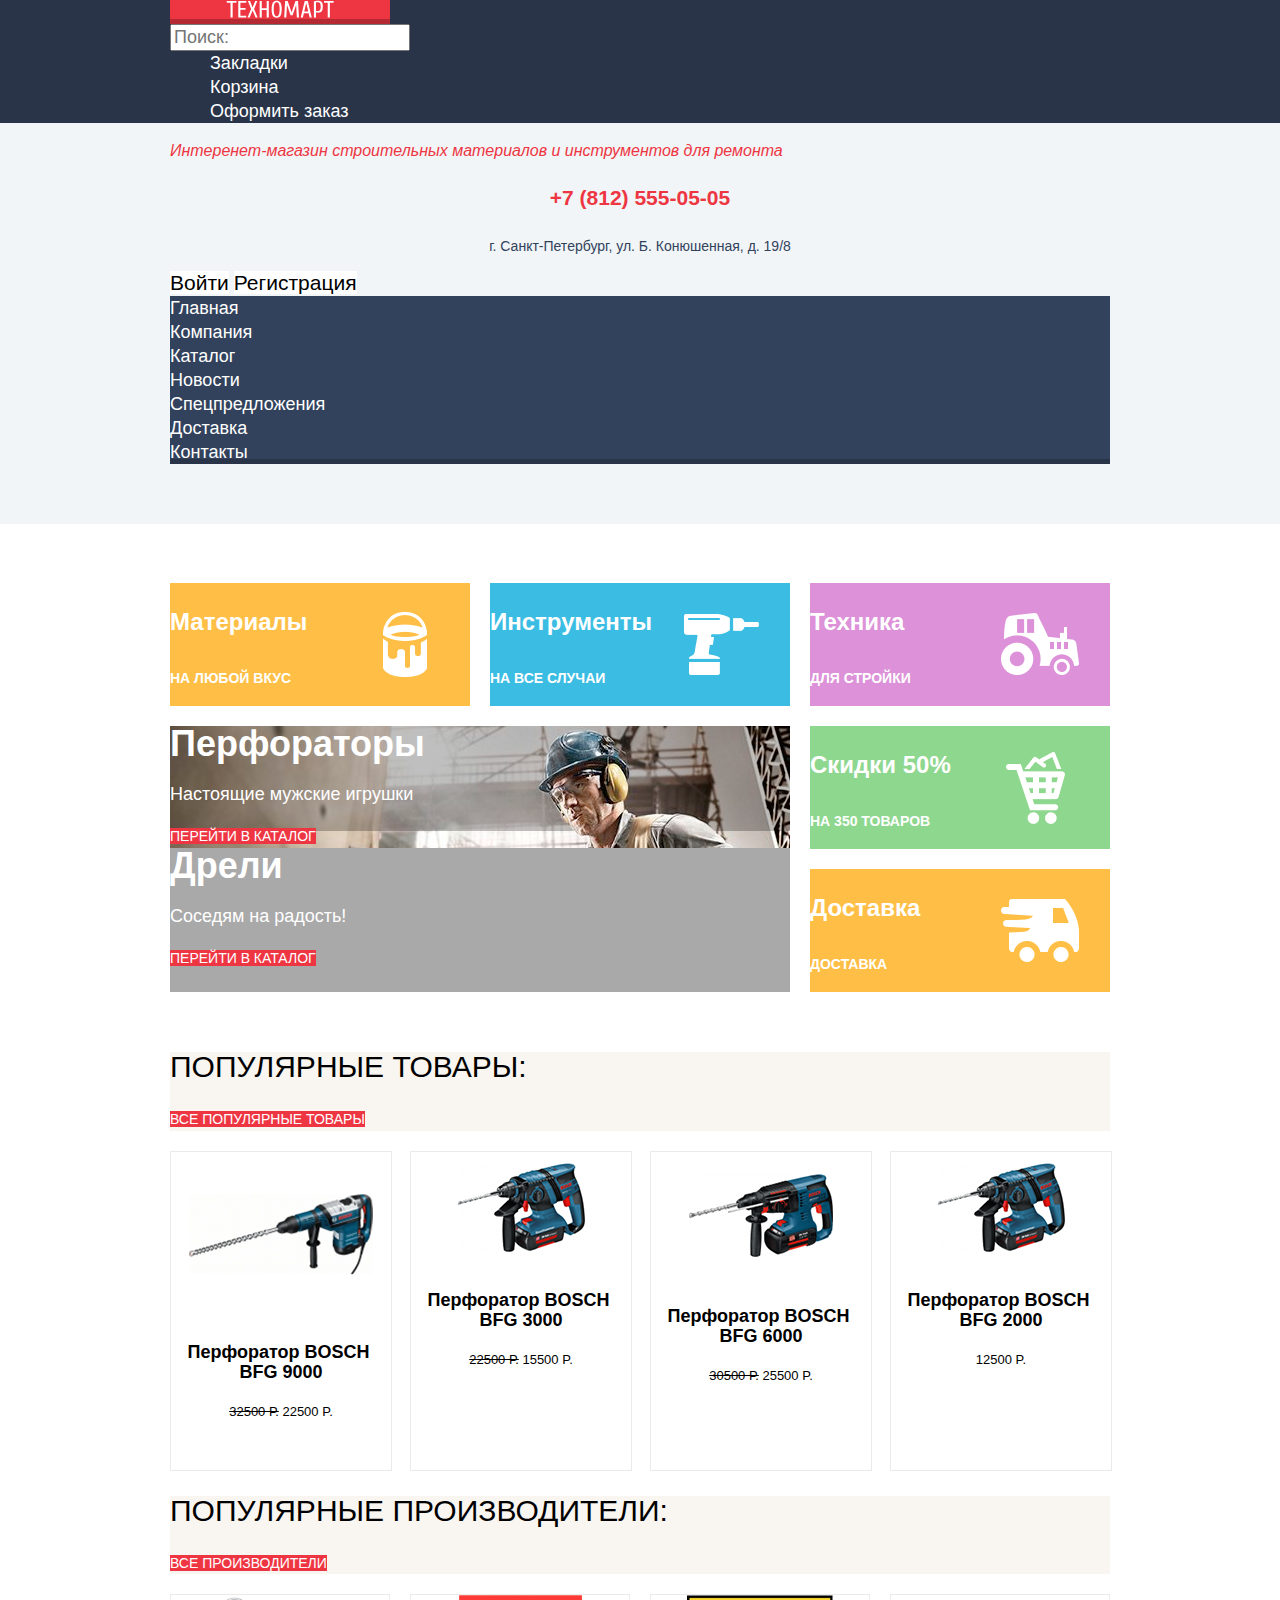
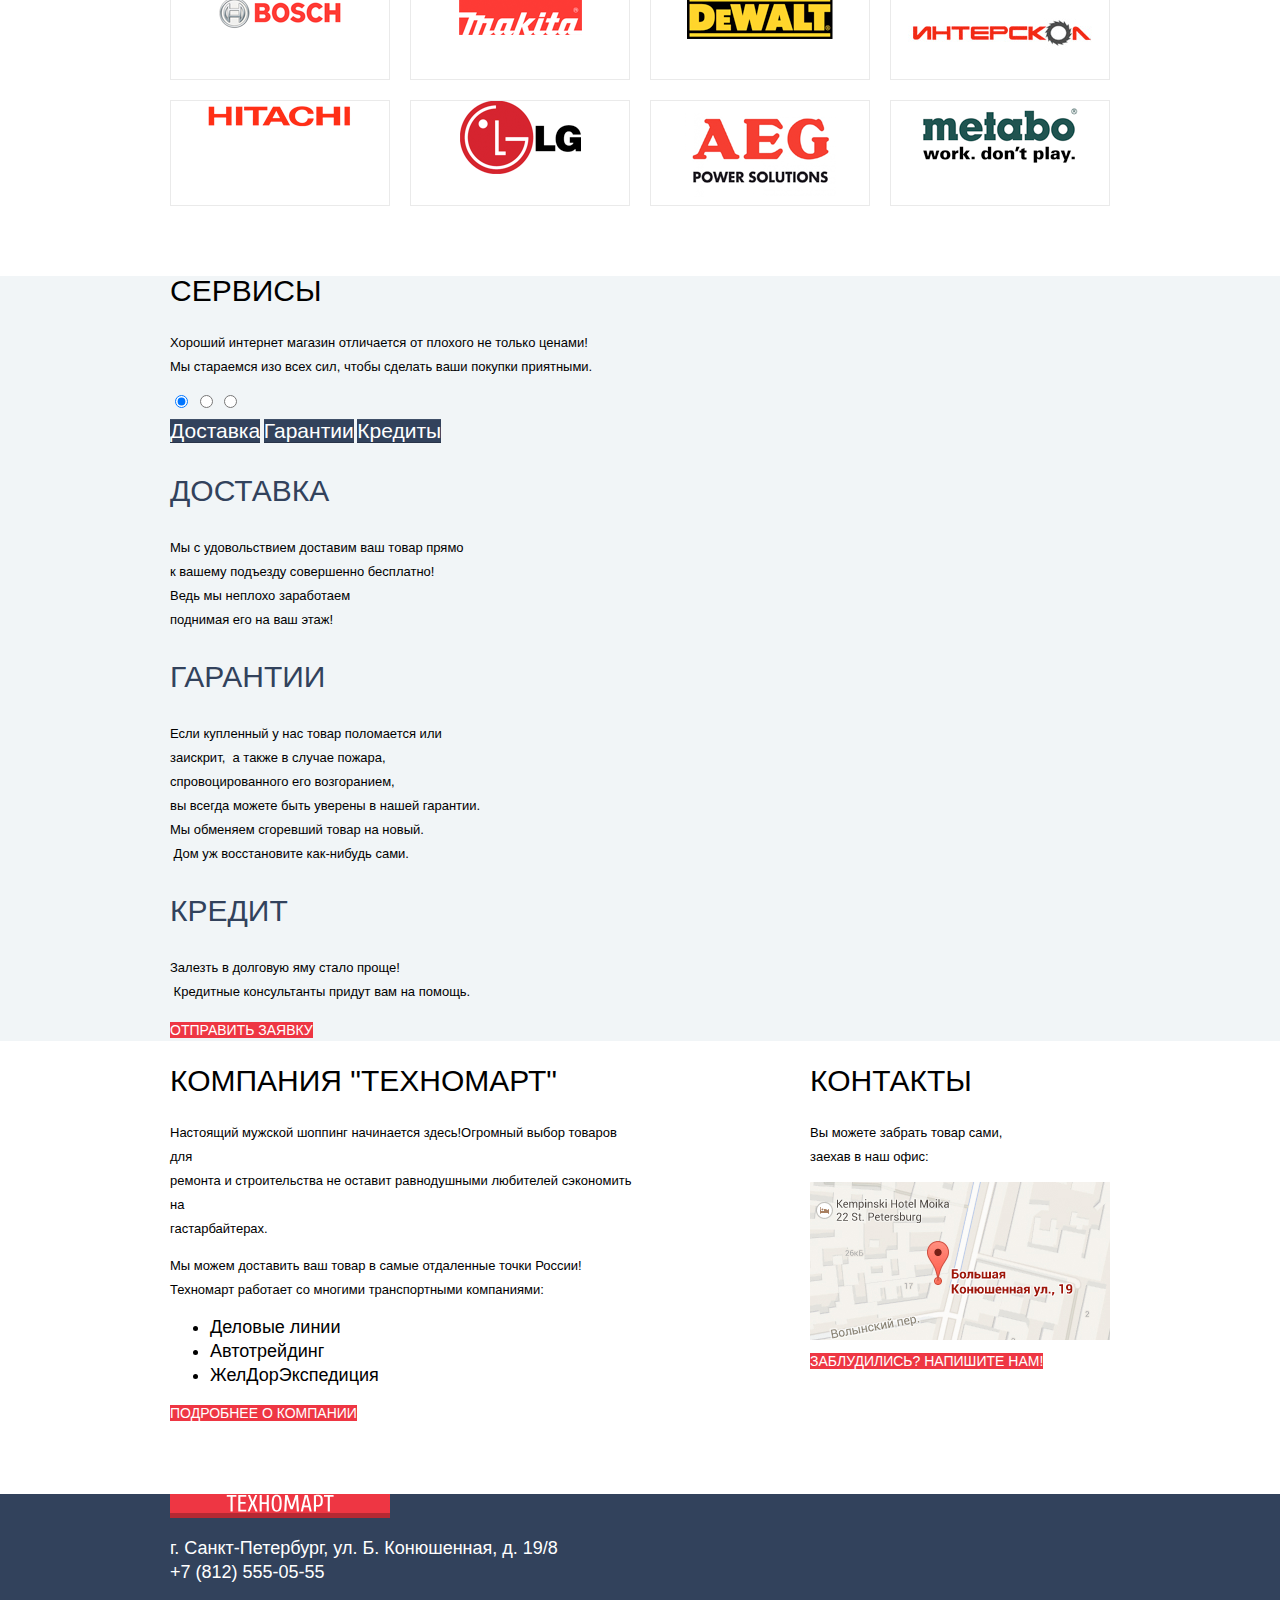
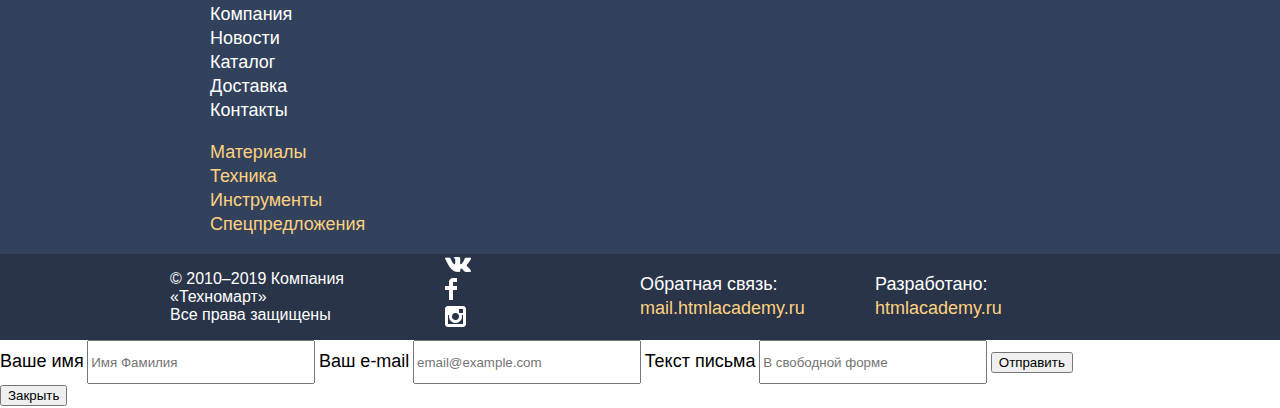
==== index.html @ 9e3b26fb "Сетка на гридах" ====
<!DOCTYPE html>
<html class="page" lang="ru">
  <head>
    <meta charset="utf-8">
    <title> HTML-Academy.Техномарт</title> 
    <link rel="stylesheet" href="https://fonts.google.com/specimen/Cuprum?query=cuprum#standard-styles">
    <link rel="stylesheet" href="https://fonts.google.com/specimen/PT+Sans?query=pt+sans">
    <link rel="stylesheets" href="css/normalize.css">

    <link rel="stylesheet" href="css/style.css">
  </head>
  <body class="page-body">
    <header class="main-header">

      <div class="top-header-bar">
        <div header class="top-header-block container">
          <div class="logo-wrapper">
           <a href="" class="logo"><img src="img/logo.svg" width="108" height="18" alt="Логотип магазина"></a>
          </div>
          <form class action="#" method="get">
            <input class="header-search" type="text" name="search" placeholder="Поиск:">
          </form>
          <ul class="order-list"> 
            <li class="order-item bookmarks"><a href="">Закладки</a></li>
            <li class="order-item basket"><a href="">Корзина</a></li>
            <li class="order-item order-button"><a href="">Оформить заказ</a></li>
           </ul>
        </div> 
      </div>    
      
      <div class="middle-bottom-header-bar">
        <div class= "container">
            <div class="header-heading">
              <p>Интеренет-магазин строительных материалов и инструментов для ремонта</p></div>
            <div class="phone-number">
              <p>+7 (812) 555-05-05</p></div>
            <div class="adress">
              <p>г. Санкт-Петербург, ул. Б. Конюшенная, д. 19/8</p></div>
            <div class="user-block">
              <a class="user-account user-login" href="">Войти</a>  
              <a class="user-account" href="">Регистрация</a> 
            </div>
          </div>

      <div class="main-navigation-bar">
        <nav class="main-navigation container">
          <ul class="navigation-list">
            <li><a href="">Главная</a></li>
            <li><a href="">Компания</a></li>
            <li><a href="catalog.html">Каталог</a></li>
            <li><a href="">Новости</a></li>
            <li><a href="">Спецпредложения</a></li> 
            <li><a href="">Доставка</a></li>
            <li><a href="">Контакты</a></li>
          </ul> 
        </nav>
      </div>
    </header>
    
    <main class="index-container">
      <h1 class="visually-hidden">Интернет-магазин строительных материалов и инструментов для ремонта "Техномарт"</h1>
     
      <section class="container">
         <ul class="promo-list">
            <li class="promo-box promo-materials"><p>Материалы</p> <a class="button transparent-button" href="">На любой вкус</a></li>  
            <li class="promo-box promo-instruments"><p>Инструменты</p> <a class="button transparent-button" href="">На все случаи</a></li> 
            <li class="promo-box  promo-technics"><p>Техника</p> <a class="button transparent-button" href="">Для стройки</a></li>
           
            <li class="slider-box"> 
            
                <!--<input type="radio"  id="slide-1" value="rock-drill" name="promo-slide" checked>
                <input type="radio" id="slide-2" value="drill" name="promo-slide">-->
                <ul class="slider-list">
                  <li class="slide slide-1">
                    <span class="slide-heading">Перфораторы</span>
                    <p>Настоящие мужские игрушки</p>
                    <a href="catalog.html" class="button red-button">Перейти в каталог</a>  
                  </li>
                  <li class="slide slide-2"> 
                    <span class="slide-heading">Дрели</span>
                    <p>Соседям на радость!</p>
                    <a href="catalog.html" class="button red-button">Перейти в каталог</a>
                  </li>
                </ul>
                <div class="slider-switch">
                  <label class="slider-switch-1" for="slide-1"></label>
                  <label class="slider-switch-2" for="slide-2"></label>
                </div>
                <div class="slider-arrow">
                  <label class="slader-arrow-1 right" for="slide-2"></label>
                  <label class="slider-arrow-2 left" for="slide-1"></label>
                </div>
            </li>
          
            
            <li class="promo-box promo-discounts"><p>Скидки 50%</p><a class="button transparent-button" href="">На 350 товаров</a></li>
           <li class="promo-box promo-delivery"><p>Доставка</p><a class="button transparent-button" href="">Доставка</a></li>
          </ul>
      

      </section>
      

      <section class="container">

          <div class="popular">
            <h2 class="section-heading">Популярные товары:</h2>  
            <a class="button red-button" href="">Все популярные товары</a> 
          </div>

          <ul class="product-list">  
            <li class="product-item">

              <div class="image-block">
                <img src="img/bosch9000.png" width="184" height="164" alt="Перфоратор BOSCH  BFG 9000">
              </div>
              <div class="description-block">
                <p>Перфоратор BOSCH  BFG 9000</p>
              </div>
              <span class="old-price"><s>32500 Р.</s></span>  
              <span class="new-price">22500 P.</span> 
            </li>

        

            <li class="product-item">            
              <div class="image-block">
                <img src="img/bosch3000.png" width="127" height="112" alt="Перфоратор BOSCH  BFG 3000">
              </div>
              <div class="description-block">
              <p>Перфоратор BOSCH  BFG 3000</p>  
              </div>
              <span class="old-price"><s>22500 Р.</s></span>  
              <span class="new-price">15500 P.</span>
            </li>


            <li class="product-item">
              <div class="image-block">
                <img src="img/bosch6000.png" width="144" height="128" alt="Перфоратор BOSCH  BFG 6000">
              </div>
              <div class="description-block">
                <p>Перфоратор BOSCH  BFG 6000</p>
              </div>
              <span class="old-price"><s>30500 Р.</s></span>
              <span class="new-price">25500 P.</span>
            </li>


            <li class="product-item">
              <div class="image-block">
                <img src="img/bosch2000.png" width="127" height="112" alt="Перфоратор BOSCH  BFG 2000">
              </div>
              <div class="description-block">
                <p>Перфоратор BOSCH  BFG 2000</p> 
              </div>
              <span class="old price"></span>
              <span class="new-price">12500 P.</span>
                </div>
                
            <div class="product-pop-up">
               <a class="button button-buy" href="">Купить</a> 
               <a class="button button-bookmarks" href="">В закладки</a>
            </div>
              </li>
            </ul>
          </div>
        </section>

          <section>
            
            <div class="popular container">
              <h2 class="section-heading">Популярные производители:</h2>  
              <a href="" class="button red-button">Все производители</a> 
            </div >

          
            <ul class="manufacturers-list">
              <li class="manufacturers-item"> 
                <a  href="">
                <img src="img/bosch.png" width="" height="" alt="BOSCH ">  
                </a>
              </li>
              <li class="manufacturers-item">
                <a href="">
                <img src="img/makita.png" width="" height="" alt="Makita">  
                </a>
              </li>
              <li class="manufacturers-item"> 
                <a href=""> 
                <img src="img/dewalt.png" width="" height="" alt="DeWALT"></a> 
              </li>
              <li class="manufacturers-item">
                <a href="">
                <img src="img/interskol.png" width="" height="" alt="ИНТЕРСКОЛ">  
                </a>
              </li>
              <li class="manufacturers-item">
                <a href="#">
                <img src="img/hitachi.png" width="" height="" alt="HITACHI">  
                </a>
              </li>
              <li class="manufacturers-item">
                <a href="">
                <img src="img/lg.png" width="" height="" alt="LG">  
                </a>
              </li>
              <li class="manufacturers-item">
                <a href="">
                <img src="img/aeg.png" width="" height="" alt="AEG">  
                </a>
              </li>
              <li class="manufacturers-item">
                <a href="">
                <img src="img/metabo.png" width="" height="" alt="metabo"></a>  
              </li>
            </ul>
        </section>


        <section>

          <div class="services-bar">
          <div class="services container">

            <h2 class="section-heading">Сервисы</h2> 
            <p class=>Хороший интернет магазин отличается от плохого не только ценами!<br> Мы стараемся изо всех сил, чтобы сделать ваши покупки приятными.
             </p>



            <div class="service-switch">

              <input name="service" type="radio" id="switch-1" value="delivery" checked>
              <input name="service" type="radio" id="switch-2" value="guarantee">
              <input name="service" type="radio" id="switch-3" value="credit">
            </div>
            <div class="service-name">
              <label for="switch-1">Доставка</label>
              <label for="switch-2">Гарантии</label>
              <label for="switch-3">Кредиты</label>
            </div>

           
            <div class="service-active">
             <div class="service-click delivery-click">
                <h3>Доставка</h3>
                <p>
                Мы с удовольствием доставим ваш товар прямо<br> к вашему подъезду совершенно бесплатно!<br>Ведь мы неплохо заработаем<br> поднимая его на ваш этаж!</p>
              </div>
             <div class="service-click guarantee-click">
                <h3>Гарантии</h3>
                <p>
                Если купленный у нас товар поломается или<br> заискрит,  а также в случае пожара,<br> спровоцированного его возгоранием,<br>  вы всегда можете быть уверены в нашей гарантии.<br> Мы обменяем сгоревший товар на новый.<br>  Дом уж восстановите как-нибудь сами.</p>
              </div>
              <div class="service-click credit-Click">
                <h3>Кредит</h3>
                <p>
                Залезть в долговую яму стало проще!<br>  Кредитные консультанты придут вам на помощь.</p>
                <a class="button red-button" href="" class="">Отправить заявку</a> 
              </div>
              </div>
            </div>
            </div>
         </section>


        <section class="company-information">

          <div class="about-company">
            <h2 class="section-heading">Компания "Техномарт"</h2> 
             <p> Настоящий мужской шоппинг начинается здесь!Огромный выбор товаров для<br> ремонта и строительства не оставит равнодушными любителей сэкономить на<br>гастарбайтерах.
             </p>

             <p>Мы можем доставить ваш товар в самые отдаленные точки России!<br>Техномарт работает со многими транспортными компаниями:
             </p>
            <ul class="transport-partners-list">
              <li>Деловые линии</li>
              <li>Автотрейдинг</li>
              <li>ЖелДорЭкспедиция</li>
            </ul>
            <a class="button red-button" href="">Подробнее о компании</a> 
          </div>

          <div class="contact-company">
              <h2 class="section-heading">Контакты</h2>
              <p>Вы можете забрать товар сами,<br>заехав в наш офис:</p>
              <a href=""> 
                 <img src="img/map.jpg" width="300" height="158" alt="Большая Конюшенная ул., д.19">
              </a>
              <div class="feedback-wrapper">
                 <a class="button red-button" href="#feedback.html">Заблудились? Напишите нам!</a> 
              </div>
          </div>
      </section>

      </main>

      <footer class="main-footer">
        <div class="top-footer-bar">
        <div class="top-footer container">

        <div class="logo-wrapper">
           <a href="" class="logo"><img src="img/logo.svg" width="108" height="18" alt="Логотип магазина"></a>
        </div>

        <div class="contacts-footer">
          <p> г. Санкт-Петербург, ул. Б. Конюшенная, д. 19/8<br>+7 (812) 555-05-55</p>
        </div>
        <div class="navigation-footer-white">
          <ul class="navigation-footer-list">
           <li><a href="">Компания</a></li>
           <li><a href="">Новости</a></li>
            <li><a href="catalog.html">Каталог</a></li>
            <li><a href="">Доставка</a></li>
            <li><a href="">Контакты</a></li>
          </ul>
        </div>
        <div class="navigation-footer-yellow">
          <ul class="navigation-footer-list">
             <li><a class="yellow-link" href="">Материалы</a></li> 
             <li><a class="yellow-link" href="">Техника</a></li>
             <li><a class="yellow-link" href="">Инструменты</a></li> 
             <li><a class="yellow-link" href="">Спецпредложения</a></li> 
            </ul>
          </div>
        </div>
        <div class="bottom-footer-bar">
        <div class="bottom-footer container">
          <div class="copyright">
            <p>© 2010–2019 Компания «Техномарт» <br>Все права защищены</p>
          </div>

          <div class="socials">
            <ul class="social-list">
              <li><a class="social-button" href=""><img src="img/icon-vk.png" alt="Вконтакте"></a></li> 
              <li><a class="social-button" href=""><img src="img/icon-fb.png" width="12" height="22" alt="Фейсбук">
                <!--<span class="visually-hidden">Фейсбук</span>--></a></li>
              <li><a class="social-button" href=""><img src="img/icon-insta.png" width="21" height="21" alt="Инстаграм"></a></li>
            </ul>
          </div>

          <div class="feedback-link">
            <p>Обратная связь:</p>  
            <a class="yellow-link" href="">mail.htmlacademy.ru</a>
           </div>
          <div class="designed-by">
            <p>Разработано:</p>
            <a class="yellow-link" href="https://htmlacademy.ru/intensive/htmlcss">htmlacademy.ru</a>
          </div>
        </div>
      </div>
    </footer>

   

    <!--div class="modal modal-map"-->
    

   <div class="modal modal-feedback">
                    <form class="feedback-form" type="file" action="" method="post">
                      <label for="user-name">Ваше имя</label>
                      <input class="feedback-field" type="text" id="user-name" name="user" placeholder="Имя Фамилия">
                      <label for="user-email">Ваш e-mail</label>
                      <input class="feedback-field" id="user-email" type="email" name="user" placeholder="email@example.com">
                      <label for="user-text">Текст письма</label>
                      <input class="feedback-field" id="user-text" type="text" name="user" placeholder="В свободной форме">
                      <button class="modal-close" type="button">Отправить</button>
                    </form>
                     <button type="button">Закрыть</button>
              </div>
          </section>
    </main>


</body>
</html>
---- css/style.css ----
/*Fonts*/
 /*@font-face {
	font-family:"PT Sans ";
	font-style:
	font-weight;
	src: local("PT Sans"),
	url ()
	font-dispay:
	;*/


:root {
	--basic-red: #ee3643;
	--basic-green: #63a63e;
	--basic-cian-blue: #32425C;
	--black: #000000;
	--white: #ffffff;
	--special-yellow: #ffbf47;
	--special-blue: #3bbce3;
	--special-lilac: #dc91d8 ;
	--special-lightgreen: #8ed78f;
	--special-red: #bA2732;
	--dark-cyan-blue: #293449;
	--border-grey: #eaeaea;
	--background-linen: #f9f5f0;
	--light-grey: #a9a9a9;
	--extra-light-grey: #c5c5c5;
	--super-extra-light-grey: #e5e5e5;
	--basic-background: #f1f5f7;
	--dark-grey: #888888;
	--special-light-yellow: #ffd180;
	--extra-dark-cyan-blue: #293449;
	--slider-background: rgba(0, 0, 0, 0.0001);
	--logo-shadow-red: rgba(0, 0, 0, 0.24);
	--beige: #f7f3ec;
	--super-extra-dark-blue: #212a3a;
	--almost-white-grey :#f2f6f8;
	/*#ABABAB*/
}
body,
html {
  min-width: 1200px;
  margin: 0;
  padding: 0;
  font-family: Cuprum, Arial, sans-serif;
  font-size: 13px;
  line-height: 24px;
  font-weight: 400px;
  font-style: normal;
  color: var(--black);
  background-color: var(--white);
  background-position: top center;
  background-repeat: no-repeat;
}

a {
	text-decoration: none;
	color: var(--white);
}

img {
  max-width: 100%;
  height: auto;
}

/*Grid*/

.page {
  height: 100%;
}

.page-body {
  min-height: 100%;
  display: grid;
  grid-template-rows: min-content 1fr min-content; 
  align-content: start;
}

.page-catalog-body {
	min-height: 100%;
	display: grid;
	grid-template-rows: min-content 1fr min-content;
	align-content: start;

}

.container {
	width: 940px;
	margin: 0 auto;
	padding: 0 10;

}

/*Styles*/

/*Кнопки*/

.button {
	font-family: Cuprum, Arial, sans-serif;
	font-size: 14px;
	line-height: 18px;
 	text-align: center;
  	vertical-align: middle;
  	text-transform: uppercase;
  	color: var(--white);
  	border: none;
}

.red-button {
	background-color: var(--basic-red);
}

.red-button:hover { 
	background-color: var(--special-red);

}
 /*Заголовки*/ 


 .section-heading {
 	font-family: inherit;
	font-style: normal;
	font-weight: normal;
	font-size: 30px;
	line-height: 30px;
	text-transform: uppercase;
}

.visually-hidden {
	visibility: hidden;
}


 /*Header*/

.main-header {
	padding-bottom: 60px;
 	font-size: 18px;
	font-weight: normal;
	background-color: var(--basic-background);
}


.top-header-bar {
  background-color: var(--extra-dark-cyan-blue);
}

.top-header-block {
	display: grid;
	background-color: var(--extra-dark-cyan-blue);
	color: white;
}

.logo-wrapper {
	width: 220px;
	text-align: center;
	background-color: var(--basic-red);
	box-shadow: inset 0px -5px 0px var(--logo-shadow-red);
}
 

.header-search {
	/*width: 271px;
	height: 42px;
	background: var(--extra-dark-cyan-blue) url("../img/icon-search.png") no-repeat 17px 13px;
	padding-left: 42px;
	border: none;*/
	font-size: 18px;
	color: var(--white);
}

.order-list {
	list-style: none;
	margin: 0;
}

.order-item {
	/*display: inline-block;
	text-align: center;
	vertical-align: middle;
	width: 150px;
	height: 42px;
	border: none*/
}

/*:before*/
.bookmarks {
	/*background: url("../img/bookmarks-icon.png") no-repeat 20px center;*/
}

.basket {
	/*background: url("../img/basket-icon.png") no-repeat 20px center;*/
}

.order-button {
	/*background-color: var(--basic-green);*/
}

.user-account {
	background-color: var(--white);
	/*padding-top: 12px;*/
}

/*.user-login:after {
	content:"";
	display: "block";
	width: 14,17px;
	height: 17px;
	position: absolute;
	background-image: white url("../img/icon-login.png") no-repeat 14px center;*/
}

.middle-bottom-header-bar {
	background-color: var(--basic-background);
}

.header-heading {
	/*width: 197px;*/
	font-size: 16px;
	font-weight: normal;
	font-style: italic;
	color: var(--basic-red);
	line-height: 23px; 
}

.phone-number {
	/*width: 270px;*/
	font-weight: bold;
	font-size: 21px;
	line-height: 30px;
	color: var(--basic-red);
	text-align: center;
	background: inherit; /*url*/
	/*border: 3px solid var(--white);*/
}

.adress {
	/*width: 250px;*/
	font-size: 14px;
	line-height: 24px;
	color: var(--basic-cian-blue);
	text-align: center;
}

/*.user-block {
	display: flex;
	justify-content: 
}
*/

.user-account {
	background-color: var(--white); /*user-login url no repeat */
	color: var(--black);
	font-size: 21px;
	line-height: 21px;
}

.main-navigation-bar {
	background-color: var(--basic-background)
}


.main-navigation {
	background: var(--basic-cian-blue);
	box-shadow: inset 0px -5px 0px #293449; /*************/
	line-height: 24px;
 
 }

.navigation-list {
  list-style: none;
  margin: 0;
  padding: 0;
}


/*MAIN*/

/*.container {
 	width: 940px;
  	margin: 0 auto;
  	padding: 0 10px;
}*/


/*Промо*/

.promo-list {
	display: grid;
	grid-template-columns: 300px 300px 300px;
	grid-template-rows: 123px 123px 123px;
	grid-gap: 20px;
	list-style: none;
  	padding:0;
  	margin-bottom: 60px;
	color: var(--white);
  	width: 940px;
}

.promo-box {
	width: 300px;
	height: 123px;
	font-size: 24px;
	font-weight: bold;
	line-height: 30px;
}


.transparent-button a {
	width: 135px;
	height: 38px;
	background-color: var(--white);
	mix-blend-mode: normal;
	opacity: 0.3;
}

/*.transparent-button a:hover { 
	background-color: var(--extra-light-grey);
	opacity: 0.3;
}

.transparent-button a:active {

}*/

.promo-materials {
	background: var(--special-yellow) url("../img/materials-icon.png") no-repeat 213px center;
}

/*new::after {
	
	}*/

.promo-instruments {
	background: var(--special-blue) url("../img/instruments-icon.png") no-repeat 194px center;
}


/*Слайдер */

.slider-list {
	list-style: none;
	margin: 0;
	padding:0;
}

.slider-box {
	/*height: 266px;*/
	grid-column-start: 1;
	grid-column-end: 3;
	grid-row-start: 2;
	grid-row-end: 4;
	background-color: var(--light-grey);
}

/*input[type="radio"] {
	visibility: hidden;
}

.slide-list {
	list-style: none;
	width: inherit;
	height: inherit;
	position: relative;
}
*/
.slide-1 {
	width: inherit;
	height: 100%;
	background: var(--light-grey) url("../img/slider-rock-drill.jpg") no-repeat;
}

/*.slide-2 {
	background: var(--light-grey) url() no-repeat;
*/

.slide-heading {
	font-weight: bold;
	font-size: 36px;
	line-height: 36px;
}

.slide p {
	font-weight: normal;
	font-size: 18px;
	line-height: 24px;
}

.promo-technics {
	background: var(--special-lilac) url("../img/technics-icon.png") no-repeat 191px center;
}


.promo-discounts {
	grid-column: 3;
	grid-row: 2;
	background: var(--special-lightgreen) url("../img/discounts-icon.png") no-repeat 196px center;
}

.promo-delivery {
	grid-column: 3;
	grid-row: 3; 
	background: var(--special-yellow) url("../img/delivery-icon.png") no-repeat 191px center;
}


.popular {
	margin-bottom: 20px;
	/*height: 89px;*/
	background-color: var(--background-linen);
}


/*.popular h2 {
	font-style: normal;
	font-weight: normal;
	font-size: 30px;
	line-height: 30px;
}
*/

/*Карточки популярные товары*/



.product-list {                  
	display: grid;
  	grid-template-columns: 220px 220px 220px 220px;
  	column-gap: 20px;
  	width: 940px;
	margin: 0 auto;
  	padding: 0;
  	list-style: none;
}

.product-item {
	width: 220px;
	height: 318px;
	background-color: inherit;
	text-align: center;
	border: 1px solid var(--border-grey);
}

.description-block p {
	font-family: "PT Sans", Arial, sans-serif;
	font-style: normal;
	font-weight: bold;
	font-size: 18px;
	line-height: 20px;
}

.image-block {
	
}


/*Список производителей*/

.manufacturers-list {
	display: grid;
	grid-template-columns: repeat(4, 220px);
	width: 940px;
	margin:  auto;
	padding: 0;
	margin-bottom: 70px;
	grid-gap: 20px;
	list-style: none;
}

.manufacturers-item {
	/*width: 220px;
	height: 145px;*/
	border: 1px solid var(--border-grey);
	text-align: center;
	background-color: rgba(0, 0, 0, 0.0001); /*в  кастомные свойства*/
}

.manufacturers-item:hover {
	background-color: var(--white);
	border: none;
}

/*Servises*/

.services-bar {
	background-color: var(--basic-background);
}

.services {
	background-color: var(--basic-background);
}

/*.services h2 {
	font-style: normal;
	font-weight: normal;
	font-size: 30px;
	line-height: 30px;
	text-transform: uppercase;
	color: black;
}*/

.services p {
	font-family: "PT Sans", Arial, sans-serif;
	color: black;
}

.service-name label {
	width: 240px;
	height: 61px;
	font-size: 21px;
	background: var(--basic-cian-blue);
	box-shadow: 0px 1px 0px #293449, inset 0px 1px 0px #405069;line-height: 30px;
	color: white;
}

.service-click h3 {
	font-style: normal;
	font-weight: normal;
	font-size: 30px;
	line-height: 30px;
	text-transform: uppercase;
	color: var(--basic-cian-blue);
}


/*Company-information section*/

.company-information  {
	display: grid;
	grid-template-columns: 1fr 1fr;
	width: 940px;
	margin: auto;
	font-family: "PT Sans", Arial, sans-serif;
	padding-bottom: 70px;
}

 
.transport-partners-list li {

	font-size: 18px;
	line-height: 24px;
	font-weight: normal;
}

.contact-company {
	justify-self: end;
}


/*Footer*/

.main-footer {
	min-height: 300px;
	color: var(--white);
	background-color: var(--basic-cian-blue);
}

/top-footer/

.top-footer-bar {
	background-color: var(---basic-cian-blue);
}
.top-footer {
	background-color: var(--basic-cian-blue);
	font-size: 18px;
	line-height: 24px;

}

.navigation-footer-list{
	list-style: none;
}

.yellow-link {
	color: var(--special-light-yellow);
}

/*bottom-footer*/


.bottom-footer-bar {
	background-color: var(--extra-dark-cyan-blue); 
}

.bottom-footer {
	display: grid;
	grid-template-columns: 1fr 1fr 1fr 1fr;
	background-color: var(--extra-dark-cyan-blue);
	font-size: 18px;
	line-height: 24px;
}


.copyright {
	width: 230px;
	margin: 0;
	font-size: 16px;
	line-height: 18px;
}

.social-list li {
  list-style: none;
  margin: 0;
 }

 .feedback-link p,
 .designed-by p {
 	margin-bottom: 0;
 
 }

/* Social button */

.social-list{
	list-style: none;
	margin: 0;
	padding: center;
}

/*.social-button {

	text-align: center;
	background-color: var(--super-extra-dark-blue);
	background-position: center;
	display: block;
	width: 44px;
	height: 44px;
	border-radius: 50%;
}

.social-button:hover {
	background-color: red;

}*/


/*Каталог*/
.catalog-bar {
	background-color: var(--white);
}

.catalog-heading {
	font-size: 30px;
	line-height: 30px;
	width: 940px;
	color: var(--basic-cian-blue);
	text-transform: uppercase;
}

.user-link {
	font-size: 16px;
	line-height: 18px;
	text-align: center;
	color: var(--basic-cian-blue);
}


.user-link a:hover {
	color: var(--basic-red);
}

/*GRID for catalog*/

.catalog-container {
	display: grid;
	grid-template-columns: 220px 1fr;
	gap: 20px;
	align-content: start;
}

.breadcrumbs {
	grid-column: 1 / -1;
	height: auto;
  	display: grid;
  	gap: 40px;
  	grid-template-columns: 1fr 1fr 1fr 1fr;

}

.catalog-heading {
	grid-column: 1 / -1;
}

.filter {
 	grid-row: 3/ 6;
 }

 .catalog-list { 
	display: grid;
	grid-gap: 20px;
	grid-template-columns: 220px 220px 220px;
}


.blog {
	grid-column: 1 / -1;

}

/*styles-catalog*/
.catalog-container {
	font-family: "PT Sans", arm sans-serif;
	color: var(--black);
}

.breadcrumbs {
	list-style: none;
	margin: 0;
	padding: 0 ;
 }

.breadcrumbs a {
	color: var(--basic-black);
}

.current a:not([href]) {
 	background-color: var(--basic-black);
}

/*.current-page-heading  {
	grid-column: 1 / 3;
}*/



.catalog-heading {
	background-color: var(--almost-white-grey);
}

.current-page-heading {
	height: 89px;
	margin: 0;
	padding: 0;
	
}

.row-wrapper {
	text-transform: uppercase;
 	background-color: var(--beige);
 	color: var(--black);
 	height: 38px;
}

/*Filter*/

.filter h3,
.sorter h3 {
	font-size: 13px;
 	line-height: 18px;
	padding-left: 20px;
	padding-top: 10px;
	margin: 0;

}

.filter label {
	font-family: "PT Sans", Arial, sans-serif;
	text-transform: uppercase;
	font-size: 15px;
	line-height: 19px;
	
}

.filter fieldset {
  margin: 0;
  margin-bottom: ;
  border: none;
}


.filter legend {
	font-size: 17px;
	line-height: 30px;
	font-weight: 700px;
}

.range-text {
	background-color: var(--beige);
}

.button-filter {
	border: 1px solid var(--super-extra-light-grey);
	background-color: var(--white);
}


/*Sorter*/

.sort-list {
	list-style: none;
	margin: 0;
}

.sort-item {
	color: var(--black);
	border-bottom: 1px solid var(--basic-red);
}

/*.sort-item a:hover*/

.catalog-list {
	list-style: none;
	margin-top: 8px;
	padding: 0;
}

/* Pagination */


.pagination-list {
  list-style: none;
}

.pagination-item a {
  color: var(--black);
  background-color: var(--basic-white);
  border: 1px solid var(--extra-light-grey);
 }

.pagination-item a:focus {
	border-color: var(--basic-red)
}

/*.pagination-current {
  background-color: var(--basic-red);
}*/

/*Article*/

.blog {
	background-color: var(--basic-background);
	font-family: "PT Sans", Arial, sans-serif;
}




/*Modal*/
/*.modal-feedback {
	/*visibility: hidden;
	width: 620px;
	height: 430px;*/


.modal-feedback label {
	font-size: 18px;
	line-height: 24px;
}

.feedback-field {
	width: 220px;
	height: 38px;
	font-family: "PT Sans", Arial, sans-serif;
}
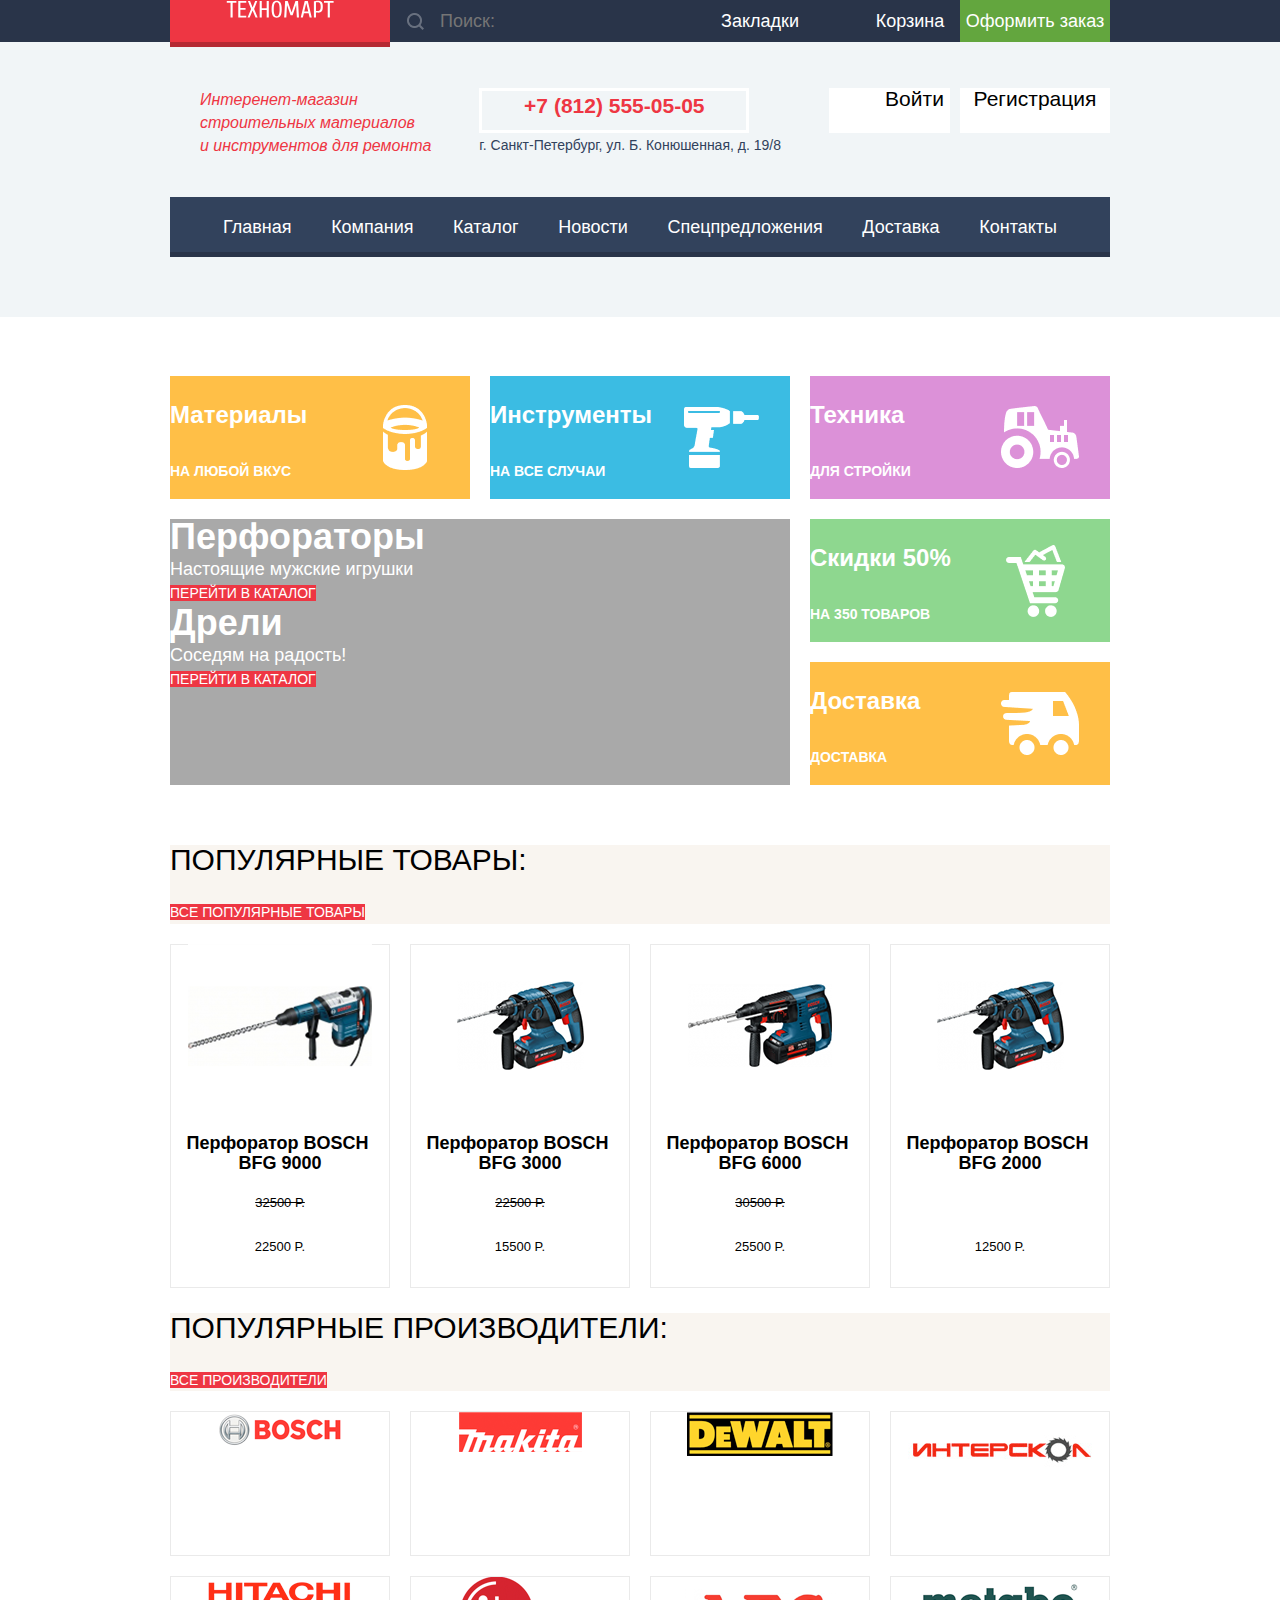
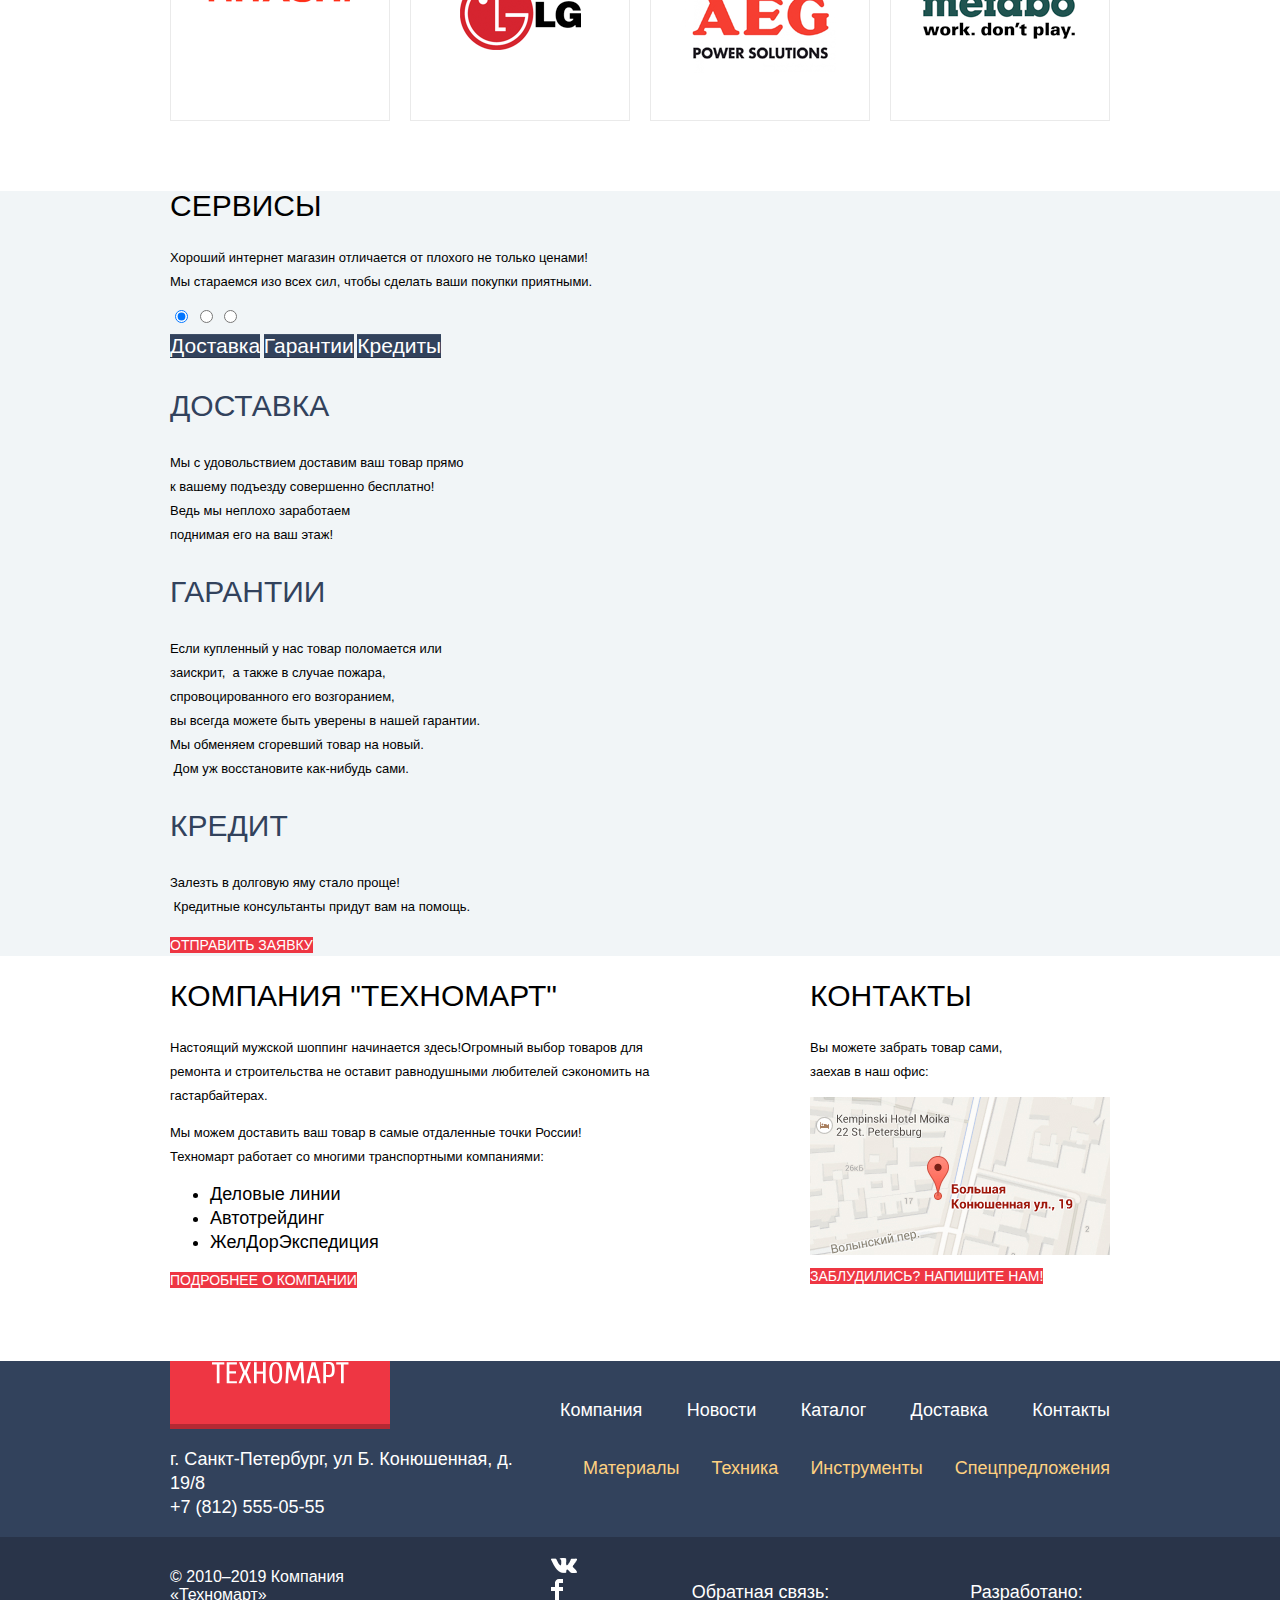
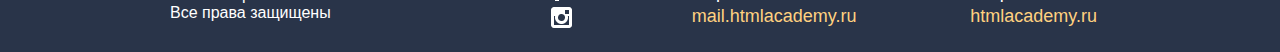
==== commit d35371b8: "Сетка на флексах" ====
--- a/index.html
+++ b/index.html
@@ -17,7 +17,7 @@
           <div class="logo-wrapper">
            <a href="" class="logo"><img src="img/logo.svg" width="108" height="18" alt="Логотип магазина"></a>
           </div>
-          <form class action="#" method="get">
+          <form class="search" action="#" method="get">
             <input class="header-search" type="text" name="search" placeholder="Поиск:">
           </form>
           <ul class="order-list"> 
@@ -29,16 +29,17 @@
       </div>    
       
       <div class="middle-bottom-header-bar">
-        <div class= "container">
+         <div class="middle-header-block container">
             <div class="header-heading">
-              <p>Интеренет-магазин строительных материалов и инструментов для ремонта</p></div>
-            <div class="phone-number">
-              <p>+7 (812) 555-05-05</p></div>
-            <div class="adress">
-              <p>г. Санкт-Петербург, ул. Б. Конюшенная, д. 19/8</p></div>
+              <p>Интеренет-магазин<br>строительных материалов<br> и инструментов для ремонта</p>
+            </div>
+            <div class="contacts-header">
+              <p class="phone-number">+7 (812) 555-05-05</p>
+              <p class="adress">г. Санкт-Петербург, ул. Б. Конюшенная, д. 19/8</p>
+            </div>
             <div class="user-block">
               <a class="user-account user-login" href="">Войти</a>  
-              <a class="user-account" href="">Регистрация</a> 
+              <a class="user-account user-registration" href="">Регистрация</a>
             </div>
           </div>
 
@@ -52,6 +53,8 @@
             <li><a href="">Спецпредложения</a></li> 
             <li><a href="">Доставка</a></li>
             <li><a href="">Контакты</a></li>
+
+
           </ul> 
         </nav>
       </div>
@@ -82,14 +85,14 @@
                     <a href="catalog.html" class="button red-button">Перейти в каталог</a>
                   </li>
                 </ul>
-                <div class="slider-switch">
+                <!--<div class="slider-switch">
                   <label class="slider-switch-1" for="slide-1"></label>
                   <label class="slider-switch-2" for="slide-2"></label>
                 </div>
                 <div class="slider-arrow">
                   <label class="slader-arrow-1 right" for="slide-2"></label>
                   <label class="slider-arrow-2 left" for="slide-1"></label>
-                </div>
+                </div>-->
             </li>
           
             
@@ -110,33 +113,30 @@
 
           <ul class="product-list">  
             <li class="product-item">
-
               <div class="image-block">
                 <img src="img/bosch9000.png" width="184" height="164" alt="Перфоратор BOSCH   BFG 9000">
               </div>
               <div class="description-block">
-                <p>Перфоратор BOSCH +                <p class="product-title">Перфоратор BOSCH   BFG 9000</p>
-              </div>
-              <span class="old-price"><s>32500 Р.</s></span>  
-              <span class="new-price">22500 P.</span> 
+                <p class="old-price"><s>32500 Р.</s></p>  
+                <span class="new-price">22500 P.</span> 
+              </div>
             </li>
 
-        
-
-            <li class="product-item">            
+           <li class="product-item">            
               <div class="image-block">
                 <img src="img/bosch3000.png" width="127" height="112" alt="Перфоратор BOSCH   BFG 3000">
               </div>
               <div class="description-block">
-              <p>Перфоратор BOSCH +                 <p class="product-title">Перфоратор BOSCH   BFG 3000</p>  
-              </div>
-              <span class="old-price"><s>22500 Р.</s></span>  
-              <span class="new-price">15500 P.</span>
-            </li>
+                 <p class="old-price"><s>22500 Р.</s></p>  
+                 <span class="new-price">15500 P.</span>
+              </div>
+           </li>
 
 
             <li class="product-item">
@@ -145,11 +145,11 @@
  BFG 6000">
               </div>
               <div class="description-block">
-                <p>Перфоратор BOSCH +                <p class="product-title">Перфоратор BOSCH   BFG 6000</p>
-              </div>
-              <span class="old-price"><s>30500 Р.</s></span>
-              <span class="new-price">25500 P.</span>
+                <p class="old-price"><s>30500 Р.</s></p>
+                <span class="new-price">25500 P.</span>
+              </div>
             </li>
 
 
@@ -159,18 +159,19 @@
  BFG 2000">
               </div>
               <div class="description-block">
-                <p>Перфоратор BOSCH +                <p class="product-title">Перфоратор BOSCH   BFG 2000</p> 
-              </div>
-              <span class="old price"></span>
-              <span class="new-price">12500 P.</span>
-                </div>
+                <p class="old-price visually-hidden">12500 P.</p>
+                <span class="new-price">12500 P.</span>
+              </div>
+            </li>
+
                 
-            <div class="product-pop-up">
+            <!--<div class="product-pop-up">
                <a class="button button-buy" href="">Купить</a> 
                <a class="button button-bookmarks" href="">В закладки</a>
-            </div>
-              </li>
+            </div>-->
+        
             </ul>
           </div>
         </section>
@@ -310,31 +311,37 @@
 
       <footer class="main-footer">
         <div class="top-footer-bar">
-        <div class="top-footer container">
-
-        <div class="logo-wrapper">
-           <a href="" class="logo"><img src="img/logo.svg" width="108" height="18" alt="Логотип магазина"></a>
-        </div>
-
-        <div class="contacts-footer">
-          <p> г. Санкт-Петербург, ул. Б. Конюшенная, д. 19/8<br>+7 (812) 555-05-55</p>
-        </div>
-        <div class="navigation-footer-white">
-          <ul class="navigation-footer-list">
-           <li><a href="">Компания</a></li>
-           <li><a href="">Новости</a></li>
-            <li><a href="catalog.html">Каталог</a></li>
-            <li><a href="">Доставка</a></li>
-            <li><a href="">Контакты</a></li>
-          </ul>
-        </div>
-        <div class="navigation-footer-yellow">
-          <ul class="navigation-footer-list">
-             <li><a class="yellow-link" href="">Материалы</a></li> 
-             <li><a class="yellow-link" href="">Техника</a></li>
-             <li><a class="yellow-link" href="">Инструменты</a></li> 
-             <li><a class="yellow-link" href="">Спецпредложения</a></li> 
-            </ul>
+          <div class="top-footer container">
+            <div class="top-footer-left">
+              <div class="logo-wrapper footer-logo">
+                  <a href="" class="logo logo-footer"><img src="img/logo.svg" width="138" height="23" alt="Логотип магазина"></a>
+              </div>
+
+              <div class="contacts-footer">
+                  <p> г. Санкт-Петербург, ул Б. Конюшенная, д. 19/8<br>+7 (812) 555-05-55</p>
+              </div>
+            </div>
+            
+            <div class="top-footer-right">
+              <div class="navigation-footer-white">
+                  <ul class="navigation-footer-list white-list">
+                     <li><a href="">Компания</a></li>
+                     <li><a href="">Новости</a></li>
+                     <li><a href="catalog.html">Каталог</a></li>
+                     <li><a href="">Доставка</a></li>
+                     <li><a href="">Контакты</a></li>
+
+                  </ul>
+              </div>
+                <div class="navigation-footer-yellow">
+                  <ul class="navigation-footer-list yellow-list">
+                    <li><a class="yellow-link" href="">Материалы</a></li> 
+                    <li><a class="yellow-link" href="">Техника</a></li>
+                    <li><a class="yellow-link" href="">Инструменты</a></li> 
+                    <li><a class="yellow-link" href="">Спецпредложения</a></li>
+                  </ul>
+              </div>
+             </div>
           </div>
         </div>
         <div class="bottom-footer-bar">
@@ -370,7 +377,7 @@
     <!--div class="modal modal-map"-->
     
 
-   <div class="modal modal-feedback">
+   <!--<div class="modal modal-feedback">
                     <form class="feedback-form" type="file" action="" method="post">
                       <label for="user-name">Ваше имя</label>
                       <input class="feedback-field" type="text" id="user-name" name="user" placeholder="Имя Фамилия">
@@ -382,8 +389,8 @@
                     </form>
                      <button type="button">Закрыть</button>
               </div>
-          </section>
-    </main>
+          </section>-->
+  
 
 
 </body>
--- a/css/style.css
+++ b/css/style.css
@@ -65,12 +65,7 @@
 
 /*Grid*/
 
-.page {
-  height: 100%;
-}
-
 .page-body {
-  min-height: 100%;
   display: grid;
   grid-template-rows: min-content 1fr min-content; 
   align-content: start;
@@ -84,17 +79,62 @@
 
 }
 
+.promo-list {
+	display: grid;
+	grid-template-columns: 300px 300px 300px;
+	grid-template-rows: 123px 123px 123px;
+	grid-gap: 20px;
+}
+
+.slider-box {
+	grid-column-start: 1;
+	grid-column-end: 3;
+	grid-row-start: 2;
+	grid-row-end: 4;
+}
+
+.promo-discounts {
+	grid-column: 3;
+	grid-row: 2;
+}
+
+.promo-delivery {
+	grid-column: 3;
+	grid-row: 3; 
+}
+
+.product-list {                  
+	display: grid;
+  	grid-template-columns: 220px 220px 220px 220px;
+  	grid-gap: 20px;
+ }
+
+
+/*.manufacturers-list {
+	display: grid;
+	grid-template-columns: repeat(4, 220px);
+	grid-gap: 20px;
+}
+
+
+*/
+
+/*Styles*/
+.page {
+  height: 100%;
+}
+
+.page-body {
+	min-height: 100%;
+}
+
 .container {
 	width: 940px;
 	margin: 0 auto;
 	padding: 0 10;
-
-}
-
-/*Styles*/
-
-/*Кнопки*/
-
+}
+
+  /*buttons*/
 .button {
 	font-family: Cuprum, Arial, sans-serif;
 	font-size: 14px;
@@ -115,9 +155,7 @@
 
 }
  /*Заголовки*/ 
-
-
- .section-heading {
+.section-heading {
  	font-family: inherit;
 	font-style: normal;
 	font-weight: normal;
@@ -142,17 +180,22 @@
 
 
 .top-header-bar {
-  background-color: var(--extra-dark-cyan-blue);
-}
+  	background-color: var(--extra-dark-cyan-blue);
+ 	height: 42px;
+ }
 
 .top-header-block {
-	display: grid;
-	background-color: var(--extra-dark-cyan-blue);
+	display: flex;
+	justify-content: start;
+	background-color: var(--basic-background);
+	min-height: 42px;
 	color: white;
+	padding: 0;
 }
 
 .logo-wrapper {
 	width: 220px;
+	height: 47px;
 	text-align: center;
 	background-color: var(--basic-red);
 	box-shadow: inset 0px -5px 0px var(--logo-shadow-red);
@@ -160,46 +203,127 @@
  
 
 .header-search {
-	/*width: 271px;
+	width: 220px;
 	height: 42px;
+	padding: 0;
+	padding-left: 50px;
 	background: var(--extra-dark-cyan-blue) url("../img/icon-search.png") no-repeat 17px 13px;
-	padding-left: 42px;
-	border: none;*/
+	border: none;
 	font-size: 18px;
 	color: var(--white);
 }
 
+
 .order-list {
+	display: flex;
+	justify-content: flex-start;
 	list-style: none;
+	height: 42px;
 	margin: 0;
-}
-
-.order-item {
-	/*display: inline-block;
+	padding: 0;
+ }
+
+.order-item  {
+	width: 100px;
+	border: none;
+	background-color: var(--extra-dark-cyan-blue);
+	margin: 0;
+	padding-top: 9px;
 	text-align: center;
-	vertical-align: middle;
+}
+
+.bookmarks {
+	padding-left: 50px;
+	/*background: url("../img/bookmarks-icon.png") no-repeat;*/
+}
+
+.basket {
+	padding-left: 50px;	
+	/*background: url("../img/basket-icon.png") no-repeat 20px center;*/
+}
+
+.order-button {
 	width: 150px;
-	height: 42px;
-	border: none*/
-}
-
-/*:before*/
-.bookmarks {
-	/*background: url("../img/bookmarks-icon.png") no-repeat 20px center;*/
-}
-
-.basket {
-	/*background: url("../img/basket-icon.png") no-repeat 20px center;*/
-}
-
-.order-button {
-	/*background-color: var(--basic-green);*/
+	background-color: var(--basic-green);
+
+}
+
+.middle-bottom-header-bar {
+	background-color: var(--basic-background);
+}
+
+.middle-header-block {
+	display: flex;
+	justify-content: space-between;
+	margin-top: 46px;
+	margin-bottom: 40px;
+}
+
+.header-heading p,
+.contacts-header p,
+.phone-number p,
+.adress p {
+	padding: 0;
+	margin: 0;
+}
+
+.header-heading {
+	font-size: 16px;
+	font-weight: normal;
+	font-style: italic;
+	color: var(--basic-red);
+	line-height: 23px; 
+	margin-left: 30px;
+}
+
+.phone-number {
+	width: 264px;
+	height: 39px;
+	font-weight: bold;
+	align-self: center;
+	font-size: 21px;
+	line-height: 30px;
+	color: var(--basic-red);
+	text-align: center;
+	background: inherit; /*url*/
+	border: 3px solid var(--white);
+}
+
+.adress {
+	font-size: 14px;
+	line-height: 24px;
+	color: var(--basic-cian-blue);
+	margin-top: 3px;
+}
+
+
+
+.user-block {
+	display: flex;
+	justify-content: space-between;
+	position: relative;
+	text-align: center;
+	height: 45px;
 }
 
 .user-account {
 	background-color: var(--white);
-	/*padding-top: 12px;*/
-}
+	vertical-align: middle;
+	color: var(--black);
+	font-size: 21px;
+	line-height: 21px;
+}
+
+.user-login {
+	width: 71px;
+	padding-left: 50px;
+	margin-right: 10px;
+}
+
+.user-registration {
+	width: 150px;
+}
+	
 
 /*.user-login:after {
 	content:"";
@@ -208,93 +332,54 @@
 	height: 17px;
 	position: absolute;
 	background-image: white url("../img/icon-login.png") no-repeat 14px center;*/
-}
-
-.middle-bottom-header-bar {
-	background-color: var(--basic-background);
-}
-
-.header-heading {
-	/*width: 197px;*/
-	font-size: 16px;
-	font-weight: normal;
-	font-style: italic;
-	color: var(--basic-red);
-	line-height: 23px; 
-}
-
-.phone-number {
-	/*width: 270px;*/
-	font-weight: bold;
-	font-size: 21px;
-	line-height: 30px;
-	color: var(--basic-red);
-	text-align: center;
-	background: inherit; /*url*/
-	/*border: 3px solid var(--white);*/
-}
-
-.adress {
-	/*width: 250px;*/
-	font-size: 14px;
-	line-height: 24px;
-	color: var(--basic-cian-blue);
-	text-align: center;
-}
-
-/*.user-block {
-	display: flex;
-	justify-content: 
-}
-*/
-
-.user-account {
-	background-color: var(--white); /*user-login url no repeat */
-	color: var(--black);
-	font-size: 21px;
-	line-height: 21px;
-}
-
-.main-navigation-bar {
+
+
+
+
+
+/*.main-navigation-bar {
 	background-color: var(--basic-background)
-}
+}*/
 
 
 .main-navigation {
+	width: 940px;
 	background: var(--basic-cian-blue);
 	box-shadow: inset 0px -5px 0px #293449; /*************/
 	line-height: 24px;
- 
+	min-height: 60px;
+	text-align: center;
+  }
+
+
+
+.navigation-list {
+	display: flex;
+	flex-direction: row;
+	justify-content: space-between;
+	align-items: center;
+	flex-wrap: wrap;
+  	list-style: none;
+  	margin: 0;
+  	padding-left: 0;
+  	margin-left: 53px;
+  	margin-right: 53px;
+  	min-height: 60px;
  }
 
-.navigation-list {
-  list-style: none;
-  margin: 0;
-  padding: 0;
-}
-
-
-/*MAIN*/
-
-/*.container {
- 	width: 940px;
-  	margin: 0 auto;
-  	padding: 0 10px;
+/*.navigation-list li {
+	flex-grow: 1;
 }*/
 
 
 /*Промо*/
 
 .promo-list {
-	display: grid;
-	grid-template-columns: 300px 300px 300px;
-	grid-template-rows: 123px 123px 123px;
-	grid-gap: 20px;
 	list-style: none;
-  	padding:0;
+	padding: 0;
   	margin-bottom: 60px;
 	color: var(--white);
-  	width: 940px;
+  	min-width: 940px;
 }
 
 .promo-box {
@@ -305,7 +390,6 @@
 	line-height: 30px;
 }
 
-
 .transparent-button a {
 	width: 135px;
 	height: 38px;
@@ -339,19 +423,17 @@
 /*Слайдер */
 
 .slider-list {
+	width: 620px;
+	height: 266px;
 	list-style: none;
 	margin: 0;
-	padding:0;
+	padding: 0;
 }
 
 .slider-box {
-	/*height: 266px;*/
-	grid-column-start: 1;
-	grid-column-end: 3;
-	grid-row-start: 2;
-	grid-row-end: 4;
 	background-color: var(--light-grey);
 }
+
 
 /*input[type="radio"] {
 	visibility: hidden;
@@ -363,7 +445,8 @@
 	height: inherit;
 	position: relative;
 }
-*/
+
+
 .slide-1 {
 	width: inherit;
 	height: 100%;
@@ -381,6 +464,8 @@
 }
 
 .slide p {
+	padding: 0;
+	margin: 0;
 	font-weight: normal;
 	font-size: 18px;
 	line-height: 24px;
@@ -392,14 +477,10 @@
 
 
 .promo-discounts {
-	grid-column: 3;
-	grid-row: 2;
 	background: var(--special-lightgreen) url("../img/discounts-icon.png") no-repeat 196px center;
 }
 
 .promo-delivery {
-	grid-column: 3;
-	grid-row: 3; 
 	background: var(--special-yellow) url("../img/delivery-icon.png") no-repeat 191px center;
 }
 
@@ -423,25 +504,28 @@
 
 
 
-.product-list {                  
-	display: grid;
-  	grid-template-columns: 220px 220px 220px 220px;
-  	column-gap: 20px;
-  	width: 940px;
+.product-list { 
+	width: 940px;
 	margin: 0 auto;
   	padding: 0;
   	list-style: none;
 }
-
+ 
 .product-item {
-	width: 220px;
-	height: 318px;
+	display: grid; 
+	grid-template-rows: 170px 1fr;
+	width: 218px;
+	min-height: 318px;
 	background-color: inherit;
 	text-align: center;
 	border: 1px solid var(--border-grey);
 }
 
-.description-block p {
+.image-block {
+	align-self: center;
+}
+
+.product-title {
 	font-family: "PT Sans", Arial, sans-serif;
 	font-style: normal;
 	font-weight: bold;
@@ -449,30 +533,37 @@
 	line-height: 20px;
 }
 
-.image-block {
-	
+.new-price {
+	display: flex;
+	justify-content: center;
+	align-items: center;
+	height: 38px;
+	/*background-color: var(--basic-red);*/
+	margin-bottom: 21px;
+	margin-left: 
 }
 
 
 /*Список производителей*/
 
 .manufacturers-list {
-	display: grid;
-	grid-template-columns: repeat(4, 220px);
+	display: flex;
+	justify-content: space-between;
+	flex-wrap: wrap;
 	width: 940px;
 	margin:  auto;
 	padding: 0;
-	margin-bottom: 70px;
-	grid-gap: 20px;
+	margin-bottom: 50px;
 	list-style: none;
 }
 
 .manufacturers-item {
-	/*width: 220px;
-	height: 145px;*/
+	width: 218px;
+	height: 143px;
 	border: 1px solid var(--border-grey);
 	text-align: center;
 	background-color: rgba(0, 0, 0, 0.0001); /*в  кастомные свойства*/
+	margin-bottom: 20px;
 }
 
 .manufacturers-item:hover {
@@ -509,7 +600,8 @@
 	height: 61px;
 	font-size: 21px;
 	background: var(--basic-cian-blue);
-	box-shadow: 0px 1px 0px #293449, inset 0px 1px 0px #405069;line-height: 30px;
+	box-shadow: 0px 1px 0px #293449, inset 0px 1px 0px #405069;
+	line-height: 30px;
 	color: white;
 }
 
@@ -525,9 +617,14 @@
 
 /*Company-information section*/
 
+
+
 .company-information  {
-	display: grid;
-	grid-template-columns: 1fr 1fr;
+	/*display: grid;
+	grid-template-columns: 1fr 1fr;*/
+	display: flex;
+	justify-content: space-between;
+	flex-wrap: wrap;
 	width: 940px;
 	margin: auto;
 	font-family: "PT Sans", Arial, sans-serif;
@@ -536,40 +633,83 @@
 
  
 .transport-partners-list li {
-
 	font-size: 18px;
 	line-height: 24px;
-	font-weight: normal;
-}
-
-.contact-company {
-	justify-self: end;
-}
+}
+
+
 
 
 /*Footer*/
 
 .main-footer {
-	min-height: 300px;
 	color: var(--white);
 	background-color: var(--basic-cian-blue);
-}
-
-/top-footer/
+
+}
+
+/*top-footer*/
 
 .top-footer-bar {
 	background-color: var(---basic-cian-blue);
-}
+
+}
+
 .top-footer {
+	/*display: grid;
+	grid-template-columns: 1fr 1fr;*/
+	display: flex;
+	justify-content: space-between;
 	background-color: var(--basic-cian-blue);
 	font-size: 18px;
 	line-height: 24px;
-
-}
-
-.navigation-footer-list{
-	list-style: none;
-}
+	font-style: normal;
+}
+
+.top-footer-left {
+	
+}
+
+.footer-logo {
+	height: 68px;
+}
+  
+.adress-footer {
+	width: 321px;
+	font-weight: 400px;
+	padding: 0;
+	margin: 0;
+}
+
+
+.navigation-footer-list {
+	display: flex;
+	justify-content: space-between;
+	flex-wrap: wrap;
+	list-style: none; 
+	width: 550px;
+	margin: 0 ;
+	padding: auto;
+}
+
+.white-list {
+	margin-top: 37px;
+	margin-bottom: 34px;
+
+
+}
+
+.yellow-list { 
+	width: 527px;
+	margin-right: 0;
+	margin-left: 23px;
+
+}
+
+/*.navigation-footer-list li {
+	flex-grow: 1;
+
+}*/
 
 .yellow-link {
 	color: var(--special-light-yellow);
@@ -580,49 +720,39 @@
 
 .bottom-footer-bar {
 	background-color: var(--extra-dark-cyan-blue); 
-}
-
-.bottom-footer {
-	display: grid;
-	grid-template-columns: 1fr 1fr 1fr 1fr;
+
+}
+
+.bottom-footer  {
+	/*display: grid;
+	grid-template-columns: 1fr 1fr 1fr 1fr;*/
+	display: flex;
+	flex-direction: row;
+	justify-content: space-between;
+	align-items: center;
 	background-color: var(--extra-dark-cyan-blue);
 	font-size: 18px;
 	line-height: 24px;
 }
 
-
 .copyright {
-	width: 230px;
+	width: 227px;
 	margin: 0;
 	font-size: 16px;
 	line-height: 18px;
-}
-
-.social-list li {
-  list-style: none;
-  margin: 0;
- }
-
- .feedback-link p,
- .designed-by p {
- 	margin-bottom: 0;
- 
- }
-
-/* Social button */
-
-.social-list{
+	font-weight: normal;
+}
+
+.social-list {
+
 	list-style: none;
-	margin: 0;
-	padding: center;
-}
+}
+
 
 /*.social-button {
-
+	display: block;
 	text-align: center;
 	background-color: var(--super-extra-dark-blue);
-	background-position: center;
-	display: block;
 	width: 44px;
 	height: 44px;
 	border-radius: 50%;
@@ -630,14 +760,26 @@
 
 .social-button:hover {
 	background-color: red;
-
 }*/
 
+.feedback-link p,
+.designed-by p {
+ 	margin-bottom: 0;
+ }
+
+.designed-by {
+ 	margin-right: 13px;
+ }
+
+
+
+
+
 
 /*Каталог*/
-.catalog-bar {
+/*.catalog-bar {
 	background-color: var(--white);
-}
+}*/
 
 .catalog-heading {
 	font-size: 30px;
@@ -750,7 +892,6 @@
 	padding-left: 20px;
 	padding-top: 10px;
 	margin: 0;
-
 }
 
 .filter label {
@@ -786,12 +927,25 @@
 
 /*Sorter*/
 
+.sorter{
+	display: flex;
+	justify-content: space-between;
+	width: 700px;
+}
+
 .sort-list {
+	display: flex;
+	flex-direction: row;
+	justify-content: space-between;
 	list-style: none;
-	margin: 0;
+	outline: 5px solid rgba(0, 255, 0, 0.3);
+  outline-offset: -5px;
+
 }
 
 .sort-item {
+
+
 	color: var(--black);
 	border-bottom: 1px solid var(--basic-red);
 }
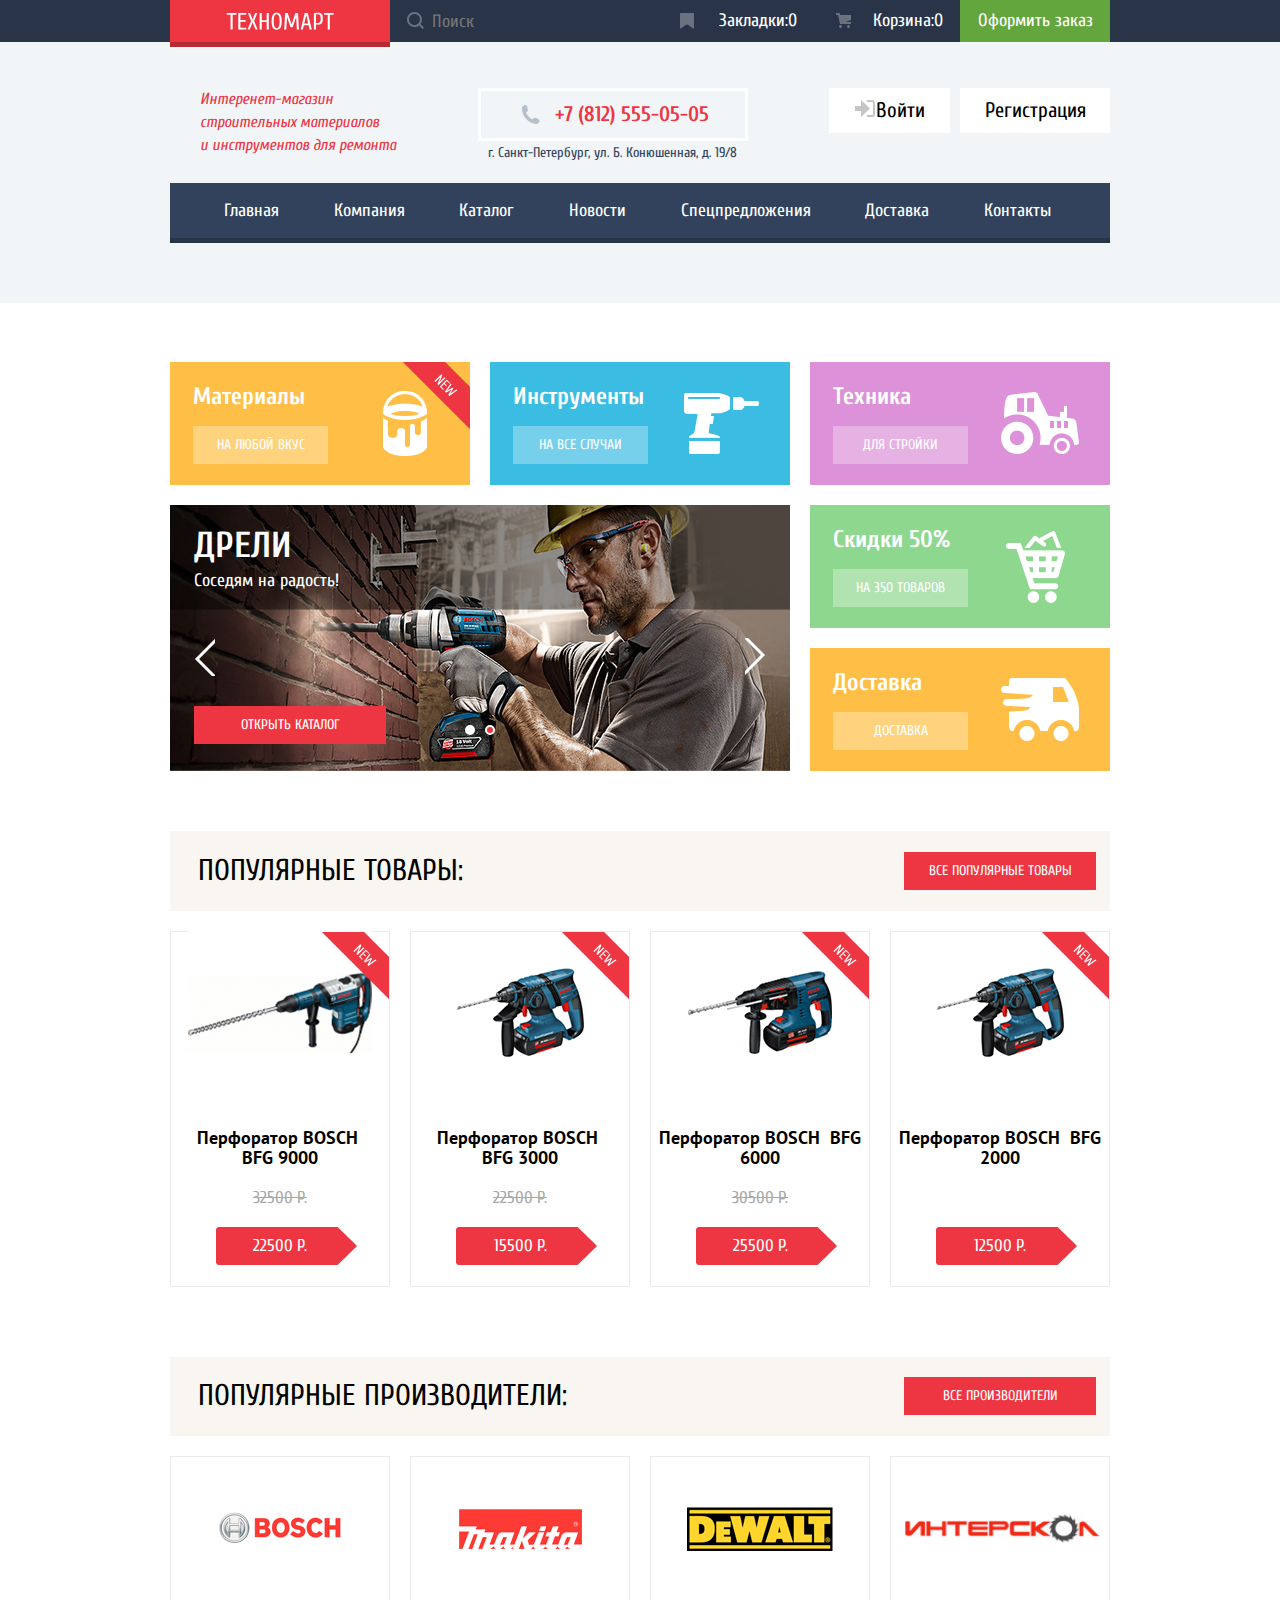
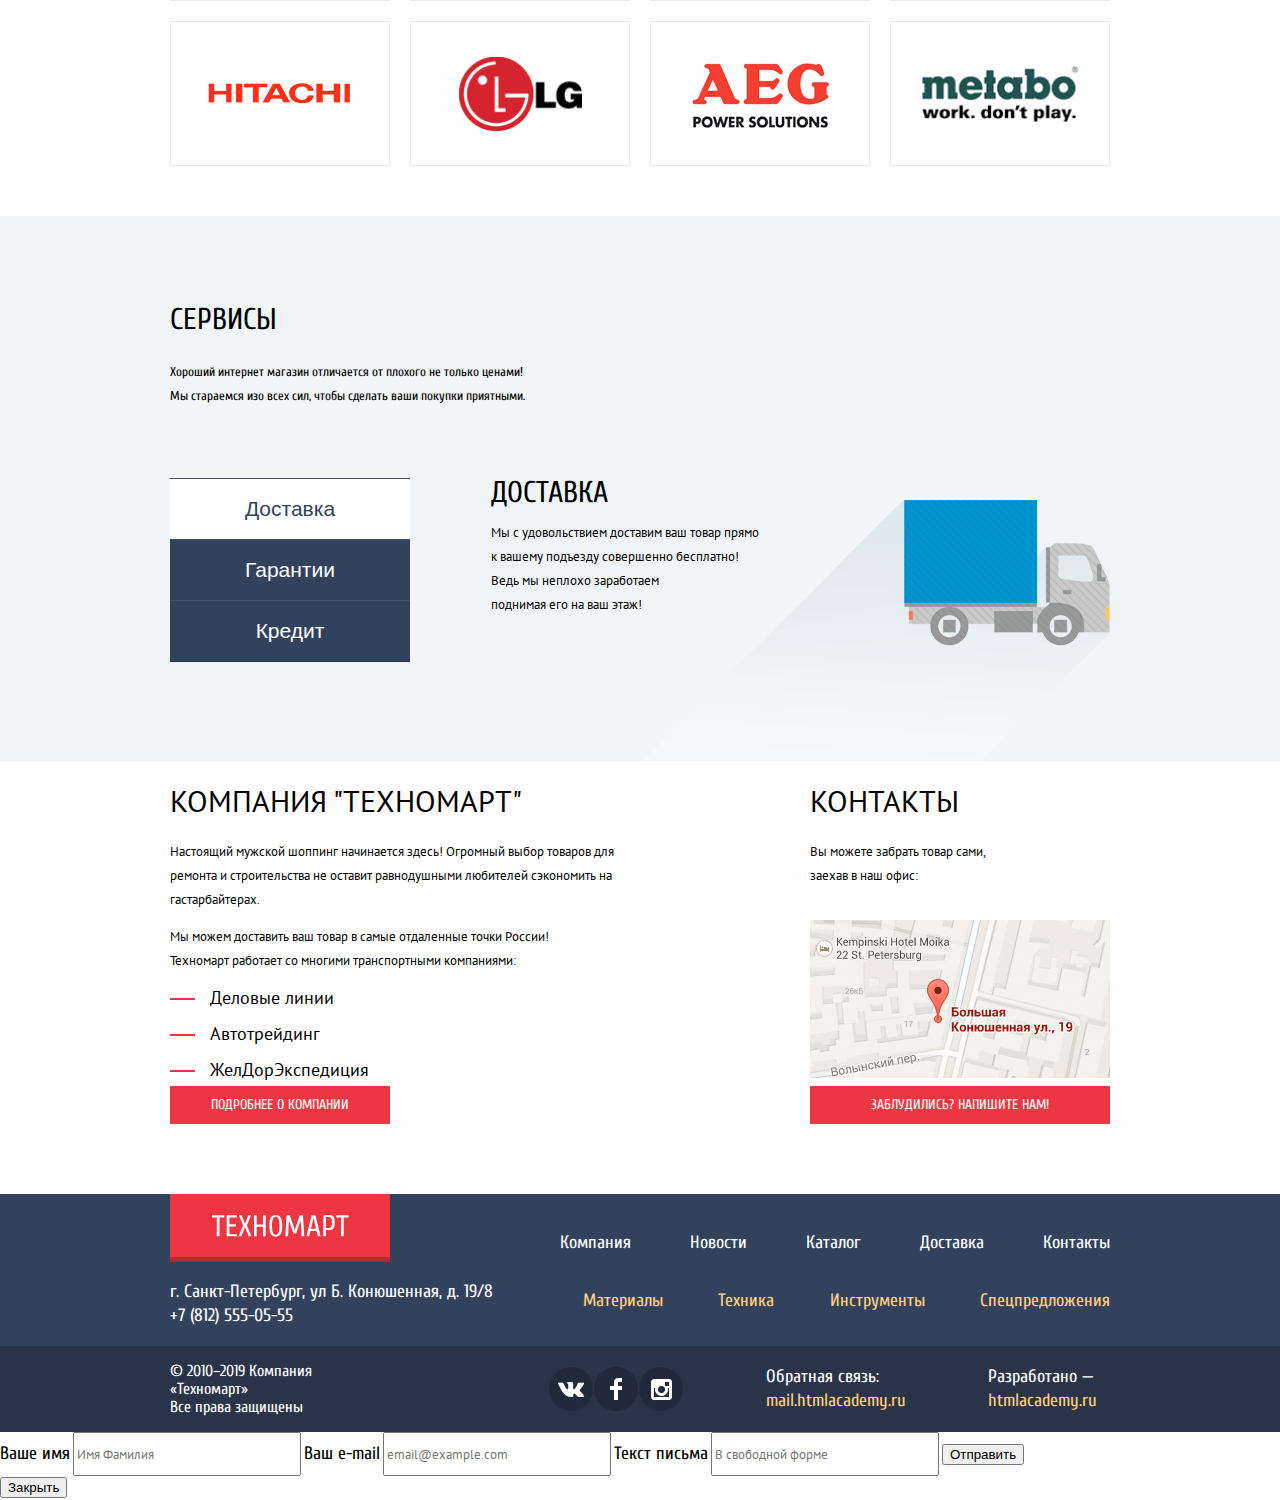
==== commit 64c6afd5: "Графика главной страницы" ====
--- a/index.html
+++ b/index.html
@@ -3,26 +3,31 @@
   <head>
     <meta charset="utf-8">
     <title> HTML-Academy.Техномарт</title> 
-    <link rel="stylesheet" href="https://fonts.google.com/specimen/Cuprum?query=cuprum#standard-styles">
-    <link rel="stylesheet" href="https://fonts.google.com/specimen/PT+Sans?query=pt+sans">
-    <link rel="stylesheets" href="css/normalize.css">
-
+    <link href="https://fonts.googleapis.com/css2?family=Cuprum:ital,wght@0,400;0,700;1,400&display=swap" rel="stylesheet">
+    <link href="https://fonts.googleapis.com/css2?family=PT+Sans:wght@400;700&display=swap" rel="stylesheet">
+    <link rel="stylesheet" href="css/normalize.css">
     <link rel="stylesheet" href="css/style.css">
   </head>
-  <body class="page-body">
+  <body class="page-catalog-body">
     <header class="main-header">
 
       <div class="top-header-bar">
         <div header class="top-header-block container">
+          
           <div class="logo-wrapper">
            <a href="" class="logo"><img src="img/logo.svg" width="108" height="18" alt="Логотип магазина"></a>
-          </div>
-          <form class="search" action="#" method="get">
-            <input class="header-search" type="text" name="search" placeholder="Поиск:">
+         </div>
+          
+          <form class="search-form" action="#" method="get"> 
+              <input class="header-search" type="search" id="search" placeholder="Поиск">
+              <label for="search" class="search-icon"><svg width="17" height="17" viewBox="0 0 17 17" fill="none" xmlns="http://www.w3.org/2000/svg">
+<path fill-rule="evenodd" clip-rule="evenodd" d="M13.458 12.044L17 15.586L15.586 17L12.044 13.458C10.782 14.421 9.21 15 7.5 15C3.35786 15 0 11.6421 0 7.5C0 3.35786 3.35786 0 7.5 0C11.6421 0 15 3.35786 15 7.5C15.0001 9.14309 14.4581 10.7403 13.458 12.044ZM7.5 2C4.467 2 2 4.467 2 7.5C2.00331 10.5362 4.4638 12.9967 7.5 13C10.532 13 13 10.532 13 7.5C13 4.467 10.532 2 7.5 2Z" fill="white"/>
+</svg>
+            </label>
           </form>
           <ul class="order-list"> 
-            <li class="order-item bookmarks"><a href="">Закладки</a></li>
-            <li class="order-item basket"><a href="">Корзина</a></li>
+            <li class="order-item"><a class="bookmarks" href="">Закладки:0</a></li>
+            <li class="order-item"><a class="basket" href="">Корзина:0</a></li>
             <li class="order-item order-button"><a href="">Оформить заказ</a></li>
            </ul>
         </div> 
@@ -34,30 +39,35 @@
               <p>Интеренет-магазин<br>строительных материалов<br> и инструментов для ремонта</p>
             </div>
             <div class="contacts-header">
-              <p class="phone-number">+7 (812) 555-05-05</p>
+              <div class="phone-number">
+              <p>+7 (812) 555-05-05</p></div>
               <p class="adress">г. Санкт-Петербург, ул. Б. Конюшенная, д. 19/8</p>
             </div>
             <div class="user-block">
-              <a class="user-account user-login" href="">Войти</a>  
+              <a class="user-account user-login" href="">
+                  <svg width="21" height="17" viewBox="0 0 21 17" fill="none" xmlns="http://www.w3.org/2000/svg">
+                   <path d="M14.875 8.5L6 0V6H0V11H6V17L14.875 8.5Z" fill="#C5C5C5"/>
+                   <path d="M16.986 15.01H11.959V17H16.986C19.164 17 19.99 15.19 20.015 13.974V3.028C19.99 1.811 19.164 0 16.986 0H11.959V1.99H16.986C17.825 1.99 17.978 2.671 17.996 3.047V13.951C17.979 14.327 17.825 15.01 16.986 15.01Z" fill="#C5C5C5"/>
+                  </svg>Войти</a>  
               <a class="user-account user-registration" href="">Регистрация</a>
             </div>
           </div>
-
-      <div class="main-navigation-bar">
+        
+
+
         <nav class="main-navigation container">
           <ul class="navigation-list">
-            <li><a href="">Главная</a></li>
-            <li><a href="">Компания</a></li>
-            <li><a href="catalog.html">Каталог</a></li>
-            <li><a href="">Новости</a></li>
-            <li><a href="">Спецпредложения</a></li> 
-            <li><a href="">Доставка</a></li>
-            <li><a href="">Контакты</a></li>
-
-
-          </ul> 
+            <li class="navigation-item"><a class="nav-button" href="">Главная</a></li>
+            <li class="navigation-item"><a href="">Компания</a></li>
+            <li class="navigation-item"><a href="catalog.html">Каталог</a></li>
+            <li class="navigation-item"><a href="">Новости</a></li>
+            <li class="navigation-item"><a href="">Спецпредложения</a></li> 
+            <li class="navigation-item"><a href="">Доставка</a></li>
+            <li class="navigation-item"><a href="">Контакты</a></li>
+         </ul> 
         </nav>
-      </div>
+    
+    </div>
     </header>
     
     <main class="index-container">
@@ -65,31 +75,43 @@
      
       <section class="container">
          <ul class="promo-list">
-            <li class="promo-box promo-materials"><p>Материалы</p> <a class="button transparent-button" href="">На любой вкус</a></li>  
+            <li class="promo-box promo-materials">
+              <p>Материалы</p> 
+              <a class="button transparent-button" href="">На любой вкус</a>
+            </li>  
             <li class="promo-box promo-instruments"><p>Инструменты</p> <a class="button transparent-button" href="">На все случаи</a></li> 
             <li class="promo-box  promo-technics"><p>Техника</p> <a class="button transparent-button" href="">Для стройки</a></li>
            
             <li class="slider-box"> 
             
-                <!--<input type="radio"  id="slide-1" value="rock-drill" name="promo-slide" checked>
-                <input type="radio" id="slide-2" value="drill" name="promo-slide">-->
+                
                 <ul class="slider-list">
                   <li class="slide slide-1">
-                    <span class="slide-heading">Перфораторы</span>
-                    <p>Настоящие мужские игрушки</p>
-                    <a href="catalog.html" class="button red-button">Перейти в каталог</a>  
+                    <div class="text-slider">
+                      <h3 class="slide-heading">Перфораторы</h3>
+                      <p>Настоящие мужские игрушки</p>
+                    </div>
                   </li>
-                  <li class="slide slide-2"> 
-                    <span class="slide-heading">Дрели</span>
-                    <p>Соседям на радость!</p>
-                    <a href="catalog.html" class="button red-button">Перейти в каталог</a>
+                  <li class="slide slide-2 slide-current"> 
+                    <div class="text-slider">
+                       <h3 class="slide-heading">Дрели</h3>
+                       <p>Соседям на радость!</p>
+                    </div>
+                     
                   </li>
                 </ul>
-                <!--<div class="slider-switch">
-                  <label class="slider-switch-1" for="slide-1"></label>
-                  <label class="slider-switch-2" for="slide-2"></label>
+
+               <div class="catalog-button">
+                  <a href="catalog.html" class="button red-button slider-button">Открыть каталог</a> 
+               </div>
+
+                <div class="slider-controls">
+                  <button type="button"  aria-label="Перфораторы"></button>
+                  <button type="button" class="current" aria-label="Дрели"></button>
                 </div>
-                <div class="slider-arrow">
+
+                
+                <!--<div class="slider-arrow">
                   <label class="slader-arrow-1 right" for="slide-2"></label>
                   <label class="slider-arrow-2 left" for="slide-1"></label>
                 </div>-->
@@ -119,9 +141,13 @@
               </div>
               <div class="description-block">
                 <p class="product-title">Перфоратор BOSCH - BFG 9000</p>
+<br> BFG 9000</p>
                 <p class="old-price"><s>32500 Р.</s></p>  
                 <span class="new-price">22500 P.</span> 
+              </div>
+              <div class="product-pop-up">
+                <button class="modal-button button-buy" type="button">Купить</button> 
+                <button class="modal-button button-bookmarks" type="button">В закладки</button>
               </div>
             </li>
 
@@ -132,10 +158,15 @@
               </div>
               <div class="description-block">
                  <p class="product-title">Перфоратор BOSCH - BFG 3000</p>  
+<br> BFG 3000</p>  
                  <p class="old-price"><s>22500 Р.</s></p>  
                  <span class="new-price">15500 P.</span>
               </div>
+              <div class="product-pop-up">
+                <button class="modal-button button-buy" type="button">Купить</button> 
+                <button class="modal-button button-bookmarks" type="button">В закладки</button>
+              </div>
+          
            </li>
 
 
@@ -150,6 +181,10 @@
                 <p class="old-price"><s>30500 Р.</s></p>
                 <span class="new-price">25500 P.</span>
               </div>
+              <div class="product-pop-up">
+                <button class="modal-button button-buy" type="button">Купить</button> 
+                <button class="modal-button button-bookmarks" type="button">В закладки</button>
+              </div>
             </li>
 
 
@@ -159,70 +194,71 @@
  BFG 2000">
               </div>
               <div class="description-block">
-                <p class="product-title">Перфоратор BOSCH +                  <p class="product-title">Перфоратор BOSCH   BFG 2000</p> 
-                <p class="old-price visually-hidden">12500 P.</p>
-                <span class="new-price">12500 P.</span>
-              </div>
-            </li>
-
+                  <p class="old-price visually-hidden">12500 P.</p>
+                  <span class="new-price">12500 P.</span>
+              </div>
+              <div class="product-pop-up">
+                <button class="modal-button button-buy" type="button">Купить</button> 
+                <button class="modal-button button-bookmarks" type="button">В закладки</button>
+              </div>
+
+             </li>
+          </ul>
                 
-            <!--<div class="product-pop-up">
-               <a class="button button-buy" href="">Купить</a> 
-               <a class="button button-bookmarks" href="">В закладки</a>
-            </div>-->
-        
-            </ul>
+             
+          
           </div>
         </section>
 
-          <section>
+          <section class="container">
             
-            <div class="popular container">
+            <div class="popular">
               <h2 class="section-heading">Популярные производители:</h2>  
               <a href="" class="button red-button">Все производители</a> 
-            </div >
+            </div>
 
           
             <ul class="manufacturers-list">
               <li class="manufacturers-item"> 
                 <a  href="">
-                <img src="img/bosch.png" width="" height="" alt="BOSCH +                <img src="img/bosch.png" width="126" height="37" alt="BOSCH  ">  
                 </a>
               </li>
               <li class="manufacturers-item">
                 <a href="">
-                <img src="img/makita.png" width="" height="" alt="Makita">  
+                <img src="img/makita.png" width="123" height="40" alt="Makita">  
                 </a>
               </li>
               <li class="manufacturers-item"> 
                 <a href=""> 
-                <img src="img/dewalt.png" width="" height="" alt="DeWALT"></a> 
+                <img src="img/dewalt.png" width="146" height="44" alt="DeWALT"></a> 
               </li>
               <li class="manufacturers-item">
                 <a href="">
-                <img src="img/interskol.png" width="" height="" alt="ИНТЕРСКОЛ">  
+                <img src="img/interskol.png" width="220" height="75" alt="ИНТЕРСКОЛ">  
                 </a>
               </li>
               <li class="manufacturers-item">
                 <a href="#">
-                <img src="img/hitachi.png" width="" height="" alt="HITACHI">  
+                <img src="img/hitachi.png" width="169" height="31" alt="HITACHI">  
                 </a>
               </li>
               <li class="manufacturers-item">
                 <a href="">
-                <img src="img/lg.png" width="" height="" alt="LG">  
+                <img src="img/lg.png" width="123" height="40" alt="LG">  
                 </a>
               </li>
               <li class="manufacturers-item">
                 <a href="">
-                <img src="img/aeg.png" width="" height="" alt="AEG">  
+                <img src="img/aeg.png" width="151" height="96" alt="AEG">  
                 </a>
               </li>
               <li class="manufacturers-item">
                 <a href="">
-                <img src="img/metabo.png" width="" height="" alt="metabo"></a>  
+                <img src="img/metabo.png" width="206" height="73" alt="metabo"></a>  
               </li>
             </ul>
         </section>
@@ -231,66 +267,60 @@
         <section>
 
           <div class="services-bar">
-          <div class="services container">
+          <div class="service-block container">
 
             <h2 class="section-heading">Сервисы</h2> 
             <p class=>Хороший интернет магазин отличается от плохого не только ценами!<br> Мы стараемся изо всех сил, чтобы сделать ваши покупки приятными.
              </p>
 
-
-
-            <div class="service-switch">
-
-              <input name="service" type="radio" id="switch-1" value="delivery" checked>
-              <input name="service" type="radio" id="switch-2" value="guarantee">
-              <input name="service" type="radio" id="switch-3" value="credit">
-            </div>
-            <div class="service-name">
-              <label for="switch-1">Доставка</label>
-              <label for="switch-2">Гарантии</label>
-              <label for="switch-3">Кредиты</label>
-            </div>
-
-           
-            <div class="service-active">
-             <div class="service-click delivery-click">
+           <div class="service-box">
+
+            <div class="service-controls">
+              <button type="button" class="current">Доставка</button>
+              <button type="button">Гарантии</button>
+              <button type="button">Кредит</button>
+            </div>
+
+            <ul class="slider-list service-list">
+             <li class="slide-service slide-delivery slide-current">
                 <h3>Доставка</h3>
                 <p>
                 Мы с удовольствием доставим ваш товар прямо<br> к вашему подъезду совершенно бесплатно!<br>Ведь мы неплохо заработаем<br> поднимая его на ваш этаж!</p>
-              </div>
-             <div class="service-click guarantee-click">
+              </li>
+             <li class="slide-service slide-guarantee">
                 <h3>Гарантии</h3>
                 <p>
                 Если купленный у нас товар поломается или<br> заискрит,   а также в случае пожара,<br> спровоцированного его возгоранием,<br>  вы всегда можете быть уверены в нашей гарантии.<br> Мы обменяем сгоревший товар на новый.<br>   Дом уж восстановите как-нибудь сами.</p>
-              </div>
-              <div class="service-click credit-Click">
+              </li>
+              <li class="slide-service slide-credit">
                 <h3>Кредит</h3>
                 <p>
                 Залезть в долговую яму стало проще!<br>   Кредитные консультанты придут вам на помощь.</p>
                 <a class="button red-button" href="" class="">Отправить заявку</a> 
-              </div>
-              </div>
+              </li>
+              </ul>
+            </div>
             </div>
             </div>
          </section>
 
 
-        <section class="company-information">
+        <section class="company-information container">
 
           <div class="about-company">
             <h2 class="section-heading">Компания "Техномарт"</h2> 
-             <p> Настоящий мужской шоппинг начинается здесь!Огромный выбор товаров для<br> ремонта и строительства не оставит равнодушными любителей сэкономить на<br>гастарбайтерах.
+             <p> Настоящий мужской шоппинг начинается здесь! Огромный выбор товаров для<br> ремонта и строительства не оставит равнодушными любителей сэкономить на<br>гастарбайтерах.
              </p>
 
              <p>Мы можем доставить ваш товар в самые отдаленные точки России!<br>Техномарт работает со многими транспортными компаниями:
              </p>
-            <ul class="transport-partners-list">
-              <li>Деловые линии</li>
-              <li>Автотрейдинг</li>
-              <li>ЖелДорЭкспедиция</li>
+            <ul class="transport-list">
+              <li class="transport-icon">Деловые линии</li>
+              <li class="transport-icon">Автотрейдинг</li>
+              <li class="transport-icon">ЖелДорЭкспедиция</li>
             </ul>
             <a class="button red-button" href="">Подробнее о компании</a> 
           </div>
@@ -323,24 +353,23 @@
             </div>
             
             <div class="top-footer-right">
-              <div class="navigation-footer-white">
+        
                   <ul class="navigation-footer-list white-list">
                      <li><a href="">Компания</a></li>
                      <li><a href="">Новости</a></li>
                      <li><a href="catalog.html">Каталог</a></li>
                      <li><a href="">Доставка</a></li>
                      <li><a href="">Контакты</a></li>
-
                   </ul>
-              </div>
-                <div class="navigation-footer-yellow">
+           
+            
                   <ul class="navigation-footer-list yellow-list">
                     <li><a class="yellow-link" href="">Материалы</a></li> 
                     <li><a class="yellow-link" href="">Техника</a></li>
                     <li><a class="yellow-link" href="">Инструменты</a></li> 
                     <li><a class="yellow-link" href="">Спецпредложения</a></li>
                   </ul>
-              </div>
+             
              </div>
           </div>
         </div>
@@ -354,8 +383,7 @@
           <div class="socials">
             <ul class="social-list">
               <li><a class="social-button" href=""><img src="img/icon-vk.png" alt="Вконтакте"></a></li> 
-              <li><a class="social-button" href=""><img src="img/icon-fb.png" width="12" height="22" alt="Фейсбук">
-                <!--<span class="visually-hidden">Фейсбук</span>--></a></li>
+              <li><a class="social-button" href=""><img src="img/icon-fb.png" width="12" height="22" alt="Фейсбук"></a></li>
               <li><a class="social-button" href=""><img src="img/icon-insta.png" width="21" height="21" alt="Инстаграм"></a></li>
             </ul>
           </div>
@@ -365,7 +393,7 @@
             <a class="yellow-link" href="">mail.htmlacademy.ru</a>
            </div>
           <div class="designed-by">
-            <p>Разработано:</p>
+            <p>Разработано &mdash;</p>
             <a class="yellow-link" href="https://htmlacademy.ru/intensive/htmlcss">htmlacademy.ru</a>
           </div>
         </div>
@@ -377,7 +405,7 @@
     <!--div class="modal modal-map"-->
     
 
-   <!--<div class="modal modal-feedback">
+       <div class="modal modal-feedback">
                     <form class="feedback-form" type="file" action="" method="post">
                       <label for="user-name">Ваше имя</label>
                       <input class="feedback-field" type="text" id="user-name" name="user" placeholder="Имя Фамилия">
@@ -388,8 +416,7 @@
                       <button class="modal-close" type="button">Отправить</button>
                     </form>
                      <button type="button">Закрыть</button>
-              </div>
-          </section>-->
+        
   
 
 
--- a/css/style.css
+++ b/css/style.css
@@ -13,13 +13,15 @@
 	--basic-red: #ee3643;
 	--basic-green: #63a63e;
 	--basic-cian-blue: #32425C;
+	--almost-black-blue: #161D29;
 	--black: #000000;
 	--white: #ffffff;
 	--special-yellow: #ffbf47;
 	--special-blue: #3bbce3;
 	--special-lilac: #dc91d8 ;
 	--special-lightgreen: #8ed78f;
-	--special-red: #bA2732;
+	--special-hover-red: #ca2c37;
+	--special-active-red: #bA2732;
 	--dark-cyan-blue: #293449;
 	--border-grey: #eaeaea;
 	--background-linen: #f9f5f0;
@@ -34,18 +36,25 @@
 	--logo-shadow-red: rgba(0, 0, 0, 0.24);
 	--beige: #f7f3ec;
 	--super-extra-dark-blue: #212a3a;
-	--almost-white-grey :#f2f6f8;
+	--almost-white-grey: #f2f6f8;
 	/*#ABABAB*/
-}
+	--slider-opacity: rgba(0, 0, 0, 0.25);
+	--grass: #367315;
+	--salad: #5FBB2D;
+	--dirty-grass: #518534;
+	--login-grey: #3D546F;
+	--black-shadow: rgba(0, 0, 0, 0.15);
+}
+
 body,
 html {
   min-width: 1200px;
   margin: 0;
   padding: 0;
-  font-family: Cuprum, Arial, sans-serif;
+  font-family: "Cuprum", Arial, sans-serif;
   font-size: 13px;
   line-height: 24px;
-  font-weight: 400px;
+  font-weight: 400;
   font-style: normal;
   color: var(--black);
   background-color: var(--white);
@@ -72,7 +81,6 @@
 }
 
 .page-catalog-body {
-	min-height: 100%;
 	display: grid;
 	grid-template-rows: min-content 1fr min-content;
 	align-content: start;
@@ -109,22 +117,13 @@
   	grid-gap: 20px;
  }
 
-
-/*.manufacturers-list {
-	display: grid;
-	grid-template-columns: repeat(4, 220px);
-	grid-gap: 20px;
-}
-
-
-*/
-
 /*Styles*/
 .page {
   height: 100%;
 }
 
-.page-body {
+.page-body,
+.page-catalog-body {
 	min-height: 100%;
 }
 
@@ -134,13 +133,18 @@
 	padding: 0 10;
 }
 
+
   /*buttons*/
 .button {
+	display: flex; 
+	align-items: center;
+	justify-content: center;
 	font-family: Cuprum, Arial, sans-serif;
 	font-size: 14px;
 	line-height: 18px;
- 	text-align: center;
-  	vertical-align: middle;
+	height: 38px;
+	font-weight: normal;
+ 	font-style: normal;
   	text-transform: uppercase;
   	color: var(--white);
   	border: none;
@@ -151,10 +155,17 @@
 }
 
 .red-button:hover { 
-	background-color: var(--special-red);
-
-}
+	background-color: var(--special-hover-red);
+}
+
+.red-button:active {
+	background-color: var(--special-active-red);
+}
+
+
+
  /*Заголовки*/ 
+
 .section-heading {
  	font-family: inherit;
 	font-style: normal;
@@ -182,41 +193,97 @@
 .top-header-bar {
   	background-color: var(--extra-dark-cyan-blue);
  	height: 42px;
+ 	margin-bottom: 46px;
  }
 
 .top-header-block {
-	display: flex;
-	justify-content: start;
+
+	display: flex;
 	background-color: var(--basic-background);
-	min-height: 42px;
 	color: white;
 	padding: 0;
 }
 
 .logo-wrapper {
+	
 	width: 220px;
 	height: 47px;
 	text-align: center;
-	background-color: var(--basic-red);
+	background: var(--basic-red);
 	box-shadow: inset 0px -5px 0px var(--logo-shadow-red);
 }
- 
+
+.logo img{
+	
+	padding: 12px 56px 17px 56px;
+	
+}
+/*.logo::before {
+	content: "";
+	display: block;
+	position: absolute;
+	width: 220px;
+	height: 47px;
+	text-align: center;
+	background: var(--basic-red);
+	box-shadow: inset 0px -5px 0px var(--logo-shadow-red);
+}*/
+
+.logo img:active {
+	background-color: var(--special-active-red);
+}
+
+.search-form {
+	position: relative;
+}
 
 .header-search {
-	width: 220px;
+	display: block;
 	height: 42px;
-	padding: 0;
-	padding-left: 50px;
-	background: var(--extra-dark-cyan-blue) url("../img/icon-search.png") no-repeat 17px 13px;
+	width: 270px;
+	padding: 0;
+	padding-left: 42px;
+	background-color: var(--extra-dark-cyan-blue);
 	border: none;
 	font-size: 18px;
+	font-family: inherit;
 	color: var(--white);
-}
+	cursor: pointer;
+}
+
+.search-icon {
+	position: absolute;
+  	top: 12px;
+  	left: 17px;
+  	opacity: 30%;
+ }
+
+.search-form:hover {
+	fill: red;
+	
+}
+
+
+/*.header-search::before {
+	content: "";
+  	position: absolute;
+  	top: 12px;
+  	left: 17px;
+  	width: 11px;
+  	height: 11px;
+  	background-image: url("../img/icon-search.svg");
+  	background-repeat: no-repeat;
+  	background-position:
+}
+*/
+
+
+
 
 
 .order-list {
 	display: flex;
-	justify-content: flex-start;
+	width: 450px;
 	list-style: none;
 	height: 42px;
 	margin: 0;
@@ -224,28 +291,77 @@
  }
 
 .order-item  {
-	width: 100px;
+	display: flex;
+	width: 150px;
+	align-items: center;
+	justify-content: center;
 	border: none;
 	background-color: var(--extra-dark-cyan-blue);
-	margin: 0;
-	padding-top: 9px;
 	text-align: center;
 }
 
-.bookmarks {
-	padding-left: 50px;
-	/*background: url("../img/bookmarks-icon.png") no-repeat;*/
-}
-
-.basket {
-	padding-left: 50px;	
-	/*background: url("../img/basket-icon.png") no-repeat 20px center;*/
+
+.bookmarks::before {
+  content: "";
+  position: absolute;
+  width: 14px;
+  height: 16px;
+  left: 20px;
+  top: 13px;
+  background: url("../img/bookmarks-icon.svg") no-repeat 0 0;
+  opacity: 30%;
+
+}
+
+.basket::before {
+  content: "";
+  position: absolute;
+  width: 15px;
+  height: 15px;
+  left: 26px;
+  top: 13px;
+  background: url("../img/basket-icon.svg") no-repeat 0 0;
+  opacity: 30%;
+
+}
+
+.bookmarks,
+.basket  {
+	position: relative;
+	width: 105px;
+	padding: 9px 0 9px 45px;
+}
+
+.bookmarks:hover::before,
+.basket:hover::before {
+	opacity: 1;
+}
+
+.bookmarks:active {
+	background-color: var(--almost-black-blue);
+}
+
+.basket:active {
+	opacity: 30%;
 }
 
 .order-button {
 	width: 150px;
 	background-color: var(--basic-green);
-
+}
+
+.order-button a{
+	display: block;
+	width: 100%;
+	padding: 9px 0px 9px 0px;
+}
+
+.order-button a:hover {
+	background-color: var(--salad);
+}
+
+.order-button a:active {
+	opacity: 50%;
 }
 
 .middle-bottom-header-bar {
@@ -255,7 +371,6 @@
 .middle-header-block {
 	display: flex;
 	justify-content: space-between;
-	margin-top: 46px;
 	margin-bottom: 40px;
 }
 
@@ -274,19 +389,26 @@
 	color: var(--basic-red);
 	line-height: 23px; 
 	margin-left: 30px;
-}
+	
+}
+
 
 .phone-number {
 	width: 264px;
 	height: 39px;
 	font-weight: bold;
-	align-self: center;
 	font-size: 21px;
 	line-height: 30px;
 	color: var(--basic-red);
-	text-align: center;
-	background: inherit; /*url*/
+	padding-top: 8px;
+	background-image: url("../img/icon-phone.svg");
+	background-repeat: no-repeat;
+	background-position:  40px 50%;
 	border: 3px solid var(--white);
+}
+
+.phone-number p {
+	padding-left: 74px;
 }
 
 .adress {
@@ -294,82 +416,89 @@
 	line-height: 24px;
 	color: var(--basic-cian-blue);
 	margin-top: 3px;
-}
-
-
+	text-align: center;
+}
 
 .user-block {
 	display: flex;
 	justify-content: space-between;
-	position: relative;
-	text-align: center;
 	height: 45px;
 }
 
+.user-block a{
+	background-color: white;
+	color: black;
+}
+
 .user-account {
-	background-color: var(--white);
-	vertical-align: middle;
-	color: var(--black);
 	font-size: 21px;
 	line-height: 21px;
+	font-weight: 400;
+	text-align: center;
+	padding-top: 12px;
 }
 
 .user-login {
-	width: 71px;
-	padding-left: 50px;
+	width: 121px;
 	margin-right: 10px;
-}
+	position: relative;
+}
+
 
 .user-registration {
 	width: 150px;
 }
 	
-
-/*.user-login:after {
-	content:"";
-	display: "block";
-	width: 14,17px;
-	height: 17px;
-	position: absolute;
-	background-image: white url("../img/icon-login.png") no-repeat 14px center;*/
-
-
-
-
-
-/*.main-navigation-bar {
-	background-color: var(--basic-background)
-}*/
+.user-login:hover path {
+	fill: var(--basic-red);
+}
+.user-account:hover {
+	color: var(--basic-red);
+}
+
+.user-account:active {
+	color: var(--extra-light-grey);
+}
+.user-login:active path {
+	fill: var(--extra-light-grey);
+}
+
 
 
 .main-navigation {
-	width: 940px;
 	background: var(--basic-cian-blue);
-	box-shadow: inset 0px -5px 0px #293449; /*************/
-	line-height: 24px;
+	box-shadow: inset 0px -5px 0px var(--extra-dark-cyan-blue); /*************/
 	min-height: 60px;
-	text-align: center;
+	font-size: 18px;
+	font-weight: 400;
   }
 
-
-
 .navigation-list {
 	display: flex;
-	flex-direction: row;
-	justify-content: space-between;
-	align-items: center;
+	justify-content: space-around;
 	flex-wrap: wrap;
   	list-style: none;
-  	margin: 0;
-  	padding-left: 0;
-  	margin-left: 53px;
-  	margin-right: 53px;
-  	min-height: 60px;
+  	padding: 0;
+  	margin-right: 32px;
+  	margin-left: 27px;
  }
 
-/*.navigation-list li {
-	flex-grow: 1;
-}*/
+
+.navigation-item {
+	padding-top: 16px;
+}
+
+.navigation-item a {
+	padding: 16px 20px 20px 20px;
+}
+
+
+.navigation-item a:hover { 
+	background-color: #293449;
+
+}
+
+
 
 
 /*Промо*/
@@ -379,139 +508,243 @@
 	padding: 0;
   	margin-bottom: 60px;
 	color: var(--white);
-  	min-width: 940px;
 }
 
 .promo-box {
 	width: 300px;
 	height: 123px;
+}
+
+.promo-box p {
 	font-size: 24px;
 	font-weight: bold;
 	line-height: 30px;
-}
-
-.transparent-button a {
+	margin: 0;
+	padding: 0;
+	margin-left: 23px;
+	margin-top: 20px;
+	margin-bottom: 14px;
+}
+
+.transparent-button {
 	width: 135px;
-	height: 38px;
-	background-color: var(--white);
-	mix-blend-mode: normal;
-	opacity: 0.3;
-}
-
-/*.transparent-button a:hover { 
+	margin-left: 23px;
+	background-color: rgba(255,255,255,0.3);
+}
+
+.transparent-button {
+	color: white;
+}
+
+.transparent-button:hover {
 	background-color: var(--extra-light-grey);
-	opacity: 0.3;
-}
-
-.transparent-button a:active {
-
-}*/
+}
+
+.transparent-button:active {
+	background-color: var(--light-grey);
+}
+
+
 
 .promo-materials {
+	position: relative;
 	background: var(--special-yellow) url("../img/materials-icon.png") no-repeat 213px center;
 }
 
-/*new::after {
-	
-	}*/
+.promo-materials::after {
+	content: "";
+	position: absolute;
+	background-image: url("../img/new.png");
+	background-repeat: no-repeat;
+	top: 0;
+	right: 0;
+	width: 70px;
+	height: 70px;
+}
 
 .promo-instruments {
 	background: var(--special-blue) url("../img/instruments-icon.png") no-repeat 194px center;
 }
 
+.promo-technics {
+	background: var(--special-lilac) url("../img/technics-icon.png") no-repeat 191px center;
+}
+
+
+.promo-discounts {
+	background: var(--special-lightgreen) url("../img/discounts-icon.png") no-repeat 196px center;
+}
+
+.promo-delivery {
+	background: var(--special-yellow) url("../img/delivery-icon.png") no-repeat 191px center;
+}
+
+
+
+
 
 /*Слайдер */
 
 .slider-list {
+	list-style: none;
+	margin: 0;
+	padding: 0;
+}
+
+.slider-box {
 	width: 620px;
 	height: 266px;
-	list-style: none;
-	margin: 0;
-	padding: 0;
-}
-
-.slider-box {
 	background-color: var(--light-grey);
-}
-
-
-/*input[type="radio"] {
-	visibility: hidden;
-}
-
-.slide-list {
-	list-style: none;
-	width: inherit;
-	height: inherit;
 	position: relative;
 }
 
+.slide {
+	position: absolute;
+	width: 100%;
+	height: 100%;
+}
+
+.text-slider {
+	position: absolute;
+	width: 100%;
+	height: 104px;
+	background-color: var(--slider-opacity);
+}
 
 .slide-1 {
-	width: inherit;
-	height: 100%;
+
 	background: var(--light-grey) url("../img/slider-rock-drill.jpg") no-repeat;
 }
 
-/*.slide-2 {
-	background: var(--light-grey) url() no-repeat;
-*/
+.slide-2 {
+
+	background: var(--light-grey) url(../img/slider-drill.jpg) no-repeat;
+}
 
 .slide-heading {
-	font-weight: bold;
+	font-weight: 700;
 	font-size: 36px;
 	line-height: 36px;
+	margin: 0;
+	margin-left: 24px;
+	margin-top: 23px;
+	padding: 0;
+	text-transform: uppercase;
 }
 
 .slide p {
 	padding: 0;
 	margin: 0;
+	margin-left: 24px;
+	margin-top: 5px;
 	font-weight: normal;
 	font-size: 18px;
 	line-height: 24px;
 }
 
-.promo-technics {
-	background: var(--special-lilac) url("../img/technics-icon.png") no-repeat 191px center;
-}
-
-
-.promo-discounts {
-	background: var(--special-lightgreen) url("../img/discounts-icon.png") no-repeat 196px center;
-}
-
-.promo-delivery {
-	background: var(--special-yellow) url("../img/delivery-icon.png") no-repeat 191px center;
-}
-
+.catalog-button a{
+	position: absolute;
+	width: 192px;
+	left: 24px;
+	bottom: 27px;
+}
+
+.slider-button {
+	padding: 11px 9px:;
+}
+
+
+.slider-controls {
+	position: absolute;
+	bottom: 36px;
+	left: 295px;
+	z-index: 2;
+	display: flex;
+	width: 30px;
+	justify-content: space-between;
+}
+
+.slider-controls button {
+  padding: 0;
+  width: 10px;
+  height: 10px;
+  background-color: var(--white);
+  border: 2px solid var(--white);
+  border-radius: 50%;
+  cursor: pointer;
+}
+
+.slider-controls .current {
+  background-color: var(--basic-red);
+}
+
+.slide {
+  display: none;
+}
+
+.slide-current {
+  display: block;
+}
+
+.slider-box::before,
+.slider-box::after  {
+  content: "";
+  position: absolute;
+  display: block;
+  z-index: 12;
+  background-image: url("../img/icon-left.svg");
+  top: 50%;
+ 
+  background-repeat: no-repeat;
+  width: 21px;
+  height: 38px;
+}
+
+.slider-box::before {
+	left: 24px; 
+}
+
+.slider-box::after {
+	right: 24px;
+	transform: rotate(180deg);
+
+}
 
 .popular {
+	display: flex;
+	justify-content: space-between;
+	align-items: center;
 	margin-bottom: 20px;
 	/*height: 89px;*/
 	background-color: var(--background-linen);
 }
 
-
-/*.popular h2 {
+.popular h2 {
 	font-style: normal;
 	font-weight: normal;
 	font-size: 30px;
 	line-height: 30px;
-}
-*/
-
-/*Карточки популярные товары*/
-
-
+	margin-left: 28px;
+}
+
+.popular .button {
+	margin-right: 14px;
+	width: 192px;
+	
+}
+
+
+/*Карточки*/
 
 .product-list { 
-	width: 940px;
 	margin: 0 auto;
   	padding: 0;
   	list-style: none;
+  	margin-bottom: 70px;
 }
  
 .product-item {
+	position: relative;
 	display: grid; 
 	grid-template-rows: 170px 1fr;
 	width: 218px;
@@ -522,8 +755,32 @@
 }
 
 .image-block {
+	width: 218px;
+	position: relative;
 	align-self: center;
 }
+
+.image-block img {
+	z-index: 20;
+}
+
+.product-item::after {
+	content: "";
+	position: absolute;
+	background-image: url("../img/new.png");
+	background-repeat: no-repeat;
+	top: 0;
+	right: 0;
+	width: 70px;
+	height: 70px;
+	z-index: 3;
+}
+
+/*.new {
+	position: absolute;
+	top: 0;
+	right: 0;
+}*/
 
 .product-title {
 	font-family: "PT Sans", Arial, sans-serif;
@@ -534,84 +791,249 @@
 }
 
 .new-price {
+	position: relative;
 	display: flex;
 	justify-content: center;
 	align-items: center;
 	height: 38px;
-	/*background-color: var(--basic-red);*/
+	color: var(--white);
 	margin-bottom: 21px;
-	margin-left: 
-}
+	margin-left;
+	z-index: 1;
+}
+
+.new-price::before {
+	content: "";
+	position: absolute;
+	background-image: url("../img/Shape.png");
+	background-repeat: no-repeat;
+	width: 141px;
+	height: 38px;
+	left: 45px;
+	z-index: -1;
+}
+
+.old-price,
+.new-price {
+	font-size: 17px;
+	font-weight: 18px;
+}
+
+.old-price {
+	color: var(--light-grey);
+}
+
+.description-block {
+	margin-top: 8px;
+}
+
+/*product-pop-up*/
+.product-pop-up {
+	position: absolute;
+	display: none;
+	z-index: 2;
+	top: 30px;
+	left: 0;
+	text-align: center;
+	height: 100px;
+	width: 218px;
+	background-color: var(--white);
+}
+
+.product-item:hover {
+	box-shadow: 0 4px 20px 0 var(--black-shadow);
+}
+
+.product-item:hover .product-pop-up {
+	display: block;
+
+}
+
+.modal-button {
+	width: 135px;
+	height: 38px;
+	border-radius: 2px;
+	font-style: normal;
+	font-weight: normal;
+	font-size: 14px;
+	line-height: 18px;
+	font-family: Cuprum, Arial, sans-serif;
+	text-transform: uppercase;
+	border: none;
+}
+
+.button-buy {
+	background: var(--basic-green) url("../img/basket-icon.svg") no-repeat 30px 12px;
+	color: var(--white);
+	box-shadow: inset 0px -3px 0px var(--grass);
+	padding-left: 30px;
+	margin-bottom: 10px;
+}
+
+.button-buy:hover,
+.button-buy:focus {
+	background-color: var(--salad);
+}
+
+.button-buy:active {
+	background-color: var(--dirty-grass);
+}
+
+.button-bookmarks {
+	background-color: var(--white);
+	outline: 3px solid var(--basic-green);
+	outline-offset: -3px;
+	color: var(--basic-cian-blue);
+}
+
+.button-bookmarks:hover,
+.button-bookmarks:focus {
+	outline: 3px solid var(--basic-cian-blue);
+}
+
+.button-bookmarks:active {
+	outline: 3px solid var(--dark-grey);
+	color: var(--dark-grey);
+}
+
 
 
 /*Список производителей*/
 
+
 .manufacturers-list {
-	display: flex;
-	justify-content: space-between;
-	flex-wrap: wrap;
-	width: 940px;
-	margin:  auto;
+	display: grid;
+	grid-template-columns: repeat(4, 220px);
+	grid-gap: 20px;
 	padding: 0;
 	margin-bottom: 50px;
 	list-style: none;
 }
 
 .manufacturers-item {
+	position: relative;
 	width: 218px;
 	height: 143px;
 	border: 1px solid var(--border-grey);
-	text-align: center;
-	background-color: rgba(0, 0, 0, 0.0001); /*в  кастомные свойства*/
-	margin-bottom: 20px;
-}
-
-.manufacturers-item:hover {
-	background-color: var(--white);
-	border: none;
-}
-
-/*Servises*/
+	background-color: rgba(0, 0, 0, 0.0001); 
+}
+
+.manufacturers-item a {
+	display: flex;
+	align-items: center;
+	justify-content: center;
+	position: absolute;
+	width: 218px;
+	height: 143px;
+}
+
+.manufacturers-item:hover,
+.manufacturers-item:focus {
+	box-shadow: 0 4px 20px 0 var(--black-shadow);
+}
+
+.manufacturers-item:active {
+	opacity: 10%;
+}
+
+/*Servises-slider*/
 
 .services-bar {
 	background-color: var(--basic-background);
 }
 
-.services {
-	background-color: var(--basic-background);
-}
-
-/*.services h2 {
+.service-block {
+	padding-top: 64px;
+}
+
+.service-box {
+	position: relative;
+	display: flex;
+	justify-content: space-between;
+	flex-wrap: wrap;
+	margin-top: 70px;
+}
+
+.service-list h3 {
 	font-style: normal;
 	font-weight: normal;
 	font-size: 30px;
 	line-height: 30px;
 	text-transform: uppercase;
 	color: black;
-}*/
-
-.services p {
+	margin: 0;
+	padding: 0;
+}
+
+.service-box p {
 	font-family: "PT Sans", Arial, sans-serif;
 	color: black;
 }
 
-.service-name label {
+.service-controls {
+	position: relative;
+	width: 240px;
+	height: 61px;
+}
+
+.service-controls::after {
+	content: "";
+	position: absolute;
+	width: 10px;
+	height: 279px;
+	left: 230px;
+	top: -40px;
+	border-right: rgba(0, 0, 0, 0, 0.01);
+}
+
+.service-controls button {
 	width: 240px;
 	height: 61px;
 	font-size: 21px;
 	background: var(--basic-cian-blue);
 	box-shadow: 0px 1px 0px #293449, inset 0px 1px 0px #405069;
+	border: none;
 	line-height: 30px;
-	color: white;
-}
-
-.service-click h3 {
-	font-style: normal;
-	font-weight: normal;
-	font-size: 30px;
-	line-height: 30px;
-	text-transform: uppercase;
+	color: var(--white);
+}
+
+.service-controls button:hover,
+.service-controls button:focus {
+	background-color: var(--dark-cyan-blue);
+}
+
+
+.service-controls button:active,
+.service-controls .current  {
+	background-color: var(--white);
 	color: var(--basic-cian-blue);
+}
+
+.service-list {
+	width: 619px;
+	height: 283px;
+	list-style: none;
+	margin: 0;
+	padding: 0;
+}
+
+.slide-service {
+	width: 619px;
+	height: 283px;
+	position: absolute;
+	display: none;
+}
+
+.slide-current {
+	display: block;
+}
+
+.slide-delivery {
+	background: url(../img/delivery-background.png) no-repeat right bottom; 
+}
+
+.slide-credit .red-button {
+	width: 220px;
 }
 
 
@@ -622,23 +1044,56 @@
 .company-information  {
 	/*display: grid;
 	grid-template-columns: 1fr 1fr;*/
+	position: relative;
 	display: flex;
 	justify-content: space-between;
 	flex-wrap: wrap;
-	width: 940px;
 	margin: auto;
 	font-family: "PT Sans", Arial, sans-serif;
 	padding-bottom: 70px;
-}
-
+	margin-bottom: 1px;
+}
+
+.company-information h2 {
+	margin-bottom: 24px;
+}
+
+.contact-company p {
+	margin-bottom: 32px;
+}
+
+.transport-list {
+	list-style: none;
+	position: relative;
+	margin-bottom: 20px;
+}
  
-.transport-partners-list li {
+.transport-list li {
 	font-size: 18px;
 	line-height: 24px;
 }
 
-
-
+.transport-icon:not(:last-of-type) {
+	margin-bottom: 12px;
+}
+
+.transport-list li::before {
+  content: "";
+  position: absolute;
+  left: 0px;
+  margin-top: 12px;
+  width: 25px;
+  height: 2px;
+  background-color: var(--basic-red);
+  border: none;
+
+}
+
+.about-company .red-button {
+	position: absolute;
+	bottom: 70px;
+	width: 220px;
+}
 
 /*Footer*/
 
@@ -673,10 +1128,14 @@
 .footer-logo {
 	height: 68px;
 }
+
+.footer-logo img {
+	padding: 20px 41px 25px 41px;
+}
   
 .adress-footer {
 	width: 321px;
-	font-weight: 400px;
+	font-weight: 400;
 	padding: 0;
 	margin: 0;
 }
@@ -703,18 +1162,27 @@
 	width: 527px;
 	margin-right: 0;
 	margin-left: 23px;
-
-}
-
-/*.navigation-footer-list li {
-	flex-grow: 1;
-
-}*/
+}
+
 
 .yellow-link {
 	color: var(--special-light-yellow);
 }
 
+.white-list a:hover,
+.white-list a:focus,
+.yellow-link:hover,
+.yellow-link:focus {
+	text-decoration: underline;
+}
+
+.navigation-footer-list a:active {
+	opacity: 50%;
+	text-decoration: none;
+	mix-blend-mode: normal;
+}
+
+
 /*bottom-footer*/
 
 
@@ -724,12 +1192,10 @@
 }
 
 .bottom-footer  {
-	/*display: grid;
-	grid-template-columns: 1fr 1fr 1fr 1fr;*/
-	display: flex;
-	flex-direction: row;
+	display: flex;
 	justify-content: space-between;
 	align-items: center;
+	flex-wrap: wrap;
 	background-color: var(--extra-dark-cyan-blue);
 	font-size: 18px;
 	line-height: 24px;
@@ -744,14 +1210,23 @@
 }
 
 .social-list {
-
 	list-style: none;
-}
-
-
-/*.social-button {
-	display: block;
-	text-align: center;
+	margin: 0;
+	padding: 0;
+	margin-left: 70px;
+	display: flex;
+	justify-content: space-between;
+	
+}
+
+.social-list li:not(:last-child) {
+	margin-right: 1px;
+}
+
+.social-button {
+	display: flex;
+	justify-content: center;
+	align-items: center;
 	background-color: var(--super-extra-dark-blue);
 	width: 44px;
 	height: 44px;
@@ -760,26 +1235,33 @@
 
 .social-button:hover {
 	background-color: red;
-}*/
+}
+
 
 .feedback-link p,
 .designed-by p {
- 	margin-bottom: 0;
+ 	margin: 0;
+ 	padding: 0;
  }
 
 .designed-by {
  	margin-right: 13px;
+
  }
 
-
-
-
+.feedback-link a:active,
+.designed-by a:active {
+	color: var(--basic-red);
+	text-decoration: none;
+}
 
 
 /*Каталог*/
 /*.catalog-bar {
 	background-color: var(--white);
 }*/
+
+
 
 .catalog-heading {
 	font-size: 30px;
@@ -789,16 +1271,41 @@
 	text-transform: uppercase;
 }
 
+
+.authorized-user-block {
+	min-width: 299px;
+	background-color: var(--white);
+}
+
+.user-icon {
+	margin-left: 15px;
+}
+
+.logout-icon {
+	margin-right: 14px;
+
+}
+
+.user-links {
+	text-align: center;
+}
+
+
+
 .user-link {
 	font-size: 16px;
 	line-height: 18px;
-	text-align: center;
 	color: var(--basic-cian-blue);
-}
+}	
+	
 
 
 .user-link a:hover {
 	color: var(--basic-red);
+}
+
+.catalog-container {
+	width: 1200px;
 }
 
 /*GRID for catalog*/
@@ -806,7 +1313,7 @@
 .catalog-container {
 	display: grid;
 	grid-template-columns: 220px 1fr;
-	gap: 20px;
+	grid-gap: 20px;
 	align-content: start;
 }
 
@@ -814,7 +1321,7 @@
 	grid-column: 1 / -1;
 	height: auto;
   	display: grid;
-  	gap: 40px;
+  	grid-gap: 40px;
   	grid-template-columns: 1fr 1fr 1fr 1fr;
 
 }
@@ -840,9 +1347,16 @@
 }
 
 /*styles-catalog*/
+
 .catalog-container {
-	font-family: "PT Sans", arm sans-serif;
+
+	font-family: "PT Sans", Arial, sans-serif;
 	color: var(--black);
+}
+
+.container {
+	width: 940px;
+	margin: 0 auto;
 }
 
 .breadcrumbs {
@@ -865,6 +1379,8 @@
 
 
 
+
+
 .catalog-heading {
 	background-color: var(--almost-white-grey);
 }
@@ -889,30 +1405,37 @@
 .sorter h3 {
 	font-size: 13px;
  	line-height: 18px;
+ 	width: 220px;
 	padding-left: 20px;
 	padding-top: 10px;
 	margin: 0;
 }
+
 
 .filter label {
 	font-family: "PT Sans", Arial, sans-serif;
 	text-transform: uppercase;
 	font-size: 15px;
 	line-height: 19px;
-	
+	display: flex;
+	align-items: center;
+	margin-bottom: 20px;
 }
 
 .filter fieldset {
-  margin: 0;
-  margin-bottom: ;
-  border: none;
-}
-
+  	margin: 0;
+  	border: none;
+ }
+
+.filter fieldset:not(:last-of-type) {
+	 border-bottom: 1px solid var(--super-extra-light-grey);
+}
 
 .filter legend {
 	font-size: 17px;
 	line-height: 30px;
-	font-weight: 700px;
+	font-weight: 700;
+	text-transform: uppercase;
 }
 
 .range-text {
@@ -920,6 +1443,8 @@
 }
 
 .button-filter {
+	width: 220px;
+	height: 38px;
 	border: 1px solid var(--super-extra-light-grey);
 	background-color: var(--white);
 }
@@ -927,30 +1452,44 @@
 
 /*Sorter*/
 
-.sorter{
+.sorter {
 	display: flex;
 	justify-content: space-between;
 	width: 700px;
 }
 
-.sort-list {
-	display: flex;
-	flex-direction: row;
+.sorter h3 {
+	margin-right: 20px;
+}
+
+.sort-list  {
+	display: flex;
 	justify-content: space-between;
+	align-items: center;
 	list-style: none;
-	outline: 5px solid rgba(0, 255, 0, 0.3);
-  outline-offset: -5px;
-
+	padding: 0;
+	margin: 0;
+	width: 400px;
 }
 
 .sort-item {
-
-
 	color: var(--black);
-	border-bottom: 1px solid var(--basic-red);
-}
-
-/*.sort-item a:hover*/
+	border-bottom: 1px dashed var(--basic-red);
+	opacity: 0.3;
+}
+
+/*.sort-item a:hover
+.sort-item a:active*/
+
+.sort-price-icon {
+	width: 80px;
+}
+
+
+
+
+
+
 
 .catalog-list {
 	list-style: none;
@@ -962,13 +1501,20 @@
 
 
 .pagination-list {
-  list-style: none;
+	display: flex;
+	list-style: none;
+}
+.pagination-item {
+
+  	height: 38px;
 }
 
 .pagination-item a {
   color: var(--black);
   background-color: var(--basic-white);
   border: 1px solid var(--extra-light-grey);
+  border-radius: 2px;
+
  }
 
 .pagination-item a:focus {
@@ -980,6 +1526,10 @@
 }*/
 
 /*Article*/
+
+.blog-bar {
+	background-color: var(--basic-color);
+}
 
 .blog {
 	background-color: var(--basic-background);
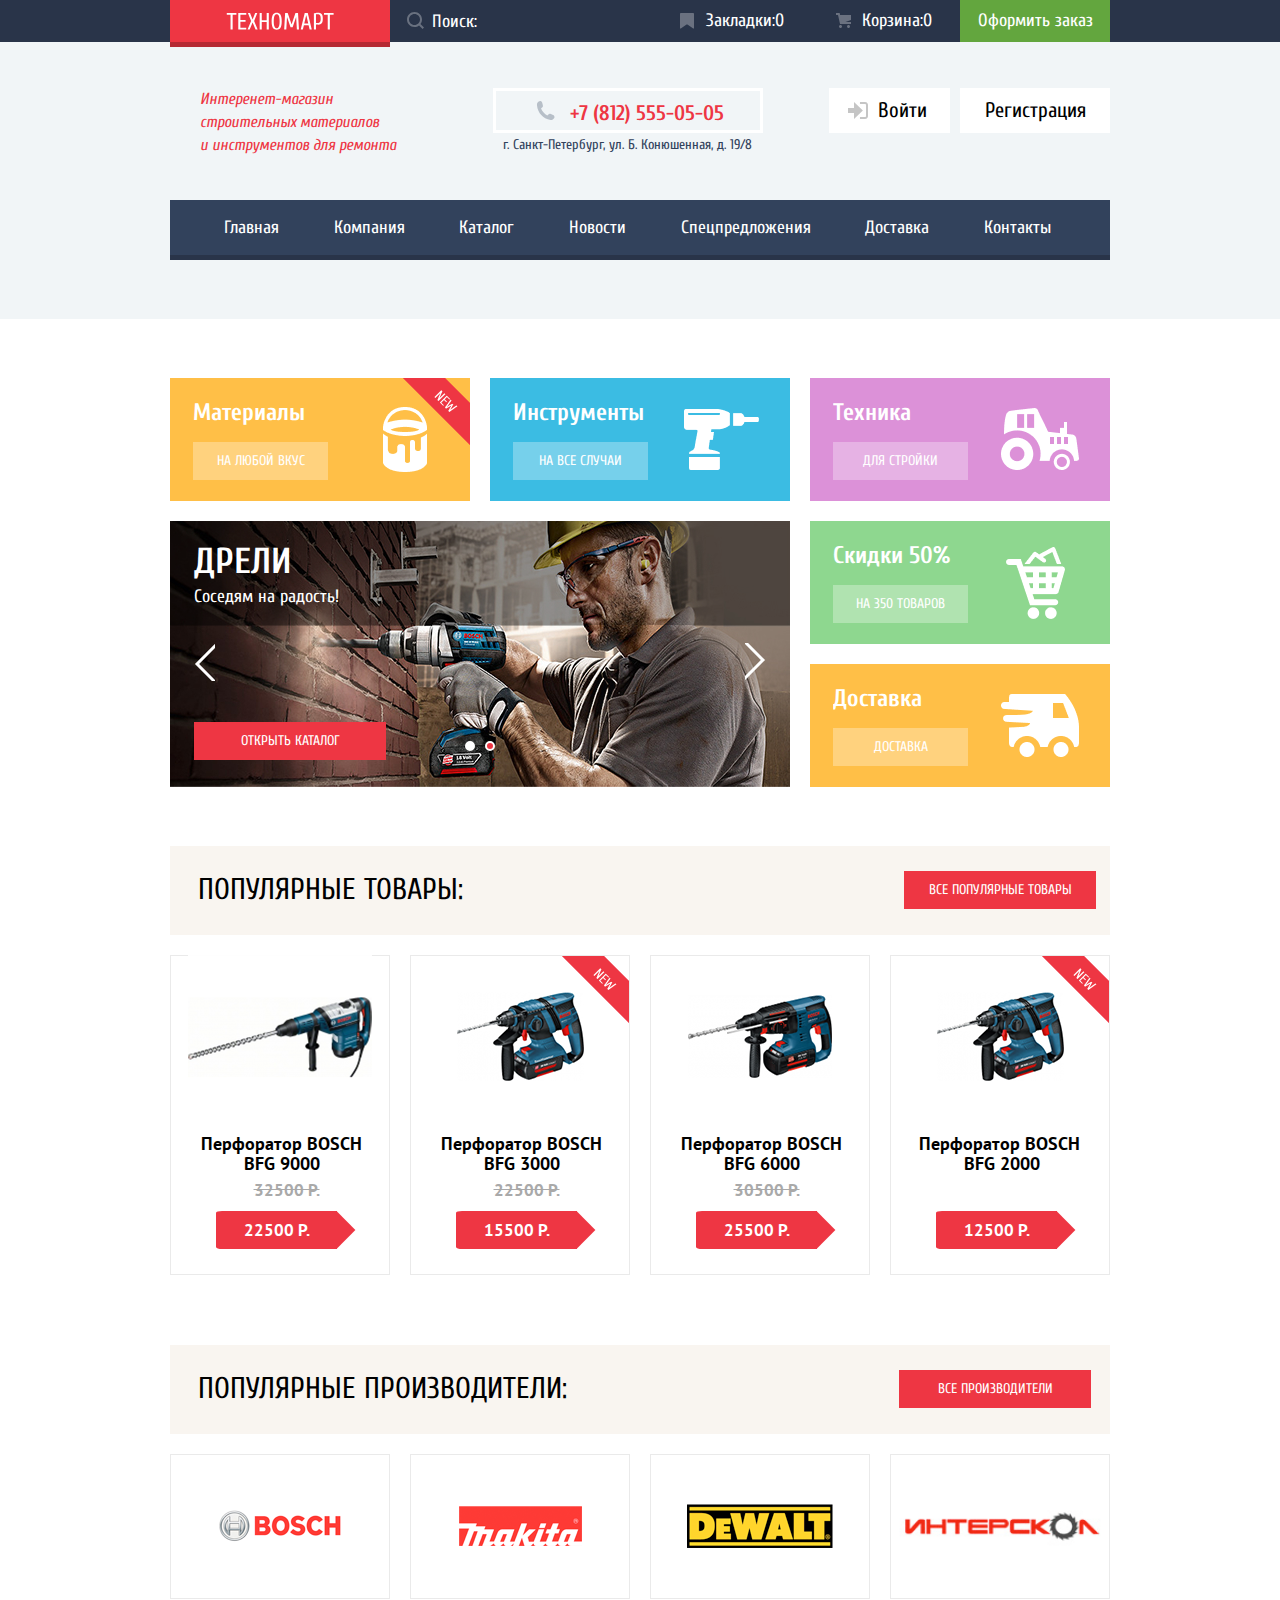
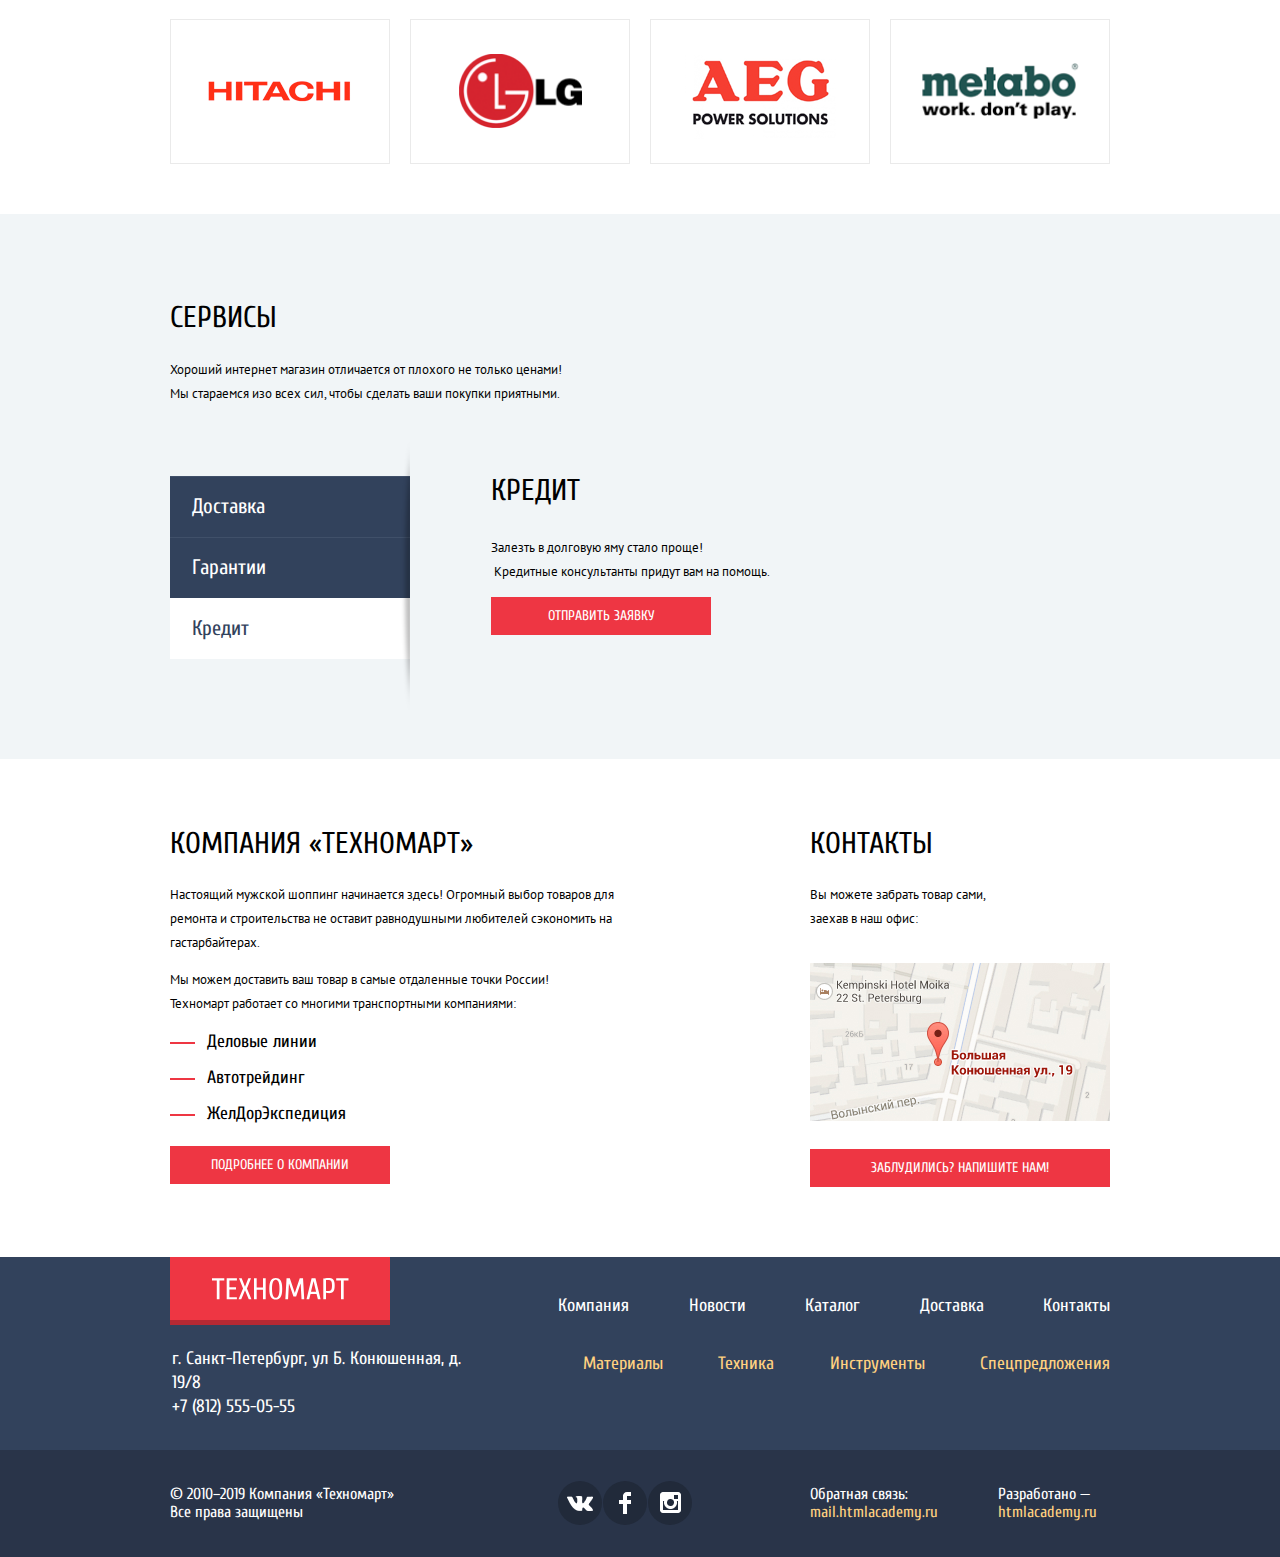
==== commit 7c7476a6: "Вёрстка главной страницы" ====
--- a/index.html
+++ b/index.html
@@ -18,17 +18,19 @@
            <a href="" class="logo"><img src="img/logo.svg" width="108" height="18" alt="Логотип магазина"></a>
          </div>
           
-          <form class="search-form" action="#" method="get"> 
-              <input class="header-search" type="search" id="search" placeholder="Поиск">
-              <label for="search" class="search-icon"><svg width="17" height="17" viewBox="0 0 17 17" fill="none" xmlns="http://www.w3.org/2000/svg">
-<path fill-rule="evenodd" clip-rule="evenodd" d="M13.458 12.044L17 15.586L15.586 17L12.044 13.458C10.782 14.421 9.21 15 7.5 15C3.35786 15 0 11.6421 0 7.5C0 3.35786 3.35786 0 7.5 0C11.6421 0 15 3.35786 15 7.5C15.0001 9.14309 14.4581 10.7403 13.458 12.044ZM7.5 2C4.467 2 2 4.467 2 7.5C2.00331 10.5362 4.4638 12.9967 7.5 13C10.532 13 13 10.532 13 7.5C13 4.467 10.532 2 7.5 2Z" fill="white"/>
-</svg>
-            </label>
-          </form>
+           <form class="search-form" action="#" method="get"> 
+              <input class="header-search" type="search" id="search-1" placeholder="Поиск:">
+              <label for="search-1" class="search-label">
+                 <svg width="17" height="17" viewBox="0 0 17 17" fill="none" xmlns="http://www.w3.org/2000/svg">
+                  <path fill-rule="evenodd" clip-rule="evenodd" d="M13.458 12.044L17 15.586L15.586 17L12.044 13.458C10.782 14.421 9.21 15 7.5 15C3.35786 15 0 11.6421 0 7.5C0 3.35786 3.35786 0 7.5 0C11.6421 0 15 3.35786 15 7.5C15.0001 9.14309 14.4581 10.7403 13.458 12.044ZM7.5 2C4.467 2 2 4.467 2 7.5C2.00331 10.5362 4.4638 12.9967 7.5 13C10.532 13 13 10.532 13 7.5C13 4.467 10.532 2 7.5 2Z" fill="white"/></svg>
+              </label>
+           </form>
+
           <ul class="order-list"> 
             <li class="order-item"><a class="bookmarks" href="">Закладки:0</a></li>
             <li class="order-item"><a class="basket" href="">Корзина:0</a></li>
             <li class="order-item order-button"><a href="">Оформить заказ</a></li>
+
            </ul>
         </div> 
       </div>    
@@ -38,6 +40,7 @@
             <div class="header-heading">
               <p>Интеренет-магазин<br>строительных материалов<br> и инструментов для ремонта</p>
             </div>
+
             <div class="contacts-header">
               <div class="phone-number">
               <p>+7 (812) 555-05-05</p></div>
@@ -48,7 +51,7 @@
                   <svg width="21" height="17" viewBox="0 0 21 17" fill="none" xmlns="http://www.w3.org/2000/svg">
                    <path d="M14.875 8.5L6 0V6H0V11H6V17L14.875 8.5Z" fill="#C5C5C5"/>
                    <path d="M16.986 15.01H11.959V17H16.986C19.164 17 19.99 15.19 20.015 13.974V3.028C19.99 1.811 19.164 0 16.986 0H11.959V1.99H16.986C17.825 1.99 17.978 2.671 17.996 3.047V13.951C17.979 14.327 17.825 15.01 16.986 15.01Z" fill="#C5C5C5"/>
-                  </svg>Войти</a>  
+                  </svg><span>Войти</span></a>  
               <a class="user-account user-registration" href="">Регистрация</a>
             </div>
           </div>
@@ -76,11 +79,11 @@
       <section class="container">
          <ul class="promo-list">
             <li class="promo-box promo-materials">
-              <p>Материалы</p> 
+              <h3>Материалы</h3> 
               <a class="button transparent-button" href="">На любой вкус</a>
             </li>  
-            <li class="promo-box promo-instruments"><p>Инструменты</p> <a class="button transparent-button" href="">На все случаи</a></li> 
-            <li class="promo-box  promo-technics"><p>Техника</p> <a class="button transparent-button" href="">Для стройки</a></li>
+            <li class="promo-box promo-instruments"><h3>Инструменты</h3><a class="button transparent-button" href="">На все случаи</a></li> 
+            <li class="promo-box  promo-technics"><h3>Техника</h3><a class="button transparent-button" href="">Для стройки</a></li>
            
             <li class="slider-box"> 
             
@@ -109,18 +112,18 @@
                   <button type="button"  aria-label="Перфораторы"></button>
                   <button type="button" class="current" aria-label="Дрели"></button>
                 </div>
-
-                
                 <!--<div class="slider-arrow">
                   <label class="slader-arrow-1 right" for="slide-2"></label>
                   <label class="slider-arrow-2 left" for="slide-1"></label>
                 </div>-->
             </li>
           
-            
-            <li class="promo-box promo-discounts"><p>Скидки 50%</p><a class="button transparent-button" href="">На 350 товаров</a></li>
-           <li class="promo-box promo-delivery"><p>Доставка</p><a class="button transparent-button" href="">Доставка</a></li>
-          </ul>
+            <li class="promo-box promo-discounts"><h3>Скидки 50%</h3><a class="button transparent-button" href="">На 350 товаров</a></li>
+
+           <li class="promo-box promo-delivery"><h3>Доставка</h3><a class="button transparent-button" href="">Доставка</a></li>
+
+
+           </ul>
       
 
       </section>
@@ -134,61 +137,58 @@
           </div>
 
           <ul class="product-list">  
-            <li class="product-item">
+            <li class="product-item" tabindex="0">
               <div class="image-block">
                 <img src="img/bosch9000.png" width="184" height="164" alt="Перфоратор BOSCH   BFG 9000">
               </div>
               <div class="description-block">
-                <p class="product-title">Перфоратор BOSCH -<br> BFG 9000</p>
+                <p class="product-title">Перфоратор BOSCH BFG 9000</p>
                 <p class="old-price"><s>32500 Р.</s></p>  
-                <span class="new-price">22500 P.</span> 
+                 <div class="red-price"><span class="new-price">22500 P.</span></div>
+              </div>
+              <div class="product-pop-up">
+                <button class="modal-button button-buy" type="button" tabindex="0">Купить</button> 
+                <button class="modal-button button-bookmarks" type="button" tabindex="0">В закладки</button>
+              </div>
+            </li>
+
+           <li class="product-item new" tabindex="0">            
+              <div class="image-block">
+                <img src="img/bosch3000.png" width="127" height="112" alt="Перфоратор BOSCH + BFG 3000">
+              </div>
+              <div class="description-block">
+                 <p class="product-title">Перфоратор BOSCH BFG 3000</p>  
+                 <p class="old-price"><s>22500 Р.</s></p>  
+                  <div class="red-price"><span class="new-price">15500 P.</span></div>
               </div>
               <div class="product-pop-up">
                 <button class="modal-button button-buy" type="button">Купить</button> 
                 <button class="modal-button button-bookmarks" type="button">В закладки</button>
               </div>
-            </li>
-
-           <li class="product-item">            
+          
+           </li>
+
+
+            <li class="product-item" tabindex="0">
               <div class="image-block">
-                <img src="img/bosch3000.png" width="127" height="112" alt="Перфоратор BOSCH - BFG 3000">
+                <img src="img/bosch6000.png" width="144" height="128" alt="Перфоратор BOSCH + BFG 6000">
               </div>
               <div class="description-block">
-                 <p class="product-title">Перфоратор BOSCH -<br> BFG 3000</p>  
-                 <p class="old-price"><s>22500 Р.</s></p>  
-                 <span class="new-price">15500 P.</span>
+                <p class="product-title">Перфоратор BOSCH BFG 6000</p>
+                <p class="old-price"><s>30500 Р.</s></p>
+                <div class="red-price"><span class="new-price">25500 P.</span></div>
               </div>
               <div class="product-pop-up">
                 <button class="modal-button button-buy" type="button">Купить</button> 
                 <button class="modal-button button-bookmarks" type="button">В закладки</button>
               </div>
-          
-           </li>
-
-
-            <li class="product-item">
-              <div class="image-block">
-                <img src="img/bosch6000.png" width="144" height="128" alt="Перфоратор BOSCH - BFG 6000">
-              </div>
-              <div class="description-block">
-                <p class="product-title">Перфоратор BOSCH - BFG 6000</p>
-                <p class="old-price"><s>30500 Р.</s></p>
-                <span class="new-price">25500 P.</span>
-              </div>
-              <div class="product-pop-up">
-                <button class="modal-button button-buy" type="button">Купить</button> 
-                <button class="modal-button button-bookmarks" type="button">В закладки</button>
-              </div>
             </li>
 
 
-            <li class="product-item">
+            <li class="product-item new" tabindex="0">
               <div class="image-block">
                 <img src="img/bosch2000.png" width="127" height="112" alt="Перфоратор BOSCH   BFG 2000">
@@ -197,7 +197,7 @@
                   <p class="product-title">Перфоратор BOSCH   BFG 2000</p> 
                   <p class="old-price visually-hidden">12500 P.</p>
-                  <span class="new-price">12500 P.</span>
+                  <div class="red-price"><span class="new-price">12500 Р.</span></div>
               </div>
               <div class="product-pop-up">
                 <button class="modal-button button-buy" type="button">Купить</button> 
@@ -207,14 +207,13 @@
              </li>
           </ul>
                 
-             
           
           </div>
         </section>
 
           <section class="container">
             
-            <div class="popular">
+            <div class="popular popular-manufacturers">
               <h2 class="section-heading">Популярные производители:</h2>  
               <a href="" class="button red-button">Все производители</a> 
             </div>
@@ -270,19 +269,19 @@
           <div class="service-block container">
 
             <h2 class="section-heading">Сервисы</h2> 
-            <p class=>Хороший интернет магазин отличается от плохого не только ценами!<br> Мы стараемся изо всех сил, чтобы сделать ваши покупки приятными.
+            <p class="">Хороший интернет магазин отличается от плохого не только ценами!<br> Мы стараемся изо всех сил, чтобы сделать ваши покупки приятными.
              </p>
 
            <div class="service-box">
 
             <div class="service-controls">
-              <button type="button" class="current">Доставка</button>
+              <button type="button">Доставка</button>
               <button type="button">Гарантии</button>
-              <button type="button">Кредит</button>
+              <button type="button" class="current">Кредит</button>
             </div>
 
             <ul class="slider-list service-list">
-             <li class="slide-service slide-delivery slide-current">
+             <li class="slide-service slide-delivery">
                 <h3>Доставка</h3>
                 <p>
                 Мы с удовольствием доставим ваш товар прямо<br> к вашему подъезду совершенно бесплатно!<br>Ведь мы неплохо заработаем<br> поднимая его на ваш этаж!</p>
@@ -294,7 +293,7 @@
 а также в случае пожара,<br> спровоцированного его возгоранием,<br>  вы всегда можете быть уверены в нашей гарантии.<br> Мы обменяем сгоревший товар на новый.<br>   Дом уж восстановите как-нибудь сами.</p>
               </li>
-              <li class="slide-service slide-credit">
+              <li class="slide-service slide-credit  slide-current">
                 <h3>Кредит</h3>
                 <p>
                 Залезть в долговую яму стало проще!<br>  @@ -311,12 +310,14 @@
         <section class="company-information container">
 
           <div class="about-company">
-            <h2 class="section-heading">Компания "Техномарт"</h2> 
-             <p> Настоящий мужской шоппинг начинается здесь! Огромный выбор товаров для<br> ремонта и строительства не оставит равнодушными любителей сэкономить на<br>гастарбайтерах.
+            <h2 class="section-heading">Компания &laquo;Техномарт&raquo;</h2> 
+            <div class="promo-text">
+             <p> Настоящий мужской шоппинг начинается здесь! Огромный выбор товаров для ремонта и строительства не оставит равнодушными любителей сэкономить на гастарбайтерах.
              </p>
 
-             <p>Мы можем доставить ваш товар в самые отдаленные точки России!<br>Техномарт работает со многими транспортными компаниями:
+             <p>Мы можем доставить ваш товар в самые отдаленные точки России!<br> Техномарт работает со многими транспортными компаниями:
              </p>
+           </div>
             <ul class="transport-list">
               <li class="transport-icon">Деловые линии</li>
               <li class="transport-icon">Автотрейдинг</li>
@@ -329,7 +330,7 @@
               <h2 class="section-heading">Контакты</h2>
               <p>Вы можете забрать товар сами,<br>заехав в наш офис:</p>
               <a href=""> 
-                 <img src="img/map.jpg" width="300" height="158" alt="Большая Конюшенная ул., д.19">
+                 <img src="img/map.jpg" width="300" height="158" alt="Офис по адресу: Большая Конюшенная ул., д.19/8">
               </a>
               <div class="feedback-wrapper">
                  <a class="button red-button" href="#feedback.html">Заблудились? Напишите нам!</a> 
@@ -376,17 +377,16 @@
         <div class="bottom-footer-bar">
         <div class="bottom-footer container">
           <div class="copyright">
-            <p>© 2010–2019 Компания «Техномарт» -<br>Все права защищены</p>
-          </div>
-
-          <div class="socials">
-            <ul class="social-list">
+            <p>© 2010–2019 Компания &laquo;Техномарт&raquo;<br>Все права защищены</p>
+          </div>
+
+          <ul class="social-list">
               <li><a class="social-button" href=""><img src="img/icon-vk.png" alt="Вконтакте"></a></li> 
               <li><a class="social-button" href=""><img src="img/icon-fb.png" width="12" height="22" alt="Фейсбук"></a></li>
               <li><a class="social-button" href=""><img src="img/icon-insta.png" width="21" height="21" alt="Инстаграм"></a></li>
             </ul>
-          </div>
+
+
 
           <div class="feedback-link">
             <p>Обратная связь:</p>  
@@ -396,8 +396,12 @@
             <p>Разработано &mdash;</p>
             <a class="yellow-link" href="https://htmlacademy.ru/intensive/htmlcss">htmlacademy.ru</a>
           </div>
+
+           
+     
         </div>
-      </div>
+        </div>
+      
     </footer>
 
    
@@ -405,21 +409,42 @@
     <!--div class="modal modal-map"-->
     
 
-       <div class="modal modal-feedback">
-                    <form class="feedback-form" type="file" action="" method="post">
-                      <label for="user-name">Ваше имя</label>
-                      <input class="feedback-field" type="text" id="user-name" name="user" placeholder="Имя Фамилия">
-                      <label for="user-email">Ваш e-mail</label>
-                      <input class="feedback-field" id="user-email" type="email" name="user" placeholder="email@example.com">
-                      <label for="user-text">Текст письма</label>
-                      <input class="feedback-field" id="user-text" type="text" name="user" placeholder="В свободной форме">
-                      <button class="modal-close" type="button">Отправить</button>
-                    </form>
-                     <button type="button">Закрыть</button>
+       <section class="modal modal-feedback">
+        <h2 class="visually-hidden">Форма обратной связи</h2>
+
+        <form class="feedback-form" type="file" action="" method="post">
+          <div class="user-fields">
+             <label for="user-name">Ваше имя:<input type="text" id="user-name" name="user" placeholder="Имя Фамилия" required></label>
+             <label for="user-email">Ваш e-mail:<input id="user-email" type="email" name="user" placeholder="email@example.com" required></label>
+           </div>
+           <p class="feedback-field">
+              <label for="feedback-text">Текст письма:</label>
+              <textarea name="feedback-text" id="feedback-text" rows="5" placeholder="В свободной форме" required></textarea>
+           </p>
+            
+           <div class="modal-button-block">        
+              <input class="button red-button feedback-button" type="submit" value="Отправить">
+           </div>
+        </form>
+
+            <button class="modal-close" type="button" aria-label="Закрыть"></button>
+        
+
+        </section>
+
+        <section class="modal modal-map">
+          <h2 class="visually-hidden">Как до нас добраться</h2>
+           <iframe src="https://www.google.com/maps/embed?pb=!1m18!1m12!1m3!1d1998.6037999040354!2d30.322010416394033!3d59.938716271971415!2m3!1f0!2f0!3f0!3m2!1i1024!2i768!4f13.1!3m3!1m2!1s0x4696310fca5ba729%3A0xea9c53d4493c879f!2sBolshaya+Konyushennaya+ul.%2C+19%2C+Sankt-Peterburg%2C+Russia%2C+191186!5e0!3m2!1sen!2s!4v1441888483426" width="943" height="449" allowfullscreenwidth="943" height="449" title="Магазин по адресу ул. Большая Конюшенная 19/8, Санкт-Петербург"></iframe>
+
+         <button class="modal-close" type="button" aria-label="Закрыть"></button>
+        </section>
+
         
   
 
 
+
+
 </body>
 </html>
 
--- a/css/style.css
+++ b/css/style.css
@@ -37,13 +37,18 @@
 	--beige: #f7f3ec;
 	--super-extra-dark-blue: #212a3a;
 	--almost-white-grey: #f2f6f8;
-	/*#ABABAB*/
+	--toggle-grey: #ababab;
 	--slider-opacity: rgba(0, 0, 0, 0.25);
 	--grass: #367315;
 	--salad: #5FBB2D;
 	--dirty-grass: #518534;
 	--login-grey: #3D546F;
+	--icon-right-grey: #c1c6ce;
 	--black-shadow: rgba(0, 0, 0, 0.15);
+	--scale-grey: #d7dcde;
+	--scale-green: #00ca74;
+	--smoke-white: #f4f4f4;
+	--sea-shell: #f1f1f1;
 }
 
 body,
@@ -51,7 +56,7 @@
   min-width: 1200px;
   margin: 0;
   padding: 0;
-  font-family: "Cuprum", Arial, sans-serif;
+  font-family: Cuprum, Arial, sans-serif;
   font-size: 13px;
   line-height: 24px;
   font-weight: 400;
@@ -72,6 +77,26 @@
   height: auto;
 }
 
+.visually-hidden {
+	visibility: hidden;
+}
+
+/*.visually-hidden:not(:active),
+
+input[type="checkbox"].visually-hidden,
+input[type="radio"].visually-hidden {
+ 	 position: absolute;
+  	width: 1px;
+  	height: 1px;
+  	margin: -1px;
+  	border: 0;
+  	padding: 0;
+  	white-space: nowrap;
+  	clip-path: inset(100%);
+  	clip: rect(0 0 0 0);
+  	overflow: hidden;
+}*/
+
 /*Grid*/
 
 .page-body {
@@ -94,21 +119,9 @@
 	grid-gap: 20px;
 }
 
-.slider-box {
-	grid-column-start: 1;
-	grid-column-end: 3;
-	grid-row-start: 2;
-	grid-row-end: 4;
-}
-
-.promo-discounts {
-	grid-column: 3;
-	grid-row: 2;
-}
-
-.promo-delivery {
-	grid-column: 3;
-	grid-row: 3; 
+.promo-list .slider-box {
+	grid-column: 1 / 3;
+	grid-row: 2 / 4;
 }
 
 .product-list {                  
@@ -135,14 +148,18 @@
 
 
   /*buttons*/
+
 .button {
 	display: flex; 
 	align-items: center;
 	justify-content: center;
+	flex-wrap: wrap;
+	/*ext-overflow: ellipsis;
+	white-space: nowrap;*/
 	font-family: Cuprum, Arial, sans-serif;
 	font-size: 14px;
 	line-height: 18px;
-	height: 38px;
+	min-height: 38px;
 	font-weight: normal;
  	font-style: normal;
   	text-transform: uppercase;
@@ -150,21 +167,22 @@
   	border: none;
 }
 
-.red-button {
+.red-button  {
 	background-color: var(--basic-red);
 }
+
 
 .red-button:hover { 
 	background-color: var(--special-hover-red);
 }
 
+
 .red-button:active {
 	background-color: var(--special-active-red);
 }
 
 
-
- /*Заголовки*/ 
+/*Заголовки*/ 
 
 .section-heading {
  	font-family: inherit;
@@ -175,15 +193,12 @@
 	text-transform: uppercase;
 }
 
-.visually-hidden {
-	visibility: hidden;
-}
 
 
  /*Header*/
 
 .main-header {
-	padding-bottom: 60px;
+	padding-bottom: 59px;
  	font-size: 18px;
 	font-weight: normal;
 	background-color: var(--basic-background);
@@ -197,15 +212,15 @@
  }
 
 .top-header-block {
-
-	display: flex;
+	display: flex;
+	flex-wrap: wrap;
 	background-color: var(--basic-background);
 	color: white;
 	padding: 0;
+	
 }
 
 .logo-wrapper {
-	
 	width: 220px;
 	height: 47px;
 	text-align: center;
@@ -214,10 +229,10 @@
 }
 
 .logo img{
-	
 	padding: 12px 56px 17px 56px;
 	
 }
+
 /*.logo::before {
 	content: "";
 	display: block;
@@ -229,17 +244,22 @@
 	box-shadow: inset 0px -5px 0px var(--logo-shadow-red);
 }*/
 
+.logo img:focus {
+
+}
+
 .logo img:active {
 	background-color: var(--special-active-red);
 }
 
+
 .search-form {
 	position: relative;
 }
 
 .header-search {
-	display: block;
-	height: 42px;
+	position: relative;
+	min-height: 42px;
 	width: 270px;
 	padding: 0;
 	padding-left: 42px;
@@ -247,50 +267,69 @@
 	border: none;
 	font-size: 18px;
 	font-family: inherit;
-	color: var(--white);
+	color: var(--black);
 	cursor: pointer;
 }
 
-.search-icon {
+.header-search + label  {
 	position: absolute;
   	top: 12px;
   	left: 17px;
-  	opacity: 30%;
  }
 
-.search-form:hover {
-	fill: red;
-	
-}
-
-
-/*.header-search::before {
-	content: "";
-  	position: absolute;
-  	top: 12px;
-  	left: 17px;
-  	width: 11px;
-  	height: 11px;
-  	background-image: url("../img/icon-search.svg");
-  	background-repeat: no-repeat;
-  	background-position:
-}
-*/
-
-
-
-
+
+ .search-label path {
+ 	
+ 	opacity: 30%;
+ }
+
+::-webkit-input-placeholder { 
+   color: var(--white);
+}
+:-moz-placeholder { 
+   color: var(--white);
+}
+::-moz-placeholder { 
+   color: var(--white);
+}
+
+input[type="search"]::-webkit-search-decoration,
+input[type="search"]::-webkit-search-cancel-button,
+input[type="search"]::-webkit-search-results-button,
+input[type="search"]::-webkit-search-results-decoration { 
+	display: none; 
+}
+
+
+
+.header-search:hover {
+	outline: none;
+}
+
+.header-search:hover + .search-label path {
+	opacity: 1;
+}
+
+.header-search:focus {
+	background-color: var(--white);
+	outline: none;
+}
+
+.header-search:focus + .search-label path {
+	fill: var(--basic-red);
+}
 
 .order-list {
 	display: flex;
+	flex-wrap: wrap;
 	width: 450px;
 	list-style: none;
+	margin: 0;
+	padding: 0;
+ }
+
+.order-item  {
 	height: 42px;
-	margin: 0;
-	padding: 0;
- }
-
-.order-item  {
 	display: flex;
 	width: 150px;
 	align-items: center;
@@ -298,6 +337,8 @@
 	border: none;
 	background-color: var(--extra-dark-cyan-blue);
 	text-align: center;
+	overflow: clip;
+	white-space: wrap;
 }
 
 
@@ -329,7 +370,14 @@
 .basket  {
 	position: relative;
 	width: 105px;
-	padding: 9px 0 9px 45px;
+}
+
+.bookmarks {
+	padding: 9px 24px 9px 43px;
+}
+
+.basket {
+	padding: 9px 26px 9px 49px;
 }
 
 .bookmarks:hover::before,
@@ -351,9 +399,9 @@
 }
 
 .order-button a{
-	display: block;
+	padding: 9px 16px;
 	width: 100%;
-	padding: 9px 0px 9px 0px;
+	
 }
 
 .order-button a:hover {
@@ -371,7 +419,7 @@
 .middle-header-block {
 	display: flex;
 	justify-content: space-between;
-	margin-bottom: 40px;
+	padding-bottom: 25px;
 }
 
 .header-heading p,
@@ -384,14 +432,20 @@
 
 .header-heading {
 	font-size: 16px;
+	padding: 0;
+	margin: 0;
 	font-weight: normal;
 	font-style: italic;
 	color: var(--basic-red);
 	line-height: 23px; 
 	margin-left: 30px;
-	
-}
-
+}
+
+.contacts-header {
+	max-width: 270px;
+	margin-left: 30px;
+	text-overflow: wrap; 
+ }
 
 .phone-number {
 	width: 264px;
@@ -400,7 +454,6 @@
 	font-size: 21px;
 	line-height: 30px;
 	color: var(--basic-red);
-	padding-top: 8px;
 	background-image: url("../img/icon-phone.svg");
 	background-repeat: no-repeat;
 	background-position:  40px 50%;
@@ -408,7 +461,11 @@
 }
 
 .phone-number p {
+	padding: 0;
+	margin: 0;
 	padding-left: 74px;
+	padding-top: 7px;
+
 }
 
 .adress {
@@ -422,12 +479,21 @@
 .user-block {
 	display: flex;
 	justify-content: space-between;
+	flex-wrap: wrap;
 	height: 45px;
-}
-
-.user-block a{
+	
+}
+
+.user-block a {
+	display: block;
 	background-color: white;
-	color: black;
+	color: var(--black);
+	padding-top: 12px;
+	padding-bottom: 12px;
+}
+
+.user-login span{
+	margin-left: 7px;
 }
 
 .user-account {
@@ -435,15 +501,25 @@
 	line-height: 21px;
 	font-weight: 400;
 	text-align: center;
-	padding-top: 12px;
-}
-
+	
+}
 .user-login {
+	position: relative;
 	width: 121px;
 	margin-right: 10px;
-	position: relative;
-}
-
+}
+
+
+
+.user-login svg {
+	position: absolute;
+	left: 19px;
+	top: 14px;
+}
+
+.user-login span {
+	padding-left: 19px;
+}
 
 .user-registration {
 	width: 150px;
@@ -462,8 +538,6 @@
 .user-login:active path {
 	fill: var(--extra-light-grey);
 }
-
-
 
 .main-navigation {
 	background: var(--basic-cian-blue);
@@ -498,15 +572,13 @@
 
 }
 
-
-
-
 /*Промо*/
 
 .promo-list {
 	list-style: none;
 	padding: 0;
-  	margin-bottom: 60px;
+	margin: 0;
+  	margin-bottom: 59px;
 	color: var(--white);
 }
 
@@ -515,7 +587,7 @@
 	height: 123px;
 }
 
-.promo-box p {
+.promo-box h3 {
 	font-size: 24px;
 	font-weight: bold;
 	line-height: 30px;
@@ -524,10 +596,17 @@
 	margin-left: 23px;
 	margin-top: 20px;
 	margin-bottom: 14px;
+	max-width: 200px;
+	overflow: hidden;
+	text-overflow: ellipsis;
+	white-space: nowrap;
 }
 
 .transparent-button {
 	width: 135px;
+	height: 38px;
+	overflow: hidden;
+	text-overflow: ellipsis;
 	margin-left: 23px;
 	background-color: rgba(255,255,255,0.3);
 }
@@ -543,8 +622,6 @@
 .transparent-button:active {
 	background-color: var(--light-grey);
 }
-
-
 
 .promo-materials {
 	position: relative;
@@ -579,10 +656,6 @@
 	background: var(--special-yellow) url("../img/delivery-icon.png") no-repeat 191px center;
 }
 
-
-
-
-
 /*Слайдер */
 
 .slider-list {
@@ -691,10 +764,9 @@
   content: "";
   position: absolute;
   display: block;
-  z-index: 12;
+  z-index: 6;
   background-image: url("../img/icon-left.svg");
-  top: 50%;
- 
+  top: 122px;
   background-repeat: no-repeat;
   width: 21px;
   height: 38px;
@@ -715,7 +787,7 @@
 	justify-content: space-between;
 	align-items: center;
 	margin-bottom: 20px;
-	/*height: 89px;*/
+	min-height: 89px;
 	background-color: var(--background-linen);
 }
 
@@ -749,6 +821,9 @@
 	grid-template-rows: 170px 1fr;
 	width: 218px;
 	min-height: 318px;
+	font-family: "PT Sans", Arial, sans-serif;
+	font-style: normal;
+	font-weight: bold;
 	background-color: inherit;
 	text-align: center;
 	border: 1px solid var(--border-grey);
@@ -758,13 +833,15 @@
 	width: 218px;
 	position: relative;
 	align-self: center;
+
 }
 
 .image-block img {
+	 object-fit: cover;
 	z-index: 20;
 }
 
-.product-item::after {
+.new::after {
 	content: "";
 	position: absolute;
 	background-image: url("../img/new.png");
@@ -776,51 +853,65 @@
 	z-index: 3;
 }
 
-/*.new {
-	position: absolute;
-	top: 0;
-	right: 0;
-}*/
-
 .product-title {
-	font-family: "PT Sans", Arial, sans-serif;
-	font-style: normal;
-	font-weight: bold;
+	width: 185px;
+	text-align: center;
+	align-self: center;
+	margin: 0;
+	padding: 0;
+	margin-left: 18px;
+	margin-bottom: 7px;
 	font-size: 18px;
 	line-height: 20px;
 }
 
-.new-price {
+.red-price {
 	position: relative;
 	display: flex;
 	justify-content: center;
 	align-items: center;
+	width: 121px;
 	height: 38px;
 	color: var(--white);
 	margin-bottom: 21px;
-	margin-left;
-	z-index: 1;
-}
-
-.new-price::before {
+	background-color: var(--basic-red);
+	border-radius:  5% 0 0 5%;
+	margin-left: 45px;
+	z-index: 2;
+}
+
+.red-price::after {
 	content: "";
 	position: absolute;
-	background-image: url("../img/Shape.png");
-	background-repeat: no-repeat;
-	width: 141px;
-	height: 38px;
-	left: 45px;
+	width: 26px;
+	height: 26px;
+	right: -13px;
+	top: 6px;
+	background-color: var(--basic-red);
+	outline: 2px solid transparent;
+	transform: rotate(45deg);
 	z-index: -1;
+
 }
 
 .old-price,
 .new-price {
 	font-size: 17px;
-	font-weight: 18px;
+	line-height: 18px;
+	overflow: hidden;
+	text-overflow: ellipsis;
+}
+
+.new-price {
+	padding: 10px;
 }
 
 .old-price {
+	width: 141px;
+	margin-left: 45px;
 	color: var(--light-grey);
+	margin-top: 7px;
+	margin-bottom: 12px;
 }
 
 .description-block {
@@ -828,14 +919,16 @@
 }
 
 /*product-pop-up*/
+
 .product-pop-up {
 	position: absolute;
-	display: none;
+	visibility: hidden;
+	/*display: none;*/
 	z-index: 2;
-	top: 30px;
+	top: 0;
 	left: 0;
 	text-align: center;
-	height: 100px;
+	height: 170px;
 	width: 218px;
 	background-color: var(--white);
 }
@@ -844,14 +937,24 @@
 	box-shadow: 0 4px 20px 0 var(--black-shadow);
 }
 
-.product-item:hover .product-pop-up {
-	display: block;
+.product-item:hover .product-pop-up{
+	visibility: visible;
+	
+}
+
+.product-item:focus  {
+	outline: none;
+}
+	
+.product-item:focus .product-pop-up  {
+	visibility: visible;
 
 }
 
 .modal-button {
 	width: 135px;
-	height: 38px;
+	min-height: 38px;
+	overflow: clip;
 	border-radius: 2px;
 	font-style: normal;
 	font-weight: normal;
@@ -863,12 +966,14 @@
 }
 
 .button-buy {
-	background: var(--basic-green) url("../img/basket-icon.svg") no-repeat 30px 12px;
+	background: var(--basic-green) url("../img/basket-icon.svg") no-repeat 30px 12px; 
 	color: var(--white);
 	box-shadow: inset 0px -3px 0px var(--grass);
-	padding-left: 30px;
+	margin-top: 30px;
 	margin-bottom: 10px;
-}
+	padding: 9px 26px 9px 49px;
+}
+
 
 .button-buy:hover,
 .button-buy:focus {
@@ -884,6 +989,7 @@
 	outline: 3px solid var(--basic-green);
 	outline-offset: -3px;
 	color: var(--basic-cian-blue);
+	padding: 11px 20px 9px 20px;
 }
 
 .button-bookmarks:hover,
@@ -899,6 +1005,10 @@
 
 
 /*Список производителей*/
+
+.popular-manufacturers .button {
+	margin-right: 19px;
+}
 
 
 .manufacturers-list {
@@ -940,11 +1050,14 @@
 
 .services-bar {
 	background-color: var(--basic-background);
+	margin-bottom: 70px;
 }
 
 .service-block {
 	padding-top: 64px;
 }
+
+
 
 .service-box {
 	position: relative;
@@ -952,6 +1065,7 @@
 	justify-content: space-between;
 	flex-wrap: wrap;
 	margin-top: 70px;
+
 }
 
 .service-list h3 {
@@ -963,17 +1077,21 @@
 	color: black;
 	margin: 0;
 	padding: 0;
-}
-
-.service-box p {
+	margin-bottom: 30px;
+
+}
+
+.service-block p {
 	font-family: "PT Sans", Arial, sans-serif;
-	color: black;
+	color: var(--black);
 }
 
 .service-controls {
 	position: relative;
 	width: 240px;
 	height: 61px;
+	text-align: left;
+	
 }
 
 .service-controls::after {
@@ -983,23 +1101,31 @@
 	height: 279px;
 	left: 230px;
 	top: -40px;
-	border-right: rgba(0, 0, 0, 0, 0.01);
+	background-image: url("../img/line.png");
 }
 
 .service-controls button {
 	width: 240px;
 	height: 61px;
 	font-size: 21px;
+	line-height: 30px;
+	text-align: left;
+	font-family: Cuprum, Arial, sans-serif;
+	padding-left: 22px;
 	background: var(--basic-cian-blue);
 	box-shadow: 0px 1px 0px #293449, inset 0px 1px 0px #405069;
 	border: none;
-	line-height: 30px;
 	color: var(--white);
+}
+
+.service-cotrols button:not(:last-child) {
+	margin-bottom: 0;
 }
 
 .service-controls button:hover,
 .service-controls button:focus {
 	background-color: var(--dark-cyan-blue);
+	outline: none;
 }
 
 
@@ -1007,6 +1133,8 @@
 .service-controls .current  {
 	background-color: var(--white);
 	color: var(--basic-cian-blue);
+	box-shadow: none;
+
 }
 
 .service-list {
@@ -1042,8 +1170,6 @@
 
 
 .company-information  {
-	/*display: grid;
-	grid-template-columns: 1fr 1fr;*/
 	position: relative;
 	display: flex;
 	justify-content: space-between;
@@ -1051,11 +1177,29 @@
 	margin: auto;
 	font-family: "PT Sans", Arial, sans-serif;
 	padding-bottom: 70px;
-	margin-bottom: 1px;
+
 }
 
 .company-information h2 {
+	margin: 0;
+	padding: 0;
+	font-family: Cuprum, Arial, sans-serif;
 	margin-bottom: 24px;
+}
+
+
+.promo-text p {
+	margin: 0;
+	padding: 0;
+}
+
+.promo-text {
+	width: 460px;
+	min-height: 147px;
+	display: flex;
+	align-items: space-between;
+	flex-wrap: wrap;
+	
 }
 
 .contact-company p {
@@ -1063,7 +1207,10 @@
 }
 
 .transport-list {
+	font-family: Cuprum, Arial, sans-serif;
 	list-style: none;
+	margin: 0;
+	padding: 0;
 	position: relative;
 	margin-bottom: 20px;
 }
@@ -1071,6 +1218,7 @@
 .transport-list li {
 	font-size: 18px;
 	line-height: 24px;
+	margin-left: 37px;
 }
 
 .transport-icon:not(:last-of-type) {
@@ -1086,20 +1234,30 @@
   height: 2px;
   background-color: var(--basic-red);
   border: none;
-
+}
+
+.contact-company  img {
+	margin-bottom: 20px;
 }
 
 .about-company .red-button {
-	position: absolute;
-	bottom: 70px;
 	width: 220px;
 }
+
+.contact-company .red-button {
+	width: 300px;
+
+}
+
+
+
 
 /*Footer*/
 
 .main-footer {
 	color: var(--white);
 	background-color: var(--basic-cian-blue);
+	min-height: 300px;
 
 }
 
@@ -1107,6 +1265,7 @@
 
 .top-footer-bar {
 	background-color: var(---basic-cian-blue);
+	min-height: 193px;
 
 }
 
@@ -1115,29 +1274,34 @@
 	grid-template-columns: 1fr 1fr;*/
 	display: flex;
 	justify-content: space-between;
+	flex-wrap: wrap;
 	background-color: var(--basic-cian-blue);
 	font-size: 18px;
 	line-height: 24px;
 	font-style: normal;
 }
 
+
 .top-footer-left {
-	
+	max-width: 380px;
+	overflow-wrap: break-word;
 }
 
 .footer-logo {
 	height: 68px;
+	margin-bottom: 22px;
 }
 
 .footer-logo img {
 	padding: 20px 41px 25px 41px;
 }
   
-.adress-footer {
+.contacts-footer {
 	width: 321px;
 	font-weight: 400;
 	padding: 0;
 	margin: 0;
+	margin-left: 2px;
 }
 
 
@@ -1146,7 +1310,7 @@
 	justify-content: space-between;
 	flex-wrap: wrap;
 	list-style: none; 
-	width: 550px;
+	max-width: 560px;
 	margin: 0 ;
 	padding: auto;
 }
@@ -1154,16 +1318,15 @@
 .white-list {
 	margin-top: 37px;
 	margin-bottom: 34px;
-
-
+	margin-right: 0px;
 }
 
 .yellow-list { 
 	width: 527px;
 	margin-right: 0;
-	margin-left: 23px;
-}
-
+	margin-left: 25px;
+	margin-bottom: 74px;
+}
 
 .yellow-link {
 	color: var(--special-light-yellow);
@@ -1188,42 +1351,46 @@
 
 .bottom-footer-bar {
 	background-color: var(--extra-dark-cyan-blue); 
-
+	min-height: 107px;
 }
 
 .bottom-footer  {
+	min-height: 107px;
 	display: flex;
 	justify-content: space-between;
 	align-items: center;
 	flex-wrap: wrap;
 	background-color: var(--extra-dark-cyan-blue);
-	font-size: 18px;
-	line-height: 24px;
-}
-
-.copyright {
-	width: 227px;
-	margin: 0;
 	font-size: 16px;
 	line-height: 18px;
-	font-weight: normal;
+}
+
+.copyright {
+	width: 300px;
+	margin: 0;
 }
 
 .social-list {
+	align-self: center;
+	max-width: 230px;
 	list-style: none;
 	margin: 0;
 	padding: 0;
-	margin-left: 70px;
+	margin-left: 88px;
 	display: flex;
 	justify-content: space-between;
-	
-}
+	flex-wrap: wrap;
+}
+
+
 
 .social-list li:not(:last-child) {
 	margin-right: 1px;
+	margin-bottom: 1px;
 }
 
 .social-button {
+	align-self: center;
 	display: flex;
 	justify-content: center;
 	align-items: center;
@@ -1237,6 +1404,12 @@
 	background-color: red;
 }
 
+.other-info {
+	display: flex;
+	justify-content: start;
+	flex-wrap: wrap;
+}
+
 
 .feedback-link p,
 .designed-by p {
@@ -1246,8 +1419,12 @@
 
 .designed-by {
  	margin-right: 13px;
-
- }
+ 	margin-left: 60px;
+}
+
+.feedback-link {
+	margin-left: 118px;
+}
 
 .feedback-link a:active,
 .designed-by a:active {
@@ -1256,13 +1433,7 @@
 }
 
 
-/*Каталог*/
-/*.catalog-bar {
-	background-color: var(--white);
-}*/
-
-
-
+/********Catalog*****/
 .catalog-heading {
 	font-size: 30px;
 	line-height: 30px;
@@ -1273,40 +1444,74 @@
 
 
 .authorized-user-block {
-	min-width: 299px;
+	width: 299px;
 	background-color: var(--white);
-}
-
-.user-icon {
-	margin-left: 15px;
-}
-
-.logout-icon {
-	margin-right: 14px;
-
-}
+	display: flex;
+	justify-content: space-around;
+	align-items: center;
+	font-family: Cuprum, Arial, sans-serif;
+	font-size: 21px;
+	line-height: 21px;
+}
+
+.user-icon:hover path {
+	fill: var(--login-grey);
+}
+
+.user-icon:active path {
+	fill: var(--extra-light-grey);
+}
+.user-name:active {
+	color: var(--extra-light-grey);
+}
+
 
 .user-links {
+	width: 210px;
+	display: flex;
+	justify-content: space-between;
 	text-align: center;
-}
-
-
+	margin-top: 7px;
+	margin-left: 45px;
+	position: relative;
+}
 
 .user-link {
+	position: relative;
 	font-size: 16px;
 	line-height: 18px;
 	color: var(--basic-cian-blue);
 }	
-	
-
-
-.user-link a:hover {
+
+.user-links::after {
+	content: "";
+	position: absolute;
+	width: 4px;
+	height: 4px;
+	top: 6px;
+	left: 88px;
+	border-radius: 50%;
+	border: none;
+	background-color: var(--basic-cian-blue);
+}
+
+.user-link:hover {
 	color: var(--basic-red);
 }
 
-.catalog-container {
-	width: 1200px;
-}
+.user-links:hover::after {
+	background: var(--basic-red);
+}
+
+.user-link:active {
+	color: var(--extra-light-grey);
+}
+
+.user-links:active::after {
+	background: var(--extra-light-grey);
+}
+
+
 
 /*GRID for catalog*/
 
@@ -1317,21 +1522,16 @@
 	align-content: start;
 }
 
-.breadcrumbs {
+.current-page-heading {
 	grid-column: 1 / -1;
-	height: auto;
-  	display: grid;
-  	grid-gap: 40px;
-  	grid-template-columns: 1fr 1fr 1fr 1fr;
-
-}
-
-.catalog-heading {
-	grid-column: 1 / -1;
+}
+
+.sorter {
+	grid-column: 2 / -1;
 }
 
 .filter {
- 	grid-row: 3/ 6;
+ 	grid-row: 2 / 6;
  }
 
  .catalog-list { 
@@ -1340,11 +1540,10 @@
 	grid-template-columns: 220px 220px 220px;
 }
 
-
-.blog {
-	grid-column: 1 / -1;
-
-}
+.pagination-list {
+	grid-column: 2 / -1;
+}
+
 
 /*styles-catalog*/
 
@@ -1360,43 +1559,81 @@
 }
 
 .breadcrumbs {
+	display: flex;
+	flex-direction: start;
 	list-style: none;
-	margin: 0;
-	padding: 0 ;
+	font-size: 13px;
+	line-height: 18px;
+	font-family: inherit;
+	margin: 0;
+	padding: 0;
+	margin-top: 21px;
+	margin-bottom: 20px;
  }
+
+.breadcrumbs li {
+	position: relative;
+	margin-right: 42px;
+}
+
+.breadcrumbs li::after {
+  content: "";
+  position: absolute;
+  width: 8px;
+  height: 8px;
+  background-color: none;
+  border-top: 1px solid var(--icon-right-grey);
+  border-right: 1px solid var(--icon-right-grey);
+  top: 7px;
+  right: -25px;
+  transform: rotate(45deg);
+}
+
+.breadcrumbs li:last-child {
+  margin-right: 0;
+}
+
+.breadcrumbs-current::after {
+  display: none;
+}
 
 .breadcrumbs a {
 	color: var(--basic-black);
-}
-
-.current a:not([href]) {
- 	background-color: var(--basic-black);
-}
-
+	text-transform: uppercase;
+}
+
+/*.current a:not([href]) {
+ 	b
+*/
 /*.current-page-heading  {
 	grid-column: 1 / 3;
 }*/
 
 
 
-
-
 .catalog-heading {
 	background-color: var(--almost-white-grey);
+	font-family: Cuprum, Arial, sans-serif;
+	font-weight: 400;
+	font-style: normal;
+	font-size: 30px;
+	line-height: 30px;
 }
 
 .current-page-heading {
 	height: 89px;
 	margin: 0;
 	padding: 0;
-	
+	display: flex;
+	align-items: center;
+	padding-left: 29px;
 }
 
 .row-wrapper {
 	text-transform: uppercase;
  	background-color: var(--beige);
  	color: var(--black);
- 	height: 38px;
+ 	min-height: 38px;
 }
 
 /*Filter*/
@@ -1411,21 +1648,49 @@
 	margin: 0;
 }
 
+.filter {
+	width: 220px;
+}
+
+.filter .row-wrapper {
+	margin-bottom: 15px;
+}
 
 .filter label {
 	font-family: "PT Sans", Arial, sans-serif;
 	text-transform: uppercase;
 	font-size: 15px;
 	line-height: 19px;
-	display: flex;
-	align-items: center;
-	margin-bottom: 20px;
 }
 
 .filter fieldset {
   	margin: 0;
+  	padding: 0;
   	border: none;
+} 
+
+.filter fieldset:first-child {
+  margin-bottom: 16px;
+  padding-bottom: 25px;
+  padding-top: 10px;
+}
+
+.filter fieldset:nth-child(2) {
+  margin-bottom: 18px;
  }
+
+.filter fieldset:last-of-type {
+	margin-bottom: 17px;
+}
+
+.filter ul:first-of-type {
+	margin-top: 17px;
+	margin-bottom: 27px;
+}
+
+.filter-item:not(:last-of-type) {
+	margin-bottom: 20px;
+}
 
 .filter fieldset:not(:last-of-type) {
 	 border-bottom: 1px solid var(--super-extra-light-grey);
@@ -1438,8 +1703,141 @@
 	text-transform: uppercase;
 }
 
-.range-text {
-	background-color: var(--beige);
+
+/***Price-range******/
+
+.range-controls {
+	position: relative;
+  	height: 41px;
+  	margin-bottom: 15px;
+  	padding-top: 39px;
+  	background-color: var(--beige);
+  	border-radius: 5px;
+  	padding-right: 20px;
+  	padding-left: 20px;
+}
+
+.range-controls .scale {
+  	height: 2px;
+  	background: var(--scale-grey);
+}
+
+.range-controls .bar {
+	height: 2px;
+	background-color: var(--scale-green);
+	width: 152px;
+}
+
+.range-controls .toggle {
+	position: absolute;
+	top: 29px;
+	left: 0;
+  	width: 4px;
+ 	height: 4px;
+ 	padding: 0;
+  	border: 8px solid var(--white);
+  	background-color: var(--toggle-grey);
+  	border-radius: 50%;
+  	box-shadow: 0 2px 1px 0 #cfcfcf;
+  	cursor: pointer;
+}
+
+.range-controls .toggle-min {
+  	left: 18px;
+}
+
+.range-controls .toggle-max {
+  	left: 160px;
+}
+
+.price-controls {
+  display: flex;
+  justify-content: space-between;
+}
+
+.price-controls input {
+  	font-family: inherit;
+  	font-size: inherit;
+  	margin: 0;
+  	padding: 0;
+  	width: 70px; 
+  	padding: 10px;
+  	background-color: var(--beige);
+  	text-align: center;
+  	border: none;
+}
+
+/*****filter-manufactures***/
+
+.filter ul {
+	list-style: none;
+	margin: 0;
+	padding: 0;
+}
+
+.filter-item {
+	margin-left: 10px;
+
+}
+
+.flter-manufacturers input {
+	padding: 0;
+	margin: 0;
+}
+
+.filter-item  {
+	 position: relative;
+	 display: block;
+  	 cursor: pointer;
+  	 user-select: none;
+}
+
+
+.input-checkbox + .filter-checkbox::before {
+  	content: "";
+  	position: absolute;
+  	left: -11px;
+  	top: 0;
+  	width: 19px;
+   	height: 19px;
+  	border: 2px solid var(--extra-light-grey);
+  	border-radius: 10%;
+}
+
+.input-checkbox:checked + .filter-checkbox::after {
+  content: "";
+  position: absolute;
+  top: 0;
+  left: -11px;
+  width: 27px;
+  height: 23px;
+  background-image: url("../img/checkbox-on.svg");
+  background-color: var(--white);
+  background-repeat: no-repeat;
+  background-position: 0 0;
+}
+
+
+.input-radio + .filter-radio::before {
+  content: "";
+  position: absolute;
+  left: -11px;
+  top: -3px;
+  width: 20px;
+  height: 20px;
+  border: 3px solid var(--extra-light-grey);
+  border-radius: 50%;
+}
+
+.input-radio:checked + .filter-radio::after {
+  content: "";
+  position: absolute;
+  top: 6px;
+  left: -2px;
+  width: 9px;
+  height: 9px;
+  background-color: var(--extra-light-grey);
+  border-radius: 50%;
 }
 
 .button-filter {
@@ -1450,6 +1848,7 @@
 }
 
 
+
 /*Sorter*/
 
 .sorter {
@@ -1466,6 +1865,7 @@
 	display: flex;
 	justify-content: space-between;
 	align-items: center;
+	flex-wrap: wrap;
 	list-style: none;
 	padding: 0;
 	margin: 0;
@@ -1478,16 +1878,43 @@
 	opacity: 0.3;
 }
 
-/*.sort-item a:hover
-.sort-item a:active*/
+
+
+.sort-item:hover {
+	opacity: 1;
+}
+
+.sort-item:active,
+.sort-item-current {
+	color: var(--basic-red);
+	border: none;
+	opacity: 1;
+}
 
 .sort-price-icon {
 	width: 80px;
-}
-
-
-
-
+	display: flex;
+	justify-content: center;
+	align-items: center;
+
+}
+
+.icon-up svg {
+	transform: rotate(180deg);
+	margin-right: 21px;
+}
+
+.icon-price path:hover {
+	fill: var(--black);
+}
+
+.icon-price path:active {
+	fill: var(--basic-red);
+}
+
+.icon-price-current path {
+	fill: var(--basic-red);
+}
 
 
 
@@ -1502,28 +1929,39 @@
 
 .pagination-list {
 	display: flex;
+	flex-wrap: wrap;
 	list-style: none;
+	margin: 0;
+	padding: 0;
+	line-height: 18px;
+	text-transform: uppercase;
 }
 .pagination-item {
-
-  	height: 38px;
+	height: 38px;
 }
 
 .pagination-item a {
-  color: var(--black);
-  background-color: var(--basic-white);
-  border: 1px solid var(--extra-light-grey);
-  border-radius: 2px;
-
- }
-
+	display: block;
+  	padding: 10px 15px;
+  	color: var(--black);
+  	text-decoration: uppercase;
+  	border: 1px solid var(--extra-light-grey);
+  	border-radius: 2px;
+}
+
+.pagination-item:not(:last-child) {
+	margin-right: 10px;
+}
+
+.pagination-item a:hover,
 .pagination-item a:focus {
 	border-color: var(--basic-red)
 }
 
-/*.pagination-current {
+.pagination-current a,
+.pagination-item a:active  {
   background-color: var(--basic-red);
-}*/
+}
 
 /*Article*/
 
@@ -1534,37 +1972,220 @@
 .blog {
 	background-color: var(--basic-background);
 	font-family: "PT Sans", Arial, sans-serif;
-}
-
-
-
-
-/*Modal*/
-/*.modal-feedback {
-	/*visibility: hidden;
+	padding-bottom: 70px;
+
+}
+
+.blog h2 {
+	padding-top: 64px;
+}
+
+
+
+
+/*******Modal*********/
+
+/* Modal close */
+
+.modal-close {
+  	position: absolute;
+  	top: 17px;
+  	right: 17px;
+  	width: 21px;
+  	height: 21px;
+  	background-color: transparent;
+	border: none;
+  	cursor: pointer;
+}
+
+.modal-close::before,
+.modal-close::after {
+  content: "";
+  position: absolute;
+  top: 9px;
+  right: 0px;
+  width: 21px;
+  height: 3px;
+  background-color: var(--basic-red);
+}
+
+.modal-close::before {
+  transform: rotate(45deg);
+}
+
+.modal-close::after {
+  transform: rotate(-45deg);
+}
+
+ .modal {
+ 	position: fixed;
+	z-index: 10000;
+	left: 0;
+	top: 250px;
+	right: 0;
+	bottom: auto;
+	margin: auto;
+	border-top: 7px solid var(--basic-red);
+ }
+
+/**Modal-feedback**/
+
+.modal-feedback {
+	display: none;
 	width: 620px;
-	height: 430px;*/
-
-
-.modal-feedback label {
+	min-height: 453px;
+	
+	background-color: var(--white);
+	filter: drop-shadow(0px 4px 20px rgba(0, 0, 0, 0.15));
+}
+
+
+.feedback-form label {
+	display: block;
 	font-size: 18px;
+	font-weight: 400;
+	color: var(--basic-black);
+}
+
+.feedback-form input[type="text"],
+.feedback-form input[type="email"],
+.feedback-form textarea {
+	font-family: "PT Sans", Arial, sans-serif;
+	font-style: normal;
+	font-weight: normal;
+	font-size: 13px;
 	line-height: 24px;
+	color: #A9A9A9;
+	width: 220px;
+	min-height: 38px;
+	border: 2px solid #C5C5C5;
+	box-sizing: border-box;
+	border-radius: 2px;
+	box-sizing: border-box;
+	margin: 0;
+	margin-top: 11px;
+	padding: 5px 10px;
+ }
+
+.feedback-form textarea {
+	width: 460px;
+}
+
+.user-fields input {
+	display: block;
+	width: 220px;
+	margin-right: 20px;
+}
+
+.user-fields label {
+	margin-right: 20px;
+}
+
+.modal-button-block {
+	width: 620px;
+	height: 112px;
+	padding-bottom: 0;
+	margin-top: 37px;
+	display: flex;
+	align-items: center;
+	justify-content: center;
+	background-color: var(--smoke-white);
+}
+
+.feedback-button {
+	width: 460px;
+}
+
+.user-fields {
+	display: flex;
+	flex-wrap: wrap;
+	margin-top: 46px;
+	margin-left: 81px;
 }
 
 .feedback-field {
-	width: 220px;
+	margin-left: 80px;
+}
+
+/*****Modal-map****/
+
+.modal-map {
+	display: none;
+	width: 943px;
+	height: 442px;
+}
+
+.modal-map image {
+	display: block;
+}
+
+.modal-map iframe {
+  border: none;
+}
+
+
+/***modal-order***/
+
+.modal-order {
+	display: none;
+	width: 620px;
+	min-height: 275px;
+	background-color: var(--white);
+	text-align: center;
+}
+
+.message-block {
+	width: 100%;
+	height: 163px;
+}
+
+.message-block h3 {
+	font-size: 24px;
+	line-height: 30px;
+	padding: 0;
+	margin: 0;
+	padding-top: 66px;	
+}
+
+.message-block h3::before {
+	content: "";
+	position: absolute;
+	width: 66px;
+	height: 66px;
+	background-image: url("../img/icon-mark.png");
+	left: 81px;
+	top: 48px;
+}
+
+
+.further-actions {
+	width: 620px;
+	height: 112px; 
+	background-color: var(--sea-shell);
+	display: flex;
+	flex-wrap: wrap;
+	justify-content: center;
+	align-items: center;
+}
+
+.shopping-button {
+	width: 192px;
 	height: 38px;
-	font-family: "PT Sans", Arial, sans-serif;
-}
-
-
-
-
-
-
-
-
-
-
-
-
+	
+}
+
+.shopping-button:not(:last-of-type) {
+	margin-right: 10px;
+}
+
+.shopping-button a{
+ 	padding: 11px 9px 9px 9px;
+}
+
+
+.continue-button {
+	color: var(--black);
+	background-color: var(--white);
+}
+
+
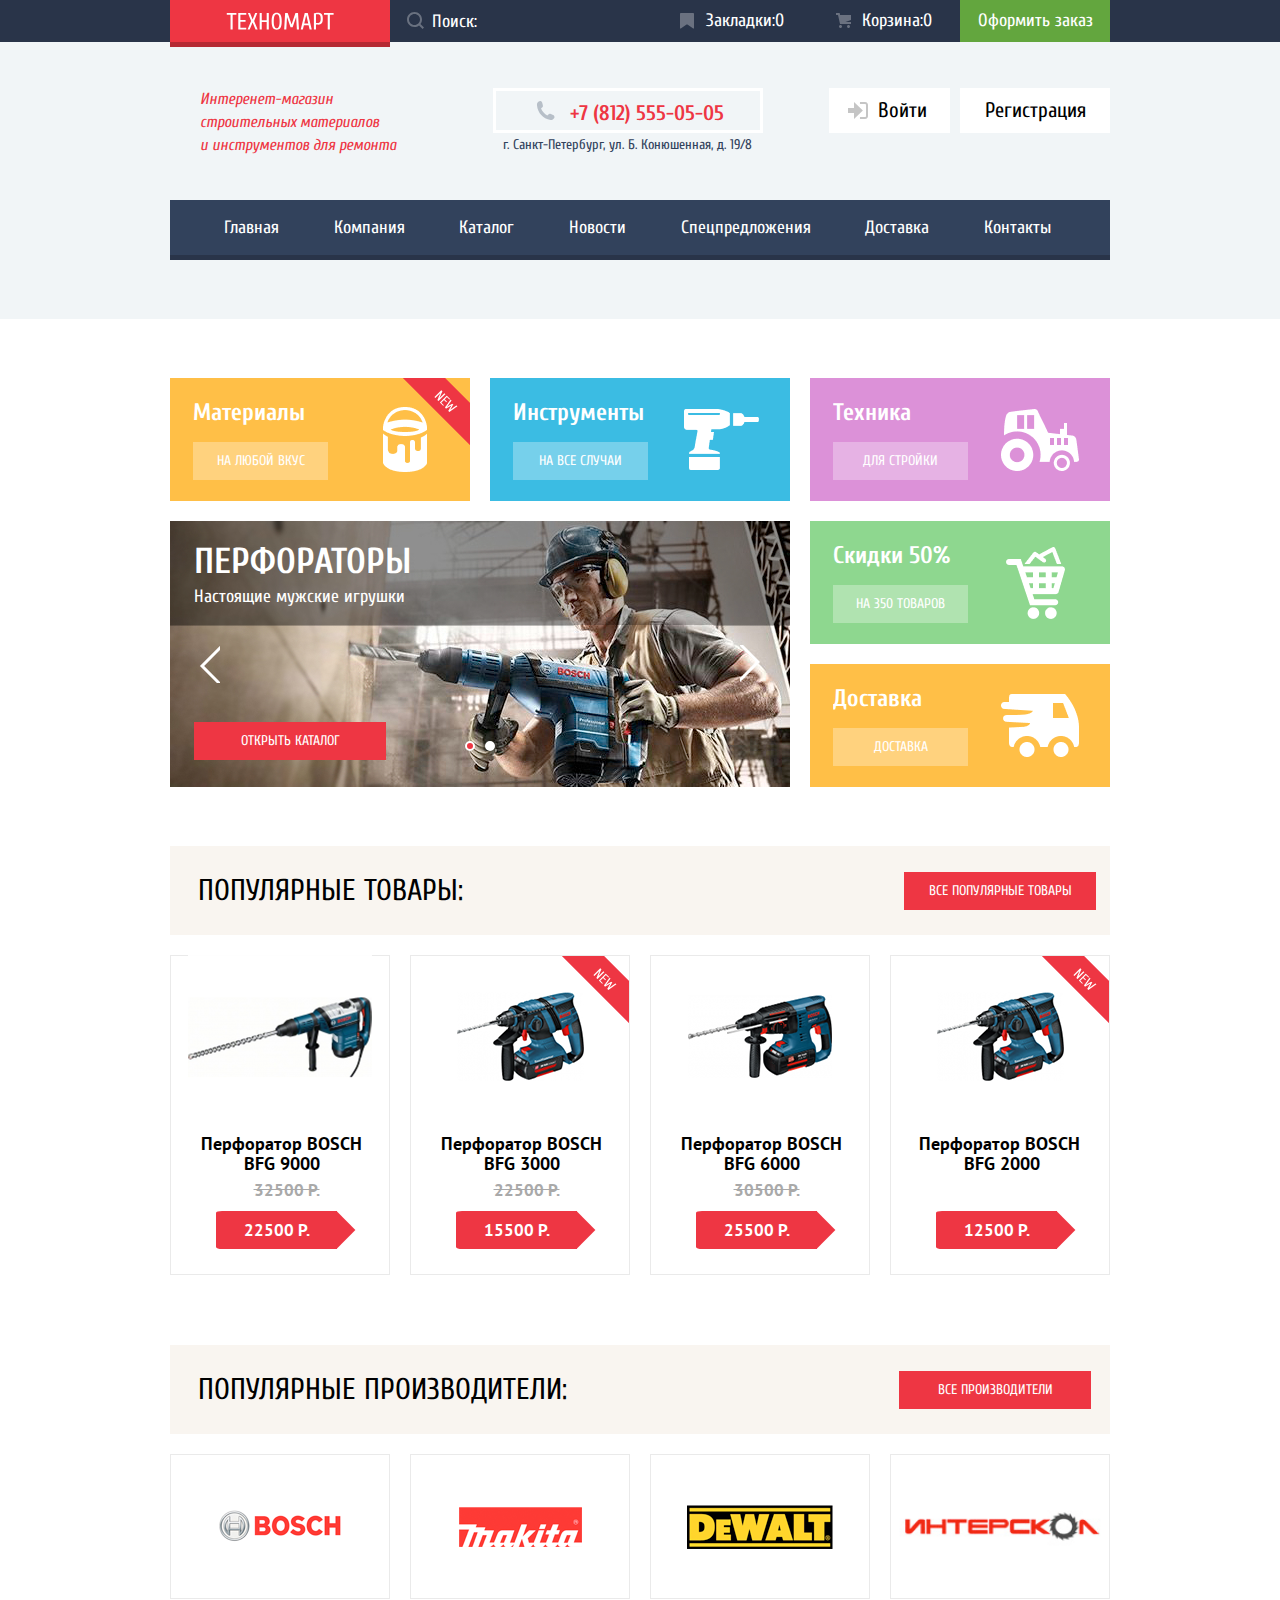
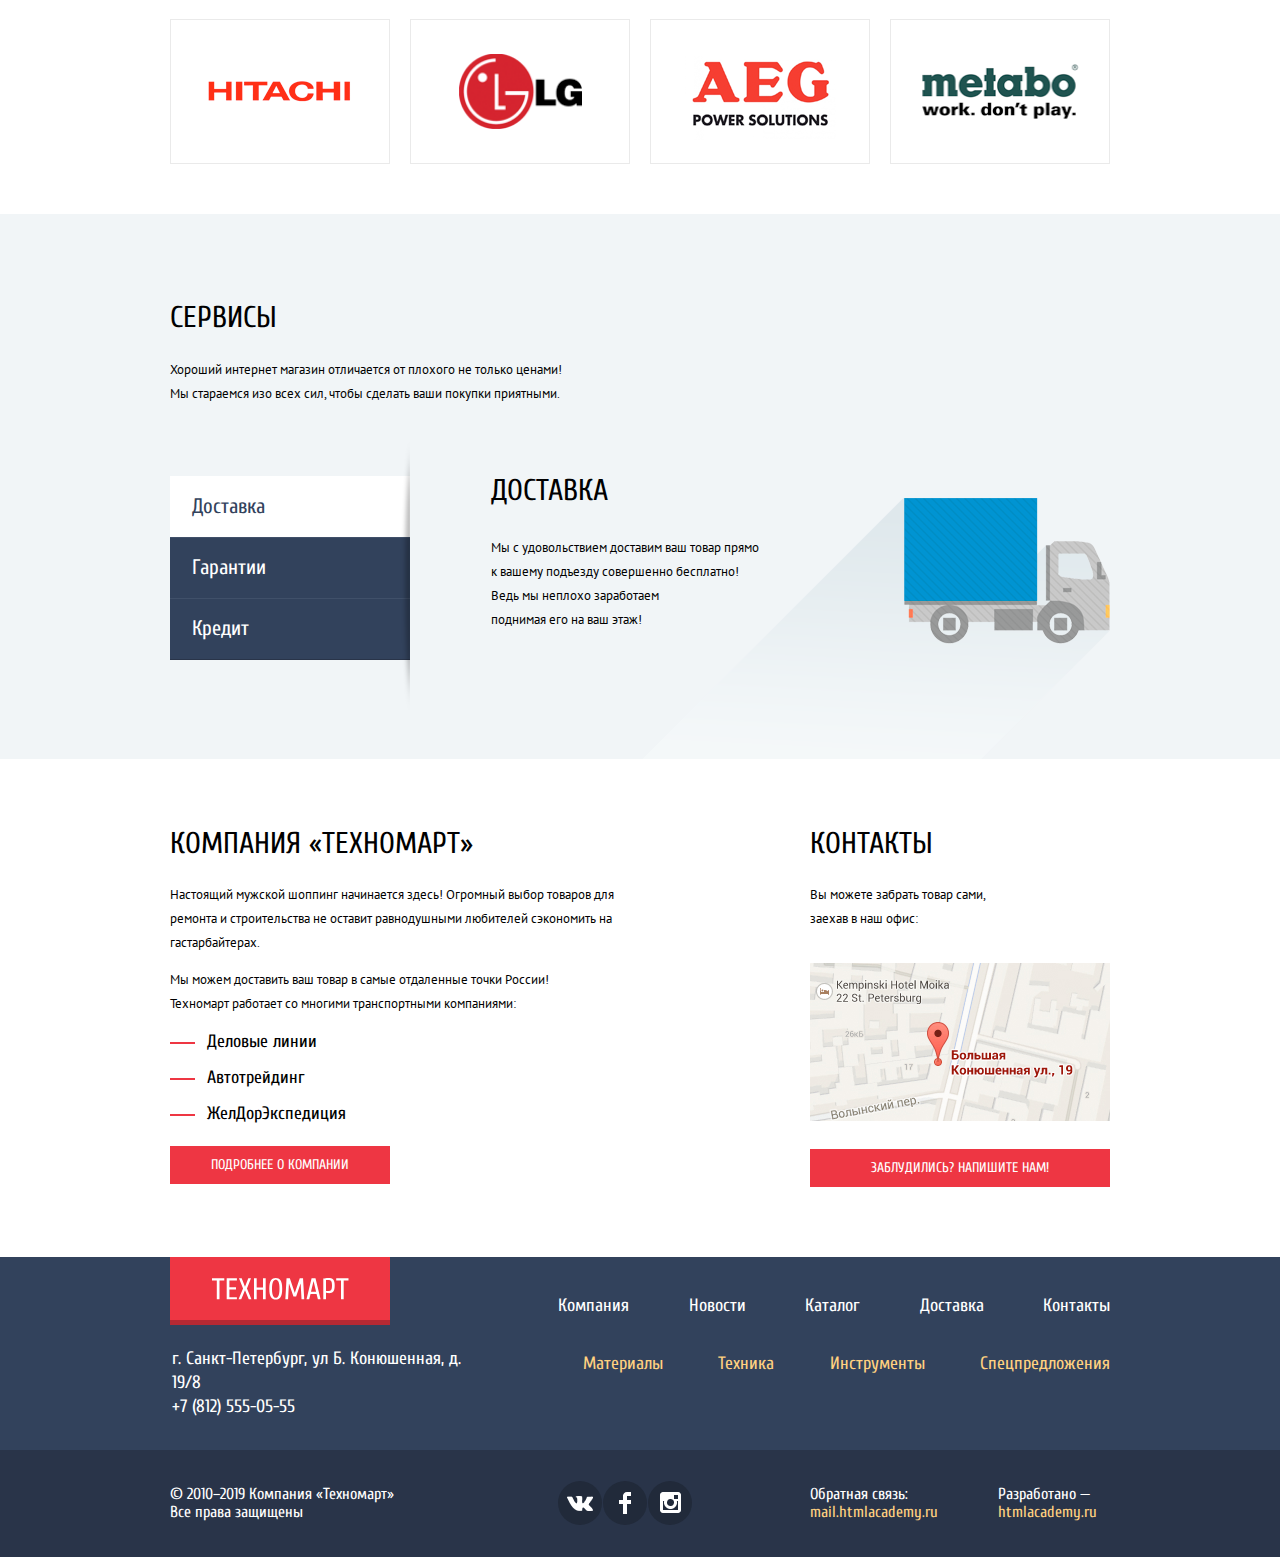
==== commit 7eb7ada2: "Завершена верстка и интерактивные элементы" ====
--- a/index.html
+++ b/index.html
@@ -12,7 +12,7 @@
     <header class="main-header">
 
       <div class="top-header-bar">
-        <div header class="top-header-block container">
+        <div class="top-header-block container">
           
           <div class="logo-wrapper">
            <a href="" class="logo"><img src="img/logo.svg" width="108" height="18" alt="Логотип магазина"></a>
@@ -86,16 +86,17 @@
             <li class="promo-box  promo-technics"><h3>Техника</h3><a class="button transparent-button" href="">Для стройки</a></li>
            
             <li class="slider-box"> 
+              <h3 class="visually-hidden">Промо-слайдер</h3>
             
                 
-                <ul class="slider-list">
-                  <li class="slide slide-1">
+                <ul class="slider-list promo-slider-list">
+                  <li class="promo-slide slide-1 slide-current">
                     <div class="text-slider">
                       <h3 class="slide-heading">Перфораторы</h3>
                       <p>Настоящие мужские игрушки</p>
                     </div>
                   </li>
-                  <li class="slide slide-2 slide-current"> 
+                  <li class="promo-slide slide-2"> 
                     <div class="text-slider">
                        <h3 class="slide-heading">Дрели</h3>
                        <p>Соседям на радость!</p>
@@ -109,13 +110,16 @@
                </div>
 
                 <div class="slider-controls">
-                  <button type="button"  aria-label="Перфораторы"></button>
-                  <button type="button" class="current" aria-label="Дрели"></button>
+                  <button type="button" class="slider-control slider-control-current" onclick="currentSlide(1)" aria-label="Перфораторы"></button>
+                  <button type="button" class="slider-control" onclick="currentSlide(2)" aria-label="Дрели"></button>
                 </div>
-                <!--<div class="slider-arrow">
-                  <label class="slader-arrow-1 right" for="slide-2"></label>
-                  <label class="slider-arrow-2 left" for="slide-1"></label>
-                </div>-->
+
+                <div class="slider-arrows">
+                  <button class="slider-arrow slider-arrow-left" aria-label="Стрелка влево"></button>
+                  <button class="slider-arrow slider-arrow-right" aria-label="Стрелка вправо"></button>
+                </div>
+
+
             </li>
           
             <li class="promo-box promo-discounts"><h3>Скидки 50%</h3><a class="button transparent-button" href="">На 350 товаров</a></li>
@@ -196,7 +200,7 @@
               <div class="description-block">
                   <p class="product-title">Перфоратор BOSCH   BFG 2000</p> 
-                  <p class="old-price visually-hidden">12500 P.</p>
+                  <p class="old-price visual-hidden">12500 P.</p>
                   <div class="red-price"><span class="new-price">12500 Р.</span></div>
               </div>
               <div class="product-pop-up">
@@ -207,8 +211,6 @@
              </li>
           </ul>
                 
-          
-          </div>
         </section>
 
           <section class="container">
@@ -275,13 +277,13 @@
            <div class="service-box">
 
             <div class="service-controls">
-              <button type="button">Доставка</button>
-              <button type="button">Гарантии</button>
-              <button type="button" class="current">Кредит</button>
+              <button class="service-control service-current" type="button">Доставка</button>
+              <button class="service-control" type="button">Гарантии</button>
+              <button class="service-control" type="button" class="current">Кредит</button>
             </div>
 
             <ul class="slider-list service-list">
-             <li class="slide-service slide-delivery">
+             <li class="slide-service slide-delivery slide-current">
                 <h3>Доставка</h3>
                 <p>
                 Мы с удовольствием доставим ваш товар прямо<br> к вашему подъезду совершенно бесплатно!<br>Ведь мы неплохо заработаем<br> поднимая его на ваш этаж!</p>
@@ -293,12 +295,12 @@
 а также в случае пожара,<br> спровоцированного его возгоранием,<br>  вы всегда можете быть уверены в нашей гарантии.<br> Мы обменяем сгоревший товар на новый.<br>   Дом уж восстановите как-нибудь сами.</p>
               </li>
-              <li class="slide-service slide-credit  slide-current">
+              <li class="slide-service slide-credit">
                 <h3>Кредит</h3>
                 <p>
                 Залезть в долговую яму стало проще!<br>   Кредитные консультанты придут вам на помощь.</p>
-                <a class="button red-button" href="" class="">Отправить заявку</a> 
+                <a class="button red-button" href="">Отправить заявку</a> 
               </li>
               </ul>
             </div>
@@ -329,11 +331,11 @@
           <div class="contact-company">
               <h2 class="section-heading">Контакты</h2>
               <p>Вы можете забрать товар сами,<br>заехав в наш офис:</p>
-              <a href=""> 
+              <a class="modal-map-link" href=""> 
                  <img src="img/map.jpg" width="300" height="158" alt="Офис по адресу: Большая Конюшенная ул., д.19/8">
               </a>
               <div class="feedback-wrapper">
-                 <a class="button red-button" href="#feedback.html">Заблудились? Напишите нам!</a> 
+                 <a class="button red-button open-form" href="#feedback.html">Заблудились? Напишите нам!</a> 
               </div>
           </div>
       </section>
@@ -396,30 +398,23 @@
             <p>Разработано &mdash;</p>
             <a class="yellow-link" href="https://htmlacademy.ru/intensive/htmlcss">htmlacademy.ru</a>
           </div>
-
-           
-     
-        </div>
+       </div>
         </div>
       
     </footer>
-
-   
-
-    <!--div class="modal modal-map"-->
-    
-
-       <section class="modal modal-feedback">
+        
+        <section class="modal modal-feedback">
+            <div class="modal-content">
         <h2 class="visually-hidden">Форма обратной связи</h2>
 
-        <form class="feedback-form" type="file" action="" method="post">
+        <form class="feedback-form" action="" method="post">
           <div class="user-fields">
-             <label for="user-name">Ваше имя:<input type="text" id="user-name" name="user" placeholder="Имя Фамилия" required></label>
-             <label for="user-email">Ваш e-mail:<input id="user-email" type="email" name="user" placeholder="email@example.com" required></label>
+             <label for="user-name">Ваше имя:<input class="form-name" type="text" id="user-name" name="user" placeholder="Имя Фамилия" required></label>
+             <label for="user-email">Ваш e-mail:<input class="form-email" id="user-email" type="email" name="user" placeholder="email@example.com"></label>
            </div>
            <p class="feedback-field">
               <label for="feedback-text">Текст письма:</label>
-              <textarea name="feedback-text" id="feedback-text" rows="5" placeholder="В свободной форме" required></textarea>
+              <textarea class="form-text" name="feedback-text" id="feedback-text" rows="5" placeholder="В свободной форме"></textarea>
            </p>
             
            <div class="modal-button-block">        
@@ -428,25 +423,31 @@
         </form>
 
             <button class="modal-close" type="button" aria-label="Закрыть"></button>
+          </div>
         
 
         </section>
 
         <section class="modal modal-map">
           <h2 class="visually-hidden">Как до нас добраться</h2>
-           <iframe src="https://www.google.com/maps/embed?pb=!1m18!1m12!1m3!1d1998.6037999040354!2d30.322010416394033!3d59.938716271971415!2m3!1f0!2f0!3f0!3m2!1i1024!2i768!4f13.1!3m3!1m2!1s0x4696310fca5ba729%3A0xea9c53d4493c879f!2sBolshaya+Konyushennaya+ul.%2C+19%2C+Sankt-Peterburg%2C+Russia%2C+191186!5e0!3m2!1sen!2s!4v1441888483426" width="943" height="449" allowfullscreenwidth="943" height="449" title="Магазин по адресу ул. Большая Конюшенная 19/8, Санкт-Петербург"></iframe>
+           <iframe src="https://www.google.com/maps/embed?pb=!1m18!1m12!1m3!1d1998.6037999040354!2d30.322010416394033!3d59.938716271971415!2m3!1f0!2f0!3f0!3m2!1i1024!2i768!4f13.1!3m3!1m2!1s0x4696310fca5ba729%3A0xea9c53d4493c879f!2sBolshaya+Konyushennaya+ul.%2C+19%2C+Sankt-Peterburg%2C+Russia%2C+191186!5e0!3m2!1sen!2s!4v1441888483426" allowfullscreen width="943" height="449" title="Магазин по адресу ул. Большая Конюшенная 19/8, Санкт-Петербург"></iframe>
 
          <button class="modal-close" type="button" aria-label="Закрыть"></button>
         </section>
-
-        
-  
-
-
-
-
+       
+  <script src="js/script.js"></script>
+ 
 </body>
 </html>
 
 
 
+
+
+
+
+
+
+
+
+
--- a/css/style.css
+++ b/css/style.css
@@ -78,24 +78,36 @@
 }
 
 .visually-hidden {
+  position: absolute;
+  width: 1px;
+  height: 1px;
+  margin: -1px;
+  border: 0;
+  padding: 0;
+  white-space: nowrap;
+  clip-path: inset(100%);
+  clip: rect(0 0 0 0);
+  overflow: hidden;
+}
+
+.visual-hidden {
 	visibility: hidden;
 }
 
-/*.visually-hidden:not(:active),
-
+.visually-hidden:not(:active),
 input[type="checkbox"].visually-hidden,
 input[type="radio"].visually-hidden {
- 	 position: absolute;
+ 	position: absolute;
   	width: 1px;
   	height: 1px;
-  	margin: -1px;
+  	margin: -5px;
   	border: 0;
   	padding: 0;
   	white-space: nowrap;
   	clip-path: inset(100%);
   	clip: rect(0 0 0 0);
   	overflow: hidden;
-}*/
+}
 
 /*Grid*/
 
@@ -172,7 +184,8 @@
 }
 
 
-.red-button:hover { 
+.red-button:hover,
+.red-button:focus { 
 	background-color: var(--special-hover-red);
 }
 
@@ -202,6 +215,7 @@
  	font-size: 18px;
 	font-weight: normal;
 	background-color: var(--basic-background);
+	margin-bottom: 21px;
 }
 
 
@@ -227,6 +241,8 @@
 	background: var(--basic-red);
 	box-shadow: inset 0px -5px 0px var(--logo-shadow-red);
 }
+
+
 
 .logo img{
 	padding: 12px 56px 17px 56px;
@@ -244,7 +260,9 @@
 	box-shadow: inset 0px -5px 0px var(--logo-shadow-red);
 }*/
 
-.logo img:focus {
+.logo:focus {
+	outline: none;
+	background-color: var(--special-active-red);
 
 }
 
@@ -283,15 +301,10 @@
  	opacity: 30%;
  }
 
-::-webkit-input-placeholder { 
-   color: var(--white);
-}
-:-moz-placeholder { 
-   color: var(--white);
-}
-::-moz-placeholder { 
-   color: var(--white);
-}
+
+input[type="search"]::-webkit-input-placeholder { color: var(--white);}
+input[type="search"]:-moz-placeholder {color: var(--white)}
+input[type="search"]::-moz-placeholder { color: var(--white);}
 
 input[type="search"]::-webkit-search-decoration,
 input[type="search"]::-webkit-search-cancel-button,
@@ -299,8 +312,6 @@
 input[type="search"]::-webkit-search-results-decoration { 
 	display: none; 
 }
-
-
 
 .header-search:hover {
 	outline: none;
@@ -338,7 +349,7 @@
 	background-color: var(--extra-dark-cyan-blue);
 	text-align: center;
 	overflow: clip;
-	white-space: wrap;
+	
 }
 
 
@@ -381,7 +392,9 @@
 }
 
 .bookmarks:hover::before,
-.basket:hover::before {
+.bookmarks:focus::before,
+.basket:hover::before,
+.basket:focus::before {
 	opacity: 1;
 }
 
@@ -392,6 +405,7 @@
 .basket:active {
 	opacity: 30%;
 }
+
 
 .order-button {
 	width: 150px;
@@ -404,8 +418,10 @@
 	
 }
 
-.order-button a:hover {
+.order-button a:hover,
+.order-button a:focus {
 	background-color: var(--salad);
+	outline: none;
 }
 
 .order-button a:active {
@@ -509,8 +525,6 @@
 	margin-right: 10px;
 }
 
-
-
 .user-login svg {
 	position: absolute;
 	left: 19px;
@@ -569,6 +583,7 @@
 
 .navigation-item a:hover { 
 	background-color: #293449;
+	opacity: 0.5;
 
 }
 
@@ -578,6 +593,7 @@
 	list-style: none;
 	padding: 0;
 	margin: 0;
+	margin-top: 38px;
   	margin-bottom: 59px;
 	color: var(--white);
 }
@@ -671,7 +687,7 @@
 	position: relative;
 }
 
-.slide {
+.promo-slide {
 	position: absolute;
 	width: 100%;
 	height: 100%;
@@ -705,7 +721,7 @@
 	text-transform: uppercase;
 }
 
-.slide p {
+.promo-slide p {
 	padding: 0;
 	margin: 0;
 	margin-left: 24px;
@@ -722,10 +738,9 @@
 	bottom: 27px;
 }
 
-.slider-button {
-	padding: 11px 9px:;
-}
-
+.slide-current {
+  display: block;
+}
 
 .slider-controls {
 	position: absolute;
@@ -737,7 +752,7 @@
 	justify-content: space-between;
 }
 
-.slider-controls button {
+.slider-control {
   padding: 0;
   width: 10px;
   height: 10px;
@@ -747,47 +762,72 @@
   cursor: pointer;
 }
 
-.slider-controls .current {
+.slider-control-current {
   background-color: var(--basic-red);
 }
 
-.slide {
+.promo-slide {
   display: none;
 }
 
-.slide-current {
-  display: block;
-}
-
-.slider-box::before,
-.slider-box::after  {
-  content: "";
-  position: absolute;
-  display: block;
-  z-index: 6;
-  background-image: url("../img/icon-left.svg");
-  top: 122px;
-  background-repeat: no-repeat;
-  width: 21px;
-  height: 38px;
-}
-
-.slider-box::before {
-	left: 24px; 
-}
-
-.slider-box::after {
-	right: 24px;
+
+.slider-arrows {
+	position: absolute;
+	top: 122px;
+	z-index: 3;
+	display: flex;
+	width:  620px;
+	justify-content: space-between;
+}
+
+.slider-arrow {
+	position: relative;
+	visibility: hidden;
+}
+
+.slider-arrow:focus-within {
+
+}
+
+.slider-arrow-left {
+	margin-left: 24px;
+}
+
+.slider-arrow-right {
+	margin-right: 24px;
+}
+
+.slider-arrow-left::after,
+.slider-arrow-right::after {
+	content: "";
+  	position: absolute;
+  	display: block;
+  	top: 0;
+  	z-index: 4;
+  	background-image: url("../img/icon-left.svg");
+  	background-repeat: no-repeat;
+  	width: 21px;
+ 	height: 38px;
+ 	cursor: pointer;
+ 	visibility: visible;
+
+}
+
+.slider-arrow-left::after {
+	left: 3px;
+}
+
+.slider-arrow-right::after {
+	right: 3px;
 	transform: rotate(180deg);
-
 }
 
 .popular {
 	display: flex;
 	justify-content: space-between;
 	align-items: center;
+	min-height: 89px;
 	margin-bottom: 20px;
-	min-height: 89px;
 	background-color: var(--background-linen);
 }
 
@@ -796,6 +836,8 @@
 	font-weight: normal;
 	font-size: 30px;
 	line-height: 30px;
+	margin: 0;
+	padding: 0;
 	margin-left: 28px;
 }
 
@@ -805,14 +847,13 @@
 	
 }
 
-
 /*Карточки*/
 
 .product-list { 
 	margin: 0 auto;
   	padding: 0;
   	list-style: none;
-  	margin-bottom: 70px;
+    margin-bottom: 70px; 
 }
  
 .product-item {
@@ -942,16 +983,17 @@
 	
 }
 
-.product-item:focus  {
+.product-item:focus-within  {
 	outline: none;
 }
 	
-.product-item:focus .product-pop-up  {
+.product-item:focus-within .product-pop-up  {
 	visibility: visible;
 
 }
 
 .modal-button {
+	position: relative;
 	width: 135px;
 	min-height: 38px;
 	overflow: clip;
@@ -976,7 +1018,7 @@
 
 
 .button-buy:hover,
-.button-buy:focus {
+.button-buy:focus	{
 	background-color: var(--salad);
 }
 
@@ -1057,15 +1099,12 @@
 	padding-top: 64px;
 }
 
-
-
 .service-box {
 	position: relative;
 	display: flex;
 	justify-content: space-between;
 	flex-wrap: wrap;
 	margin-top: 70px;
-
 }
 
 .service-list h3 {
@@ -1130,7 +1169,7 @@
 
 
 .service-controls button:active,
-.service-controls .current  {
+.service-controls .service-current {
 	background-color: var(--white);
 	color: var(--basic-cian-blue);
 	box-shadow: none;
@@ -1170,6 +1209,7 @@
 
 
 .company-information  {
+
 	position: relative;
 	display: flex;
 	justify-content: space-between;
@@ -1564,10 +1604,9 @@
 	list-style: none;
 	font-size: 13px;
 	line-height: 18px;
-	font-family: inherit;
-	margin: 0;
-	padding: 0;
-	margin-top: 21px;
+	font-family: "PT Sans", Arial, sans-serif;
+	margin: 0;
+	padding: 0;
 	margin-bottom: 20px;
  }
 
@@ -1671,7 +1710,7 @@
 
 .filter fieldset:first-child {
   margin-bottom: 16px;
-  padding-bottom: 25px;
+  padding-bottom: 20px;
   padding-top: 10px;
 }
 
@@ -1702,6 +1741,7 @@
 	font-weight: 700;
 	text-transform: uppercase;
 }
+
 
 
 /***Price-range******/
@@ -1767,7 +1807,22 @@
   	border: none;
 }
 
+input[type=number]::-webkit-inner-spin-button, 
+input[type=number]::-webkit-outer-spin-button { 
+ 	-webkit-appearance: none; 
+  	 margin: 0; 
+}
+
+input[type="number"] {
+  	-moz-appearance: textfield;
+}
+input[type="number"]:hover,
+input[type="number"]:focus {
+  	-moz-appearance: number-input;
+}
+
 /*****filter-manufactures***/
+
 
 .filter ul {
 	list-style: none;
@@ -1775,28 +1830,23 @@
 	padding: 0;
 }
 
-.filter-item {
-	margin-left: 10px;
-
-}
-
 .flter-manufacturers input {
 	padding: 0;
 	margin: 0;
 }
 
-.filter-item  {
+.filter-item label{
 	 position: relative;
 	 display: block;
   	 cursor: pointer;
-  	 user-select: none;
-}
-
+  	 /*user-select: none;*/
+  	 margin-left: 31px;
+}
 
 .input-checkbox + .filter-checkbox::before {
   	content: "";
   	position: absolute;
-  	left: -11px;
+  	left: -31px;
   	top: 0;
   	width: 19px;
    	height: 19px;
@@ -1808,7 +1858,7 @@
   content: "";
   position: absolute;
   top: 0;
-  left: -11px;
+  left: -31px;
   width: 27px;
   height: 23px;
   background-image: url("../img/checkbox-on.svg");
@@ -1817,14 +1867,13 @@
   background-position: 0 0;
 }
 
-
 .input-radio + .filter-radio::before {
   content: "";
   position: absolute;
-  left: -11px;
-  top: -3px;
-  width: 20px;
-  height: 20px;
+  left: -31px;
+  top: -5px;
+  width: 18px;
+  height: 18px;
   border: 3px solid var(--extra-light-grey);
   border-radius: 50%;
 }
@@ -1832,13 +1881,29 @@
 .input-radio:checked + .filter-radio::after {
   content: "";
   position: absolute;
-  top: 6px;
-  left: -2px;
-  width: 9px;
-  height: 9px;
+  top: 3px;
+  left: -23px;
+  width: 8px;
+  height: 8px;
   background-color: var(--extra-light-grey);
   border-radius: 50%;
 }
+
+.filter-input:hover + label,
+.filter-input:focus + label {
+  color: var(--grass);
+}
+
+
+/*filter-input:disabled + label,
+.filter-input:checked:disabled + label,
+.filter-input:disabled:hover + label,
+.filter-input:disabled:focus + label {
+  color: var(--basic-black);
+  opacity: 0.5;
+  pointer-events: none;
+}*/
+
 
 .button-filter {
 	width: 220px;
@@ -1847,18 +1912,12 @@
 	background-color: var(--white);
 }
 
-
-
 /*Sorter*/
 
 .sorter {
 	display: flex;
 	justify-content: space-between;
 	width: 700px;
-}
-
-.sorter h3 {
-	margin-right: 20px;
 }
 
 .sort-list  {
@@ -1869,7 +1928,8 @@
 	list-style: none;
 	padding: 0;
 	margin: 0;
-	width: 400px;
+	margin-right: 30px;
+	width: 350px;
 }
 
 .sort-item {
@@ -1877,8 +1937,6 @@
 	border-bottom: 1px dashed var(--basic-red);
 	opacity: 0.3;
 }
-
-
 
 .sort-item:hover {
 	opacity: 1;
@@ -1926,11 +1984,11 @@
 
 /* Pagination */
 
-
 .pagination-list {
 	display: flex;
 	flex-wrap: wrap;
 	list-style: none;
+	margin-bottom: 46px;
 	margin: 0;
 	padding: 0;
 	line-height: 18px;
@@ -1944,13 +2002,17 @@
 	display: block;
   	padding: 10px 15px;
   	color: var(--black);
-  	text-decoration: uppercase;
+  	text-transform: uppercase;
   	border: 1px solid var(--extra-light-grey);
   	border-radius: 2px;
 }
 
 .pagination-item:not(:last-child) {
 	margin-right: 10px;
+}
+
+.pagination-next a {
+	padding: 10px 32px;
 }
 
 .pagination-item a:hover,
@@ -2017,28 +2079,48 @@
   transform: rotate(-45deg);
 }
 
+
+
  .modal {
+ 	/*display: none;*/
  	position: fixed;
-	z-index: 10000;
+	/*z-index: 100000;*/
 	left: 0;
-	top: 250px;
+	top: 120px;
 	right: 0;
 	bottom: auto;
 	margin: auto;
-	border-top: 7px solid var(--basic-red);
+	
  }
 
 /**Modal-feedback**/
 
+.contact-company {
+	position: relative;
+	background-color: var(--white);
+	z-index: 1;
+}
+
 .modal-feedback {
-	display: none;
+	opacity: 0;
+	visibility: hidden;
 	width: 620px;
 	min-height: 453px;
-	
+}
+
+.modal-content {
+	border-top: 7px solid var(--basic-red);
 	background-color: var(--white);
 	filter: drop-shadow(0px 4px 20px rgba(0, 0, 0, 0.15));
 }
 
+.modal-show {
+	opacity: 1;
+	visibility: visible;
+	animation-name: pop-up;
+	animation-duration:  0.5s;
+	animation-fill-mode: forwards;
+ }
 
 .feedback-form label {
 	display: block;
@@ -2110,9 +2192,12 @@
 /*****Modal-map****/
 
 .modal-map {
+	z-index: 10000;
+	border-top: 7px solid var(--basic-red);
 	display: none;
 	width: 943px;
 	height: 442px;
+
 }
 
 .modal-map image {
@@ -2123,15 +2208,21 @@
   border: none;
 }
 
+.modal-show-map {
+	display: block;
+}
+
 
 /***modal-order***/
 
 .modal-order {
 	display: none;
+	z-index: 10000;
 	width: 620px;
 	min-height: 275px;
 	background-color: var(--white);
 	text-align: center;
+	border-top: 7px solid var(--basic-red);
 }
 
 .message-block {
@@ -2174,7 +2265,8 @@
 	
 }
 
-.shopping-button:not(:last-of-type) {
+.shopping-button:not(:last-of-type),
+.continue-button:not(:last-of-type) {
 	margin-right: 10px;
 }
 
@@ -2184,8 +2276,46 @@
 
 
 .continue-button {
+	width: 192px;
+	height: 38px;
 	color: var(--black);
 	background-color: var(--white);
 }
 
-
+.continue-button a{
+ 	padding: 11px 9px 9px 9px;
+}
+
+
+.full-item {
+	background-color: var(--basic-red);
+}
+
+.modal-show-order {
+	display: block;
+}
+
+.modal-order-background {
+	background-color: var(--basic-red);
+}
+
+/* Animations */
+
+@keyframes pop-up {
+ 
+0% {transform: translateX(1000px);}
+10% {transform: translate(600px);}
+20% {transform:translateX(600px);}
+30% {transform: translateX(400);}
+40% {transform: translateX(298px)}
+50% {transform:translateX(298px);}
+60% {transform:translateX(1px);}
+70% {transform:translateX(-200px); }
+80% {transform:translateX(-400px);}
+90% {transform: translateX(-200px);}
+100% {z-index: 10000;}
+}
+
+ 
+
+
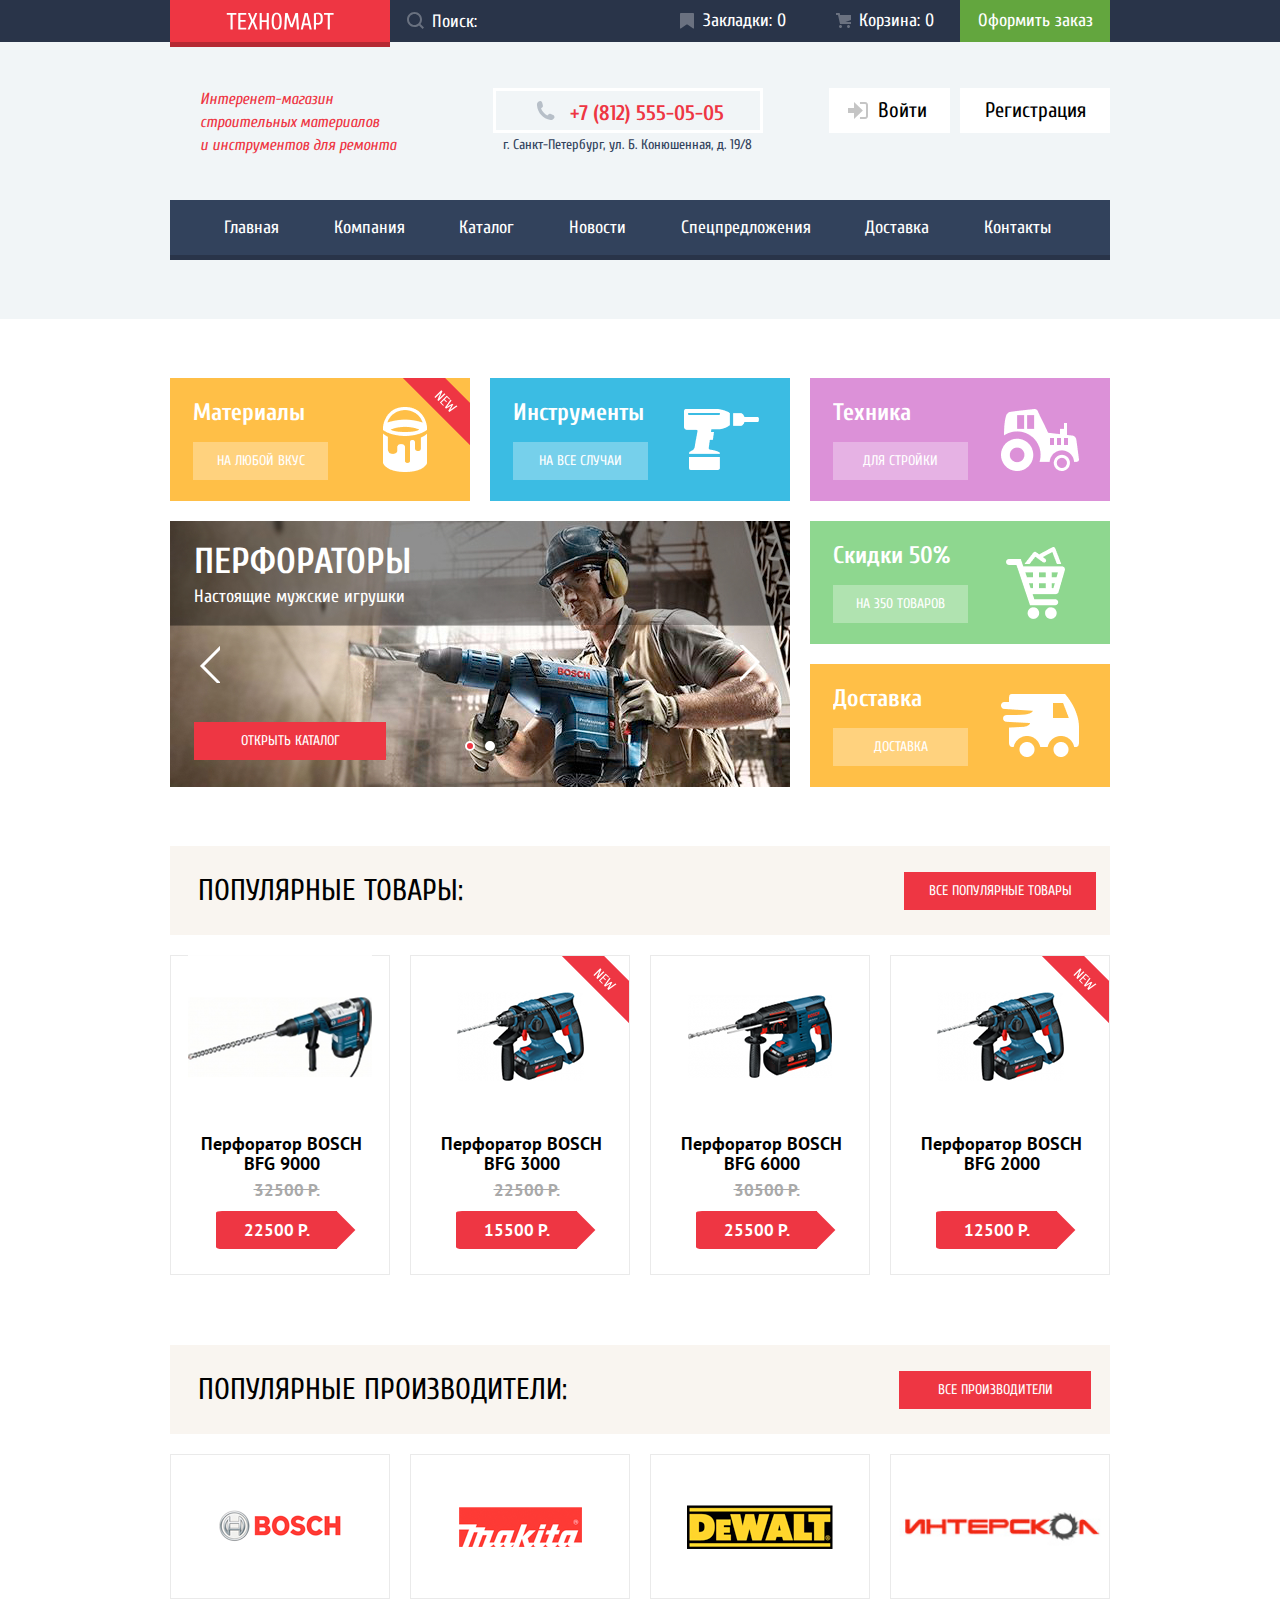
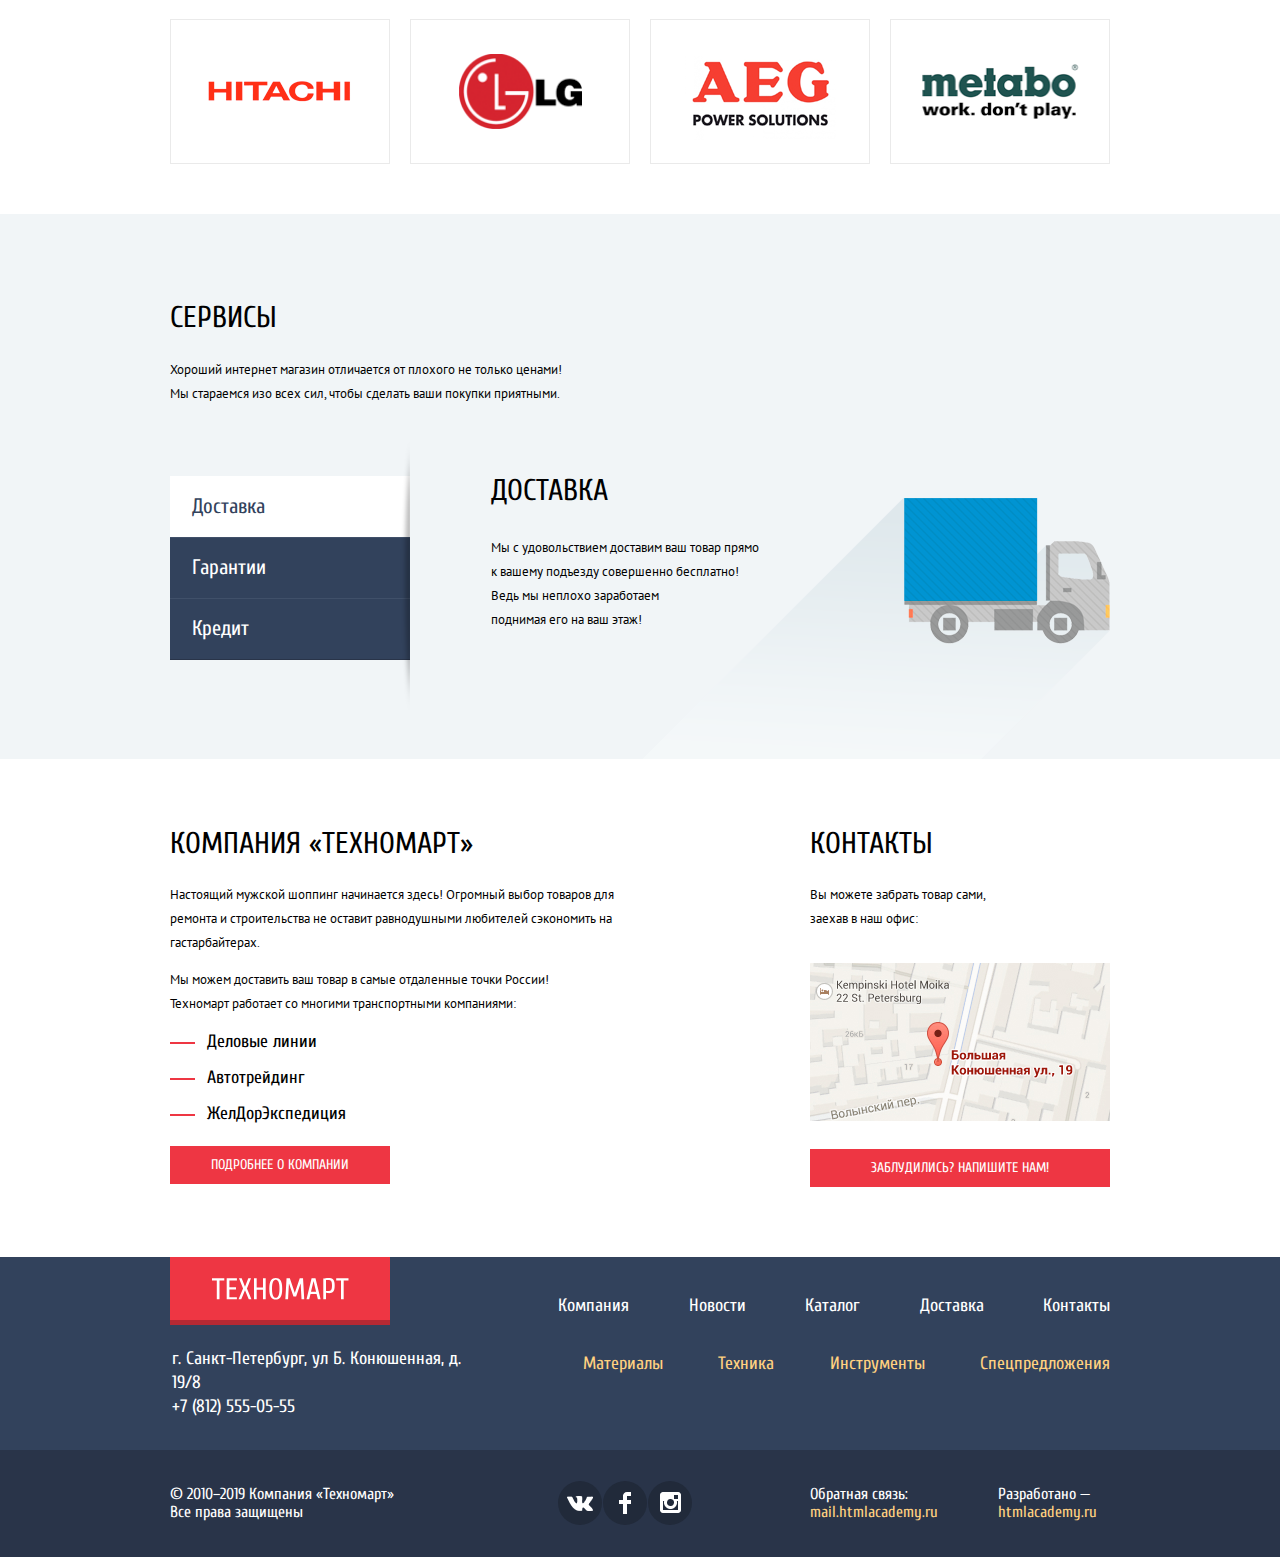
==== commit 109f3640: "исправлен слайдер" ====
--- a/index.html
+++ b/index.html
@@ -1,442 +1,414 @@
 <!DOCTYPE html>
 <html class="page" lang="ru">
-  <head>
-    <meta charset="utf-8">
-    <title> HTML-Academy.Техномарт</title> 
-    <link href="https://fonts.googleapis.com/css2?family=Cuprum:ital,wght@0,400;0,700;1,400&display=swap" rel="stylesheet">
-    <link href="https://fonts.googleapis.com/css2?family=PT+Sans:wght@400;700&display=swap" rel="stylesheet">
-    <link rel="stylesheet" href="css/normalize.css">
-    <link rel="stylesheet" href="css/style.css">
-  </head>
-  <body class="page-catalog-body">
-    <header class="main-header">
-
-      <div class="top-header-bar">
-        <div class="top-header-block container">
-          
-          <div class="logo-wrapper">
-           <a href="" class="logo"><img src="img/logo.svg" width="108" height="18" alt="Логотип магазина"></a>
+<head>
+  <meta charset="utf-8">
+  <title> HTML-Academy.Техномарт</title> 
+  <link href="https://fonts.googleapis.com/css2?family=Cuprum:ital,wght@0,400;0,700;1,400&display=swap" rel="stylesheet">
+  <link href="https://fonts.googleapis.com/css2?family=PT+Sans:wght@400;700&display=swap" rel="stylesheet">
+  <link rel="stylesheet" href="css/normalize.css">
+  <link rel="stylesheet" href="css/style.css">
+</head>
+<body class="page-catalog-body">
+  <header class="main-header">
+    <div class="top-header-bar">
+      <div class="top-header-block container">
+        <div class="logo-wrapper">
+          <a href="" class="logo"><img src="img/logo.svg" width="108" height="18" alt="Логотип магазина"></a>
+        </div>
+
+        <form class="search-form" action="#" method="get"> 
+          <input class="header-search" type="search" id="search-1" placeholder="Поиск:">
+          <label for="search-1" class="search-label">
+           <svg width="17" height="17" viewBox="0 0 17 17" fill="none" xmlns="http://www.w3.org/2000/svg">
+            <path fill-rule="evenodd" clip-rule="evenodd" d="M13.458 12.044L17 15.586L15.586 17L12.044 13.458C10.782 14.421 9.21 15 7.5 15C3.35786 15 0 11.6421 0 7.5C0 3.35786 3.35786 0 7.5 0C11.6421 0 15 3.35786 15 7.5C15.0001 9.14309 14.4581 10.7403 13.458 12.044ZM7.5 2C4.467 2 2 4.467 2 7.5C2.00331 10.5362 4.4638 12.9967 7.5 13C10.532 13 13 10.532 13 7.5C13 4.467 10.532 2 7.5 2Z" fill="white"/></svg>
+          </label>
+        </form>
+
+        <ul class="order-list"> 
+          <li class="order-item"><a class="bookmarks" href="">Закладки: 0</a></li>
+          <li class="order-item"><a class="basket" href="">Корзина: 0</a></li>
+          <li class="order-item order-button"><a href="">Оформить заказ</a></li>
+        </ul>
+      </div> 
+    </div>    
+
+    <div class="middle-bottom-header-bar">
+     <div class="middle-header-block container">
+      <div class="header-heading">
+        <p>Интеренет-магазин<br>строительных материалов<br> и инструментов для ремонта</p>
+      </div>
+
+      <div class="contacts-header">
+        <div class="phone-number">
+          <p>+7 (812) 555-05-05</p></div>
+          <p class="adress">г. Санкт-Петербург, ул. Б. Конюшенная, д. 19/8</p>
+        </div>
+        <div class="user-block">
+          <a class="user-account user-login" href="">
+            <svg width="21" height="17" viewBox="0 0 21 17" fill="none" xmlns="http://www.w3.org/2000/svg">
+             <path d="M14.875 8.5L6 0V6H0V11H6V17L14.875 8.5Z" fill="#C5C5C5"/>
+             <path d="M16.986 15.01H11.959V17H16.986C19.164 17 19.99 15.19 20.015 13.974V3.028C19.99 1.811 19.164 0 16.986 0H11.959V1.99H16.986C17.825 1.99 17.978 2.671 17.996 3.047V13.951C17.979 14.327 17.825 15.01 16.986 15.01Z" fill="#C5C5C5"/>
+           </svg><span>Войти</span></a>  
+           <a class="user-account user-registration" href="">Регистрация</a>
          </div>
-          
-           <form class="search-form" action="#" method="get"> 
-              <input class="header-search" type="search" id="search-1" placeholder="Поиск:">
-              <label for="search-1" class="search-label">
-                 <svg width="17" height="17" viewBox="0 0 17 17" fill="none" xmlns="http://www.w3.org/2000/svg">
-                  <path fill-rule="evenodd" clip-rule="evenodd" d="M13.458 12.044L17 15.586L15.586 17L12.044 13.458C10.782 14.421 9.21 15 7.5 15C3.35786 15 0 11.6421 0 7.5C0 3.35786 3.35786 0 7.5 0C11.6421 0 15 3.35786 15 7.5C15.0001 9.14309 14.4581 10.7403 13.458 12.044ZM7.5 2C4.467 2 2 4.467 2 7.5C2.00331 10.5362 4.4638 12.9967 7.5 13C10.532 13 13 10.532 13 7.5C13 4.467 10.532 2 7.5 2Z" fill="white"/></svg>
-              </label>
-           </form>
-
-          <ul class="order-list"> 
-            <li class="order-item"><a class="bookmarks" href="">Закладки:0</a></li>
-            <li class="order-item"><a class="basket" href="">Корзина:0</a></li>
-            <li class="order-item order-button"><a href="">Оформить заказ</a></li>
-
-           </ul>
-        </div> 
-      </div>    
-      
-      <div class="middle-bottom-header-bar">
-         <div class="middle-header-block container">
-            <div class="header-heading">
-              <p>Интеренет-магазин<br>строительных материалов<br> и инструментов для ремонта</p>
+       </div>
+
+      <nav class="main-navigation container">
+        <ul class="navigation-list">
+          <li class="navigation-item"><a class="nav-button" href="">Главная</a></li>
+          <li class="navigation-item"><a href="">Компания</a></li>
+          <li class="navigation-item"><a href="catalog.html">Каталог</a></li>
+          <li class="navigation-item"><a href="">Новости</a></li>
+          <li class="navigation-item"><a href="">Спецпредложения</a></li> 
+          <li class="navigation-item"><a href="">Доставка</a></li>
+          <li class="navigation-item"><a href="">Контакты</a></li>
+        </ul> 
+      </nav>
+
+    </div>
+  </header>
+
+  <main class="index-container">
+    <h1 class="visually-hidden">Интернет-магазин строительных материалов и инструментов для ремонта "Техномарт"</h1>
+
+    <section class="container">
+     <h2 class="visually-hidden">Промо</h2>
+     <ul class="promo-list">
+      <li class="promo-box promo-materials">
+        <h3>Материалы</h3> 
+        <a class="button transparent-button" href="">На любой вкус</a>
+      </li>  
+      <li class="promo-box promo-instruments"><h3>Инструменты</h3><a class="button transparent-button" href="">На все случаи</a></li> 
+      <li class="promo-box  promo-technics"><h3>Техника</h3><a class="button transparent-button" href="">Для стройки</a></li>
+
+      <li class="slider-box"> 
+        <h3 class="visually-hidden">Промо-слайдер</h3>
+
+
+        <ul class="slider-list promo-slider-list">
+          <li class="promo-slide slide-1 slide-current">
+            <div class="text-slider">
+              <h3 class="slide-heading">Перфораторы</h3>
+              <p>Настоящие мужские игрушки</p>
             </div>
-
-            <div class="contacts-header">
-              <div class="phone-number">
-              <p>+7 (812) 555-05-05</p></div>
-              <p class="adress">г. Санкт-Петербург, ул. Б. Конюшенная, д. 19/8</p>
+          </li>
+          <li class="promo-slide slide-2"> 
+            <div class="text-slider">
+             <h3 class="slide-heading">Дрели</h3>
+             <p>Соседям на радость!</p>
+           </div>
+
+         </li>
+       </ul>
+
+       <div class="catalog-button">
+        <a href="catalog.html" class="button red-button slider-button">Открыть каталог</a> 
+      </div>
+
+      <div class="slider-controls">
+        <button type="button" class="slider-control slider-control-current" onclick="currentSlide(1)" aria-label="Перфораторы"></button>
+        <button type="button" class="slider-control" onclick="currentSlide(2)" aria-label="Дрели"></button>
+      </div>
+
+      <div class="slider-arrows">
+        <button class="slider-arrow slider-arrow-left" aria-label="Стрелка влево"></button>
+        <button class="slider-arrow slider-arrow-right" aria-label="Стрелка вправо"></button>
+      </div>
+    </li>
+
+    <li class="promo-box promo-discounts"><h3>Скидки 50%</h3><a class="button transparent-button" href="">На 350 товаров</a></li>
+
+    <li class="promo-box promo-delivery"><h3>Доставка</h3><a class="button transparent-button" href="">Доставка</a></li>
+
+
+  </ul>
+
+
+</section>
+
+
+<section class="container">
+
+  <div class="popular">
+    <h2 class="section-heading">Популярные товары:</h2>  
+    <a class="button red-button" href="">Все популярные товары</a> 
+  </div>
+
+  <ul class="product-list">  
+    <li class="product-item" tabindex="0">
+      <div class="image-block">
+        <img src="img/bosch9000.png" width="184" height="164" alt="Перфоратор BOSCH + BFG 9000">
+      </div>
+      <div class="description-block">
+        <p class="product-title">Перфоратор BOSCH BFG 9000</p>
+        <p class="old-price"><s>32500 Р.</s></p>  
+        <div class="red-price"><span class="new-price">22500 P.</span></div>
+      </div>
+      <div class="product-pop-up">
+        <button class="modal-button button-buy" type="button" tabindex="0">Купить</button> 
+        <button class="modal-button button-bookmarks" type="button" tabindex="0">В закладки</button>
+      </div>
+    </li>
+
+    <li class="product-item new" tabindex="0">            
+      <div class="image-block">
+        <img src="img/bosch3000.png" width="127" height="112" alt="Перфоратор BOSCH + BFG 3000">
+      </div>
+      <div class="description-block">
+       <p class="product-title">Перфоратор BOSCH BFG 3000</p>  
+       <p class="old-price"><s>22500 Р.</s></p>  
+       <div class="red-price"><span class="new-price">15500 P.</span></div>
+     </div>
+     <div class="product-pop-up">
+      <button class="modal-button button-buy" type="button">Купить</button> 
+      <button class="modal-button button-bookmarks" type="button">В закладки</button>
+    </div>
+
+  </li>
+
+
+  <li class="product-item" tabindex="0">
+    <div class="image-block">
+      <img src="img/bosch6000.png" width="144" height="128" alt="Перфоратор BOSCH + BFG 6000">
+    </div>
+    <div class="description-block">
+      <p class="product-title">Перфоратор BOSCH BFG 6000</p>
+      <p class="old-price"><s>30500 Р.</s></p>
+      <div class="red-price"><span class="new-price">25500 P.</span></div>
+    </div>
+    <div class="product-pop-up">
+      <button class="modal-button button-buy" type="button">Купить</button> 
+      <button class="modal-button button-bookmarks" type="button">В закладки</button>
+    </div>
+  </li>
+
+
+  <li class="product-item new" tabindex="0">
+    <div class="image-block">
+      <img src="img/bosch2000.png" width="127" height="112" alt="Перфоратор BOSCH + BFG 2000">
+    </div>
+    <div class="description-block">
+      <p class="product-title">Перфоратор BOSCH BFG 2000</p> 
+      <p class="old-price visual-hidden">12500 P.</p>
+      <div class="red-price"><span class="new-price">12500 Р.</span></div>
+    </div>
+    <div class="product-pop-up">
+      <button class="modal-button button-buy" type="button">Купить</button> 
+      <button class="modal-button button-bookmarks" type="button">В закладки</button>
+    </div>
+
+  </li>
+</ul>
+
+</section>
+
+<section class="container">
+
+  <div class="popular popular-manufacturers">
+    <h2 class="section-heading">Популярные производители:</h2>  
+    <a href="" class="button red-button">Все производители</a> 
+  </div>
+
+
+  <ul class="manufacturers-list">
+    <li class="manufacturers-item"> 
+      <a  href="">
+        <img src="img/bosch.png" width="126" height="37" alt="BOSCH +">  
+      </a>
+    </li>
+    <li class="manufacturers-item">
+      <a href="">
+        <img src="img/makita.png" width="123" height="40" alt="Makita">  
+      </a>
+    </li>
+    <li class="manufacturers-item"> 
+      <a href=""> 
+        <img src="img/dewalt.png" width="146" height="44" alt="DeWALT"></a> 
+      </li>
+      <li class="manufacturers-item">
+        <a href="">
+          <img src="img/interskol.png" width="220" height="75" alt="ИНТЕРСКОЛ">  
+        </a>
+      </li>
+      <li class="manufacturers-item">
+        <a href="#">
+          <img src="img/hitachi.png" width="169" height="31" alt="HITACHI">  
+        </a>
+      </li>
+      <li class="manufacturers-item">
+        <a href="">
+          <img src="img/lg.png" width="123" height="40" alt="LG">  
+        </a>
+      </li>
+      <li class="manufacturers-item">
+        <a href="">
+          <img src="img/aeg.png" width="151" height="96" alt="AEG">  
+        </a>
+      </li>
+      <li class="manufacturers-item">
+        <a href="">
+          <img src="img/metabo.png" width="206" height="73" alt="metabo"></a>  
+        </li>
+      </ul>
+    </section>
+
+
+    <section>
+
+      <div class="services-bar">
+        <div class="service-block container">
+
+          <h2 class="section-heading">Сервисы</h2> 
+          <p class="">Хороший интернет магазин отличается от плохого не только ценами!<br> Мы стараемся изо всех сил, чтобы сделать ваши покупки приятными.
+          </p>
+
+          <div class="service-box">
+
+            <div class="service-controls">
+              <button class="service-control service-current" type="button" onclick="currentService(1)">Доставка</button>
+              <button class="service-control" type="button" onclick="currentService(2)">Гарантии</button>
+              <button class="service-control" type="button" class="current" onclick="currentService(3)">Кредит</button>
             </div>
-            <div class="user-block">
-              <a class="user-account user-login" href="">
-                  <svg width="21" height="17" viewBox="0 0 21 17" fill="none" xmlns="http://www.w3.org/2000/svg">
-                   <path d="M14.875 8.5L6 0V6H0V11H6V17L14.875 8.5Z" fill="#C5C5C5"/>
-                   <path d="M16.986 15.01H11.959V17H16.986C19.164 17 19.99 15.19 20.015 13.974V3.028C19.99 1.811 19.164 0 16.986 0H11.959V1.99H16.986C17.825 1.99 17.978 2.671 17.996 3.047V13.951C17.979 14.327 17.825 15.01 16.986 15.01Z" fill="#C5C5C5"/>
-                  </svg><span>Войти</span></a>  
-              <a class="user-account user-registration" href="">Регистрация</a>
-            </div>
-          </div>
-        
-
-
-        <nav class="main-navigation container">
-          <ul class="navigation-list">
-            <li class="navigation-item"><a class="nav-button" href="">Главная</a></li>
-            <li class="navigation-item"><a href="">Компания</a></li>
-            <li class="navigation-item"><a href="catalog.html">Каталог</a></li>
-            <li class="navigation-item"><a href="">Новости</a></li>
-            <li class="navigation-item"><a href="">Спецпредложения</a></li> 
-            <li class="navigation-item"><a href="">Доставка</a></li>
-            <li class="navigation-item"><a href="">Контакты</a></li>
-         </ul> 
-        </nav>
-    
-    </div>
-    </header>
-    
-    <main class="index-container">
-      <h1 class="visually-hidden">Интернет-магазин строительных материалов и инструментов для ремонта "Техномарт"</h1>
-     
-      <section class="container">
-         <ul class="promo-list">
-            <li class="promo-box promo-materials">
-              <h3>Материалы</h3> 
-              <a class="button transparent-button" href="">На любой вкус</a>
-            </li>  
-            <li class="promo-box promo-instruments"><h3>Инструменты</h3><a class="button transparent-button" href="">На все случаи</a></li> 
-            <li class="promo-box  promo-technics"><h3>Техника</h3><a class="button transparent-button" href="">Для стройки</a></li>
-           
-            <li class="slider-box"> 
-              <h3 class="visually-hidden">Промо-слайдер</h3>
-            
-                
-                <ul class="slider-list promo-slider-list">
-                  <li class="promo-slide slide-1 slide-current">
-                    <div class="text-slider">
-                      <h3 class="slide-heading">Перфораторы</h3>
-                      <p>Настоящие мужские игрушки</p>
-                    </div>
-                  </li>
-                  <li class="promo-slide slide-2"> 
-                    <div class="text-slider">
-                       <h3 class="slide-heading">Дрели</h3>
-                       <p>Соседям на радость!</p>
-                    </div>
-                     
-                  </li>
-                </ul>
-
-               <div class="catalog-button">
-                  <a href="catalog.html" class="button red-button slider-button">Открыть каталог</a> 
-               </div>
-
-                <div class="slider-controls">
-                  <button type="button" class="slider-control slider-control-current" onclick="currentSlide(1)" aria-label="Перфораторы"></button>
-                  <button type="button" class="slider-control" onclick="currentSlide(2)" aria-label="Дрели"></button>
-                </div>
-
-                <div class="slider-arrows">
-                  <button class="slider-arrow slider-arrow-left" aria-label="Стрелка влево"></button>
-                  <button class="slider-arrow slider-arrow-right" aria-label="Стрелка вправо"></button>
-                </div>
-
-
-            </li>
-          
-            <li class="promo-box promo-discounts"><h3>Скидки 50%</h3><a class="button transparent-button" href="">На 350 товаров</a></li>
-
-           <li class="promo-box promo-delivery"><h3>Доставка</h3><a class="button transparent-button" href="">Доставка</a></li>
-
-
-           </ul>
-      
-
-      </section>
-      
-
-      <section class="container">
-
-          <div class="popular">
-            <h2 class="section-heading">Популярные товары:</h2>  
-            <a class="button red-button" href="">Все популярные товары</a> 
-          </div>
-
-          <ul class="product-list">  
-            <li class="product-item" tabindex="0">
-              <div class="image-block">
-                <img src="img/bosch9000.png" width="184" height="164" alt="Перфоратор BOSCH - BFG 9000">
-              </div>
-              <div class="description-block">
-                <p class="product-title">Перфоратор BOSCH BFG 9000</p>
-                <p class="old-price"><s>32500 Р.</s></p>  
-                 <div class="red-price"><span class="new-price">22500 P.</span></div>
-              </div>
-              <div class="product-pop-up">
-                <button class="modal-button button-buy" type="button" tabindex="0">Купить</button> 
-                <button class="modal-button button-bookmarks" type="button" tabindex="0">В закладки</button>
-              </div>
-            </li>
-
-           <li class="product-item new" tabindex="0">            
-              <div class="image-block">
-                <img src="img/bosch3000.png" width="127" height="112" alt="Перфоратор BOSCH - BFG 3000">
-              </div>
-              <div class="description-block">
-                 <p class="product-title">Перфоратор BOSCH BFG 3000</p>  
-                 <p class="old-price"><s>22500 Р.</s></p>  
-                  <div class="red-price"><span class="new-price">15500 P.</span></div>
-              </div>
-              <div class="product-pop-up">
-                <button class="modal-button button-buy" type="button">Купить</button> 
-                <button class="modal-button button-bookmarks" type="button">В закладки</button>
-              </div>
-          
-           </li>
-
-
-            <li class="product-item" tabindex="0">
-              <div class="image-block">
-                <img src="img/bosch6000.png" width="144" height="128" alt="Перфоратор BOSCH - BFG 6000">
-              </div>
-              <div class="description-block">
-                <p class="product-title">Перфоратор BOSCH BFG 6000</p>
-                <p class="old-price"><s>30500 Р.</s></p>
-                <div class="red-price"><span class="new-price">25500 P.</span></div>
-              </div>
-              <div class="product-pop-up">
-                <button class="modal-button button-buy" type="button">Купить</button> 
-                <button class="modal-button button-bookmarks" type="button">В закладки</button>
-              </div>
-            </li>
-
-
-            <li class="product-item new" tabindex="0">
-              <div class="image-block">
-                <img src="img/bosch2000.png" width="127" height="112" alt="Перфоратор BOSCH - BFG 2000">
-              </div>
-              <div class="description-block">
-                  <p class="product-title">Перфоратор BOSCH - BFG 2000</p> 
-                  <p class="old-price visual-hidden">12500 P.</p>
-                  <div class="red-price"><span class="new-price">12500 Р.</span></div>
-              </div>
-              <div class="product-pop-up">
-                <button class="modal-button button-buy" type="button">Купить</button> 
-                <button class="modal-button button-bookmarks" type="button">В закладки</button>
-              </div>
-
-             </li>
-          </ul>
-                
-        </section>
-
-          <section class="container">
-            
-            <div class="popular popular-manufacturers">
-              <h2 class="section-heading">Популярные производители:</h2>  
-              <a href="" class="button red-button">Все производители</a> 
-            </div>
-
-          
-            <ul class="manufacturers-list">
-              <li class="manufacturers-item"> 
-                <a  href="">
-                <img src="img/bosch.png" width="126" height="37" alt="BOSCH -">  
-                </a>
-              </li>
-              <li class="manufacturers-item">
-                <a href="">
-                <img src="img/makita.png" width="123" height="40" alt="Makita">  
-                </a>
-              </li>
-              <li class="manufacturers-item"> 
-                <a href=""> 
-                <img src="img/dewalt.png" width="146" height="44" alt="DeWALT"></a> 
-              </li>
-              <li class="manufacturers-item">
-                <a href="">
-                <img src="img/interskol.png" width="220" height="75" alt="ИНТЕРСКОЛ">  
-                </a>
-              </li>
-              <li class="manufacturers-item">
-                <a href="#">
-                <img src="img/hitachi.png" width="169" height="31" alt="HITACHI">  
-                </a>
-              </li>
-              <li class="manufacturers-item">
-                <a href="">
-                <img src="img/lg.png" width="123" height="40" alt="LG">  
-                </a>
-              </li>
-              <li class="manufacturers-item">
-                <a href="">
-                <img src="img/aeg.png" width="151" height="96" alt="AEG">  
-                </a>
-              </li>
-              <li class="manufacturers-item">
-                <a href="">
-                <img src="img/metabo.png" width="206" height="73" alt="metabo"></a>  
-              </li>
-            </ul>
-        </section>
-
-
-        <section>
-
-          <div class="services-bar">
-          <div class="service-block container">
-
-            <h2 class="section-heading">Сервисы</h2> 
-            <p class="">Хороший интернет магазин отличается от плохого не только ценами!<br> Мы стараемся изо всех сил, чтобы сделать ваши покупки приятными.
-             </p>
-
-           <div class="service-box">
-
-            <div class="service-controls">
-              <button class="service-control service-current" type="button">Доставка</button>
-              <button class="service-control" type="button">Гарантии</button>
-              <button class="service-control" type="button" class="current">Кредит</button>
-            </div>
-
             <ul class="slider-list service-list">
-             <li class="slide-service slide-delivery slide-current">
+              <li class="slide-service slide-delivery slide-current">
                 <h3>Доставка</h3>
                 <p>
                 Мы с удовольствием доставим ваш товар прямо<br> к вашему подъезду совершенно бесплатно!<br>Ведь мы неплохо заработаем<br> поднимая его на ваш этаж!</p>
               </li>
-             <li class="slide-service slide-guarantee">
+              <li class="slide-service slide-guarantee">
                 <h3>Гарантии</h3>
                 <p>
-                Если купленный у нас товар поломается или<br> заискрит,  -а также в случае пожара,<br> спровоцированного его возгоранием,<br>  вы всегда можете быть уверены в нашей гарантии.<br> Мы обменяем сгоревший товар на новый.<br>  -Дом уж восстановите как-нибудь сами.</p>
+                  Если купленный у нас товар поломается или<br> заискрит,а также в случае пожара,<br> спровоцированного его возгоранием,<br>  вы всегда можете быть уверены в нашей гарантии.<br> Мы обменяем сгоревший товар на новый.<br> Дом уж восстановите как-нибудь сами.</p>
               </li>
               <li class="slide-service slide-credit">
                 <h3>Кредит</h3>
                 <p>
-                Залезть в долговую яму стало проще!<br>  -Кредитные консультанты придут вам на помощь.</p>
+                Залезть в долговую яму стало проще!<br> Кредитные консультанты придут вам на помощь.</p>
                 <a class="button red-button" href="">Отправить заявку</a> 
               </li>
-              </ul>
-            </div>
-            </div>
-            </div>
-         </section>
-
-
-        <section class="company-information container">
-
-          <div class="about-company">
-            <h2 class="section-heading">Компания &laquo;Техномарт&raquo;</h2> 
-            <div class="promo-text">
-             <p> Настоящий мужской шоппинг начинается здесь! Огромный выбор товаров для ремонта и строительства не оставит равнодушными любителей сэкономить на гастарбайтерах.
-             </p>
-
-             <p>Мы можем доставить ваш товар в самые отдаленные точки России!<br> Техномарт работает со многими транспортными компаниями:
-             </p>
-           </div>
-            <ul class="transport-list">
-              <li class="transport-icon">Деловые линии</li>
-              <li class="transport-icon">Автотрейдинг</li>
-              <li class="transport-icon">ЖелДорЭкспедиция</li>
             </ul>
-            <a class="button red-button" href="">Подробнее о компании</a> 
           </div>
-
-          <div class="contact-company">
-              <h2 class="section-heading">Контакты</h2>
-              <p>Вы можете забрать товар сами,<br>заехав в наш офис:</p>
-              <a class="modal-map-link" href=""> 
-                 <img src="img/map.jpg" width="300" height="158" alt="Офис по адресу: Большая Конюшенная ул., д.19/8">
-              </a>
-              <div class="feedback-wrapper">
-                 <a class="button red-button open-form" href="#feedback.html">Заблудились? Напишите нам!</a> 
-              </div>
+        </div>
+      </div>
+    </section>
+
+    <section class="company-information container">
+      <div class="about-company">
+        <h2 class="section-heading">Компания &laquo;Техномарт&raquo;</h2> 
+        <div class="promo-text">
+         <p> Настоящий мужской шоппинг начинается здесь! Огромный выбор товаров для ремонта и строительства не оставит равнодушными любителей сэкономить на гастарбайтерах.
+         </p>
+         <p>Мы можем доставить ваш товар в самые отдаленные точки России!<br> Техномарт работает со многими транспортными компаниями:
+         </p>
+       </div>
+       <ul class="transport-list">
+        <li class="transport-icon">Деловые линии</li>
+        <li class="transport-icon">Автотрейдинг</li>
+        <li class="transport-icon">ЖелДорЭкспедиция</li>
+      </ul>
+      <a class="button red-button" href="">Подробнее о компании</a> 
+      </div>
+      <div class="contact-company">
+        <h2 class="section-heading">Контакты</h2>
+        <p>Вы можете забрать товар сами,<br>заехав в наш офис:</p>
+        <a class="modal-map-link" href=""> 
+          <img src="img/map.jpg" width="300" height="158" alt="Офис по адресу: Большая Конюшенная ул., д.19/8">
+        </a>
+        <div class="feedback-wrapper">
+          <a class="button red-button open-form" href="#feedback.html">Заблудились? Напишите нам!</a> 
+       </div>
+      </div>
+    </section>
+
+  </main>
+
+  <footer class="main-footer">
+    <div class="top-footer-bar">
+      <div class="top-footer container">
+        <div class="top-footer-left">
+          <div class="logo-wrapper footer-logo">
+            <a href="" class="logo logo-footer"><img src="img/logo.svg" width="138" height="23" alt="Логотип магазина"></a>
           </div>
-      </section>
-
-      </main>
-
-      <footer class="main-footer">
-        <div class="top-footer-bar">
-          <div class="top-footer container">
-            <div class="top-footer-left">
-              <div class="logo-wrapper footer-logo">
-                  <a href="" class="logo logo-footer"><img src="img/logo.svg" width="138" height="23" alt="Логотип магазина"></a>
-              </div>
-
-              <div class="contacts-footer">
-                  <p> г. Санкт-Петербург, ул Б. Конюшенная, д. 19/8<br>+7 (812) 555-05-55</p>
-              </div>
-            </div>
-            
-            <div class="top-footer-right">
-        
-                  <ul class="navigation-footer-list white-list">
-                     <li><a href="">Компания</a></li>
-                     <li><a href="">Новости</a></li>
-                     <li><a href="catalog.html">Каталог</a></li>
-                     <li><a href="">Доставка</a></li>
-                     <li><a href="">Контакты</a></li>
-                  </ul>
-           
-            
-                  <ul class="navigation-footer-list yellow-list">
-                    <li><a class="yellow-link" href="">Материалы</a></li> 
-                    <li><a class="yellow-link" href="">Техника</a></li>
-                    <li><a class="yellow-link" href="">Инструменты</a></li> 
-                    <li><a class="yellow-link" href="">Спецпредложения</a></li>
-                  </ul>
-             
-             </div>
+          <div class="contacts-footer">
+            <p> г. Санкт-Петербург, ул Б. Конюшенная, д. 19/8<br>+7 (812) 555-05-55</p>
           </div>
         </div>
-        <div class="bottom-footer-bar">
-        <div class="bottom-footer container">
-          <div class="copyright">
-            <p>© 2010–2019 Компания &laquo;Техномарт&raquo;<br>Все права защищены</p>
-          </div>
-
-          <ul class="social-list">
-              <li><a class="social-button" href=""><img src="img/icon-vk.png" alt="Вконтакте"></a></li> 
-              <li><a class="social-button" href=""><img src="img/icon-fb.png" width="12" height="22" alt="Фейсбук"></a></li>
-              <li><a class="social-button" href=""><img src="img/icon-insta.png" width="21" height="21" alt="Инстаграм"></a></li>
-            </ul>
-
-
-
-          <div class="feedback-link">
-            <p>Обратная связь:</p>  
-            <a class="yellow-link" href="">mail.htmlacademy.ru</a>
-           </div>
-          <div class="designed-by">
-            <p>Разработано &mdash;</p>
-            <a class="yellow-link" href="https://htmlacademy.ru/intensive/htmlcss">htmlacademy.ru</a>
-          </div>
-       </div>
-        </div>
-      
-    </footer>
-        
-        <section class="modal modal-feedback">
-            <div class="modal-content">
-        <h2 class="visually-hidden">Форма обратной связи</h2>
-
-        <form class="feedback-form" action="" method="post">
-          <div class="user-fields">
-             <label for="user-name">Ваше имя:<input class="form-name" type="text" id="user-name" name="user" placeholder="Имя Фамилия" required></label>
-             <label for="user-email">Ваш e-mail:<input class="form-email" id="user-email" type="email" name="user" placeholder="email@example.com"></label>
-           </div>
-           <p class="feedback-field">
-              <label for="feedback-text">Текст письма:</label>
-              <textarea class="form-text" name="feedback-text" id="feedback-text" rows="5" placeholder="В свободной форме"></textarea>
-           </p>
-            
-           <div class="modal-button-block">        
-              <input class="button red-button feedback-button" type="submit" value="Отправить">
-           </div>
-        </form>
-
-            <button class="modal-close" type="button" aria-label="Закрыть"></button>
-          </div>
-        
-
-        </section>
-
-        <section class="modal modal-map">
-          <h2 class="visually-hidden">Как до нас добраться</h2>
-           <iframe src="https://www.google.com/maps/embed?pb=!1m18!1m12!1m3!1d1998.6037999040354!2d30.322010416394033!3d59.938716271971415!2m3!1f0!2f0!3f0!3m2!1i1024!2i768!4f13.1!3m3!1m2!1s0x4696310fca5ba729%3A0xea9c53d4493c879f!2sBolshaya+Konyushennaya+ul.%2C+19%2C+Sankt-Peterburg%2C+Russia%2C+191186!5e0!3m2!1sen!2s!4v1441888483426" allowfullscreen width="943" height="449" title="Магазин по адресу ул. Большая Конюшенная 19/8, Санкт-Петербург"></iframe>
-
-         <button class="modal-close" type="button" aria-label="Закрыть"></button>
-        </section>
-       
-  <script src="js/script.js"></script>
- 
+
+        <div class="top-footer-right">
+
+          <ul class="navigation-footer-list white-list">
+             <li><a href="">Компания</a></li>
+             <li><a href="">Новости</a></li>
+             <li><a href="catalog.html">Каталог</a></li>
+             <li><a href="">Доставка</a></li>
+             <li><a href="">Контакты</a></li>
+          </ul>
+          <ul class="navigation-footer-list yellow-list">
+            <li><a class="yellow-link" href="">Материалы</a></li> 
+            <li><a class="yellow-link" href="">Техника</a></li>
+            <li><a class="yellow-link" href="">Инструменты</a></li> 
+            <li><a class="yellow-link" href="">Спецпредложения</a></li>
+          </ul>
+        </div>
+      </div>
+    </div>
+    <div class="bottom-footer-bar">
+      <div class="bottom-footer container">
+        <div class="copyright">
+          <p>© 2010–2019 Компания &laquo;Техномарт&raquo;<br>Все права защищены</p>
+        </div>
+      <ul class="social-list">
+        <li><a class="social-button" href=""><img src="img/icon-vk.png" alt="Вконтакте"></a></li> 
+        <li><a class="social-button" href=""><img src="img/icon-fb.png" width="12" height="22" alt="Фейсбук"></a></li>
+        <li><a class="social-button" href=""><img src="img/icon-insta.png" width="21" height="21" alt="Инстаграм"></a></li>
+      </ul>
+
+      <div class="feedback-link">
+        <p>Обратная связь:</p>  
+        <a class="yellow-link" href="">mail.htmlacademy.ru</a>
+      </div>
+      <div class="designed-by">
+        <p>Разработано &mdash;</p>
+        <a class="yellow-link" href="https://htmlacademy.ru/intensive/htmlcss">htmlacademy.ru</a>
+      </div>
+    </div>
+  </div>
+
+</footer>
+
+<section class="modal modal-feedback">
+  <div class="modal-content">
+    <h2 class="visually-hidden">Форма обратной связи</h2>
+    <form class="feedback-form" action="" method="post">
+      <div class="user-fields">
+        <label for="user-name">Ваше имя:<input class="form-name" type="text" id="user-name" name="user" placeholder="Имя Фамилия" required></label>
+        <label for="user-email">Ваш e-mail:<input class="form-email" id="user-email" type="email" name="user" placeholder="email@example.com"></label>
+      </div>
+      <p class="feedback-field">
+      <label for="feedback-text">Текст письма:</label>
+      <textarea class="form-text" name="feedback-text" id="feedback-text" rows="5" placeholder="В свободной форме"></textarea>
+      </p>
+      <div class="modal-button-block">        
+        <input class="button red-button feedback-button" type="submit" value="Отправить">
+      </div>
+    </form>
+    <button class="modal-close" type="button" aria-label="Закрыть"></button>
+  </div>
+</section>
+
+<section class="modal modal-map">
+  <h2 class="visually-hidden">Как до нас добраться</h2>
+  <iframe src="https://www.google.com/maps/embed?pb=!1m18!1m12!1m3!1d1998.6037999040354!2d30.322010416394033!3d59.938716271971415!2m3!1f0!2f0!3f0!3m2!1i1024!2i768!4f13.1!3m3!1m2!1s0x4696310fca5ba729%3A0xea9c53d4493c879f!2sBolshaya+Konyushennaya+ul.%2C+19%2C+Sankt-Peterburg%2C+Russia%2C+191186!5e0!3m2!1sen!2s!4v1441888483426" allowfullscreen width="943" height="449" title="Магазин по адресу ул. Большая Конюшенная 19/8, Санкт-Петербург"></iframe>
+
+  <button class="modal-close" type="button" aria-label="Закрыть"></button>
+</section>
+<script src="js/script.js"></script>
+
 </body>
 </html>
 
--- a/css/style.css
+++ b/css/style.css
@@ -1,14 +1,3 @@
-/*Fonts*/
- /*@font-face {
-	font-family:"PT Sans ";
-	font-style:
-	font-weight;
-	src: local("PT Sans"),
-	url ()
-	font-dispay:
-	;*/
-
-
 :root {
 	--basic-red: #ee3643;
 	--basic-green: #63a63e;
@@ -77,6 +66,17 @@
   height: auto;
 }
 
+input[type="search"]::-webkit-input-placeholder { color: var(--white);}
+input[type="search"]:-moz-placeholder {color: var(--white)}
+input[type="search"]::-moz-placeholder { color: var(--white);}
+
+input[type="search"]::-webkit-search-decoration,
+input[type="search"]::-webkit-search-cancel-button,
+input[type="search"]::-webkit-search-results-button,
+input[type="search"]::-webkit-search-results-decoration { 
+	display: none; 
+}
+
 .visually-hidden {
   position: absolute;
   width: 1px;
@@ -159,7 +159,7 @@
 }
 
 
-  /*buttons*/
+/*buttons*/
 
 .button {
 	display: flex; 
@@ -206,9 +206,7 @@
 	text-transform: uppercase;
 }
 
-
-
- /*Header*/
+/*Header*/
 
 .main-header {
 	padding-bottom: 59px;
@@ -300,18 +298,6 @@
  	
  	opacity: 30%;
  }
-
-
-input[type="search"]::-webkit-input-placeholder { color: var(--white);}
-input[type="search"]:-moz-placeholder {color: var(--white)}
-input[type="search"]::-moz-placeholder { color: var(--white);}
-
-input[type="search"]::-webkit-search-decoration,
-input[type="search"]::-webkit-search-cancel-button,
-input[type="search"]::-webkit-search-results-button,
-input[type="search"]::-webkit-search-results-decoration { 
-	display: none; 
-}
 
 .header-search:hover {
 	outline: none;
@@ -783,10 +769,6 @@
 .slider-arrow {
 	position: relative;
 	visibility: hidden;
-}
-
-.slider-arrow:focus-within {
-
 }
 
 .slider-arrow-left {
@@ -984,7 +966,7 @@
 }
 
 .product-item:focus-within  {
-	outline: none;
+	outline: red;
 }
 	
 .product-item:focus-within .product-pop-up  {
@@ -1143,7 +1125,7 @@
 	background-image: url("../img/line.png");
 }
 
-.service-controls button {
+.service-control {
 	width: 240px;
 	height: 61px;
 	font-size: 21px;
@@ -1157,23 +1139,21 @@
 	color: var(--white);
 }
 
-.service-cotrols button:not(:last-child) {
+.service-cotrol:not(:last-child) {
 	margin-bottom: 0;
 }
 
-.service-controls button:hover,
-.service-controls button:focus {
+.service-control:hover{
 	background-color: var(--dark-cyan-blue);
 	outline: none;
 }
 
-
-.service-controls button:active,
-.service-controls .service-current {
+.service-control:active,
+.service-current {
 	background-color: var(--white);
 	color: var(--basic-cian-blue);
 	box-shadow: none;
-
+	outline: none;
 }
 
 .service-list {
@@ -1207,9 +1187,7 @@
 /*Company-information section*/
 
 
-
 .company-information  {
-
 	position: relative;
 	display: flex;
 	justify-content: space-between;
@@ -1482,7 +1460,6 @@
 	text-transform: uppercase;
 }
 
-
 .authorized-user-block {
 	width: 299px;
 	background-color: var(--white);
@@ -1504,7 +1481,6 @@
 .user-name:active {
 	color: var(--extra-light-grey);
 }
-
 
 .user-links {
 	width: 210px;
@@ -1641,15 +1617,6 @@
 	text-transform: uppercase;
 }
 
-/*.current a:not([href]) {
- 	b
-*/
-/*.current-page-heading  {
-	grid-column: 1 / 3;
-}*/
-
-
-
 .catalog-heading {
 	background-color: var(--almost-white-grey);
 	font-family: Cuprum, Arial, sans-serif;
@@ -1727,6 +1694,7 @@
 	margin-bottom: 27px;
 }
 
+
 .filter-item:not(:last-of-type) {
 	margin-bottom: 20px;
 }
@@ -1742,14 +1710,12 @@
 	text-transform: uppercase;
 }
 
-
-
 /***Price-range******/
 
 .range-controls {
 	position: relative;
   	height: 41px;
-  	margin-bottom: 15px;
+  	margin-bottom: 10px;
   	padding-top: 39px;
   	background-color: var(--beige);
   	border-radius: 5px;
@@ -1784,6 +1750,7 @@
 
 .range-controls .toggle-min {
   	left: 18px;
+
 }
 
 .range-controls .toggle-max {
@@ -1793,6 +1760,18 @@
 .price-controls {
   display: flex;
   justify-content: space-between;
+  font-size: 17px;
+  line-height: 18px;
+  font-family: "PT Sans", Arial, sans-serif;
+}
+
+.price-dash {
+	text-align: center;
+}
+
+.price-dash p {
+	margin: 0;
+	padding-top: 7px;
 }
 
 .price-controls input {
@@ -1839,14 +1818,13 @@
 	 position: relative;
 	 display: block;
   	 cursor: pointer;
-  	 /*user-select: none;*/
-  	 margin-left: 31px;
+  	 margin-left: 35px;
 }
 
 .input-checkbox + .filter-checkbox::before {
   	content: "";
   	position: absolute;
-  	left: -31px;
+  	left: -35px;
   	top: 0;
   	width: 19px;
    	height: 19px;
@@ -1858,7 +1836,7 @@
   content: "";
   position: absolute;
   top: 0;
-  left: -31px;
+  left: -35px;
   width: 27px;
   height: 23px;
   background-image: url("../img/checkbox-on.svg");
@@ -1870,7 +1848,7 @@
 .input-radio + .filter-radio::before {
   content: "";
   position: absolute;
-  left: -31px;
+  left: -35px;
   top: -5px;
   width: 18px;
   height: 18px;
@@ -1894,22 +1872,12 @@
   color: var(--grass);
 }
 
-
-/*filter-input:disabled + label,
-.filter-input:checked:disabled + label,
-.filter-input:disabled:hover + label,
-.filter-input:disabled:focus + label {
-  color: var(--basic-black);
-  opacity: 0.5;
-  pointer-events: none;
-}*/
-
-
 .button-filter {
 	width: 220px;
 	height: 38px;
 	border: 1px solid var(--super-extra-light-grey);
 	background-color: var(--white);
+	text-transform: uppercase;
 }
 
 /*Sorter*/
@@ -1950,30 +1918,33 @@
 }
 
 .sort-price-icon {
-	width: 80px;
-	display: flex;
-	justify-content: center;
+	width: 70px;
+	display: flex;
+	justify-content: space-around;
 	align-items: center;
 
 }
 
-.icon-up svg {
-	transform: rotate(180deg);
-	margin-right: 21px;
-}
-
-.icon-price path:hover {
+.icon-up svg{
+	transform: rotate(180deg); 
+}
+
+.icon-price:hover path {
 	fill: var(--black);
 }
 
-.icon-price path:active {
+.icon-price:focus path {
+	fill: var(--black);
+	outline: none;
+}
+
+.icon-price:active  path {
 	fill: var(--basic-red);
 }
 
-.icon-price-current path {
+.icon-price-current  path {
 	fill: var(--basic-red);
 }
-
 
 
 .catalog-list {
@@ -2017,12 +1988,14 @@
 
 .pagination-item a:hover,
 .pagination-item a:focus {
-	border-color: var(--basic-red)
+	border-color: var(--basic-red);
+	color: var(--white);
 }
 
 .pagination-current a,
 .pagination-item a:active  {
   background-color: var(--basic-red);
+  color: var(--white);
 }
 
 /*Article*/
@@ -2041,9 +2014,6 @@
 .blog h2 {
 	padding-top: 64px;
 }
-
-
-
 
 /*******Modal*********/
 
@@ -2079,12 +2049,8 @@
   transform: rotate(-45deg);
 }
 
-
-
- .modal {
- 	/*display: none;*/
+.modal {
  	position: fixed;
-	/*z-index: 100000;*/
 	left: 0;
 	top: 120px;
 	right: 0;
@@ -2248,7 +2214,6 @@
 	top: 48px;
 }
 
-
 .further-actions {
 	width: 620px;
 	height: 112px; 
@@ -2257,6 +2222,10 @@
 	flex-wrap: wrap;
 	justify-content: center;
 	align-items: center;
+}
+
+.further-actions:focus-within  {
+	outline: none;
 }
 
 .shopping-button {
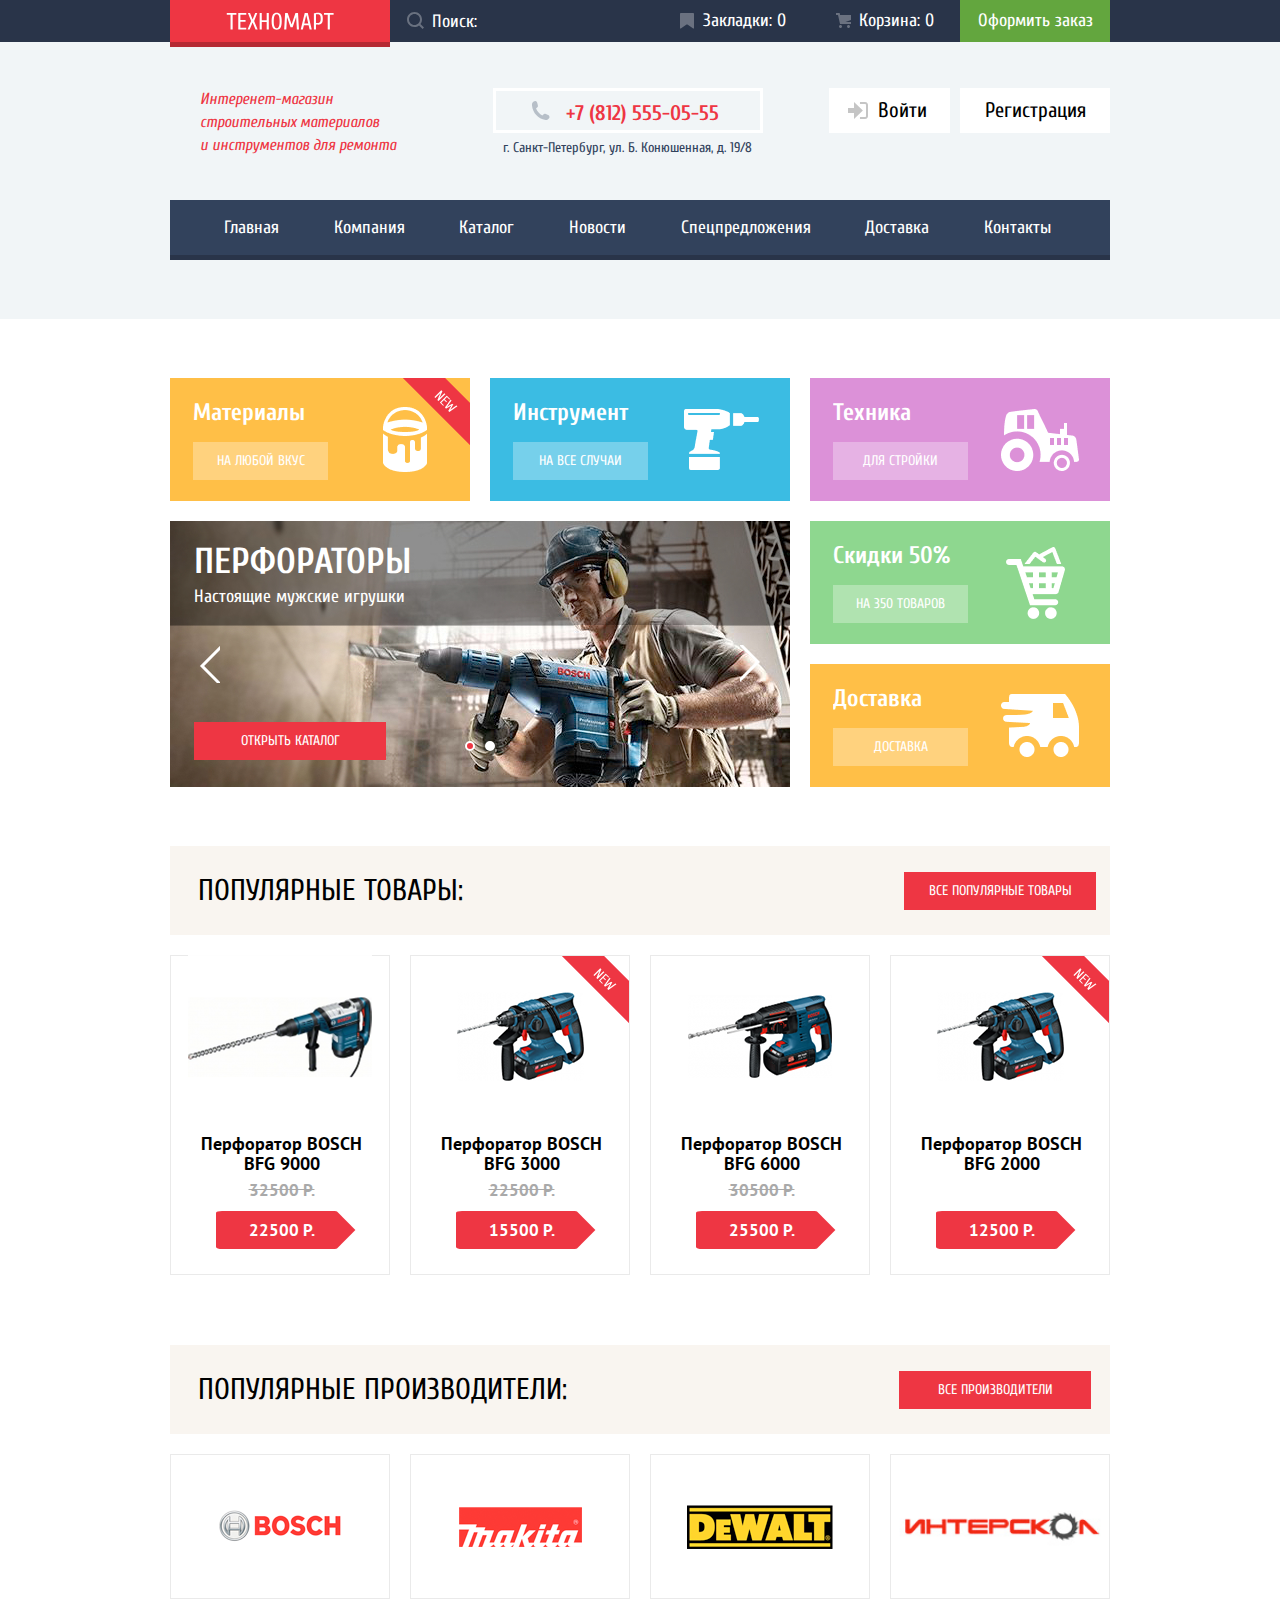
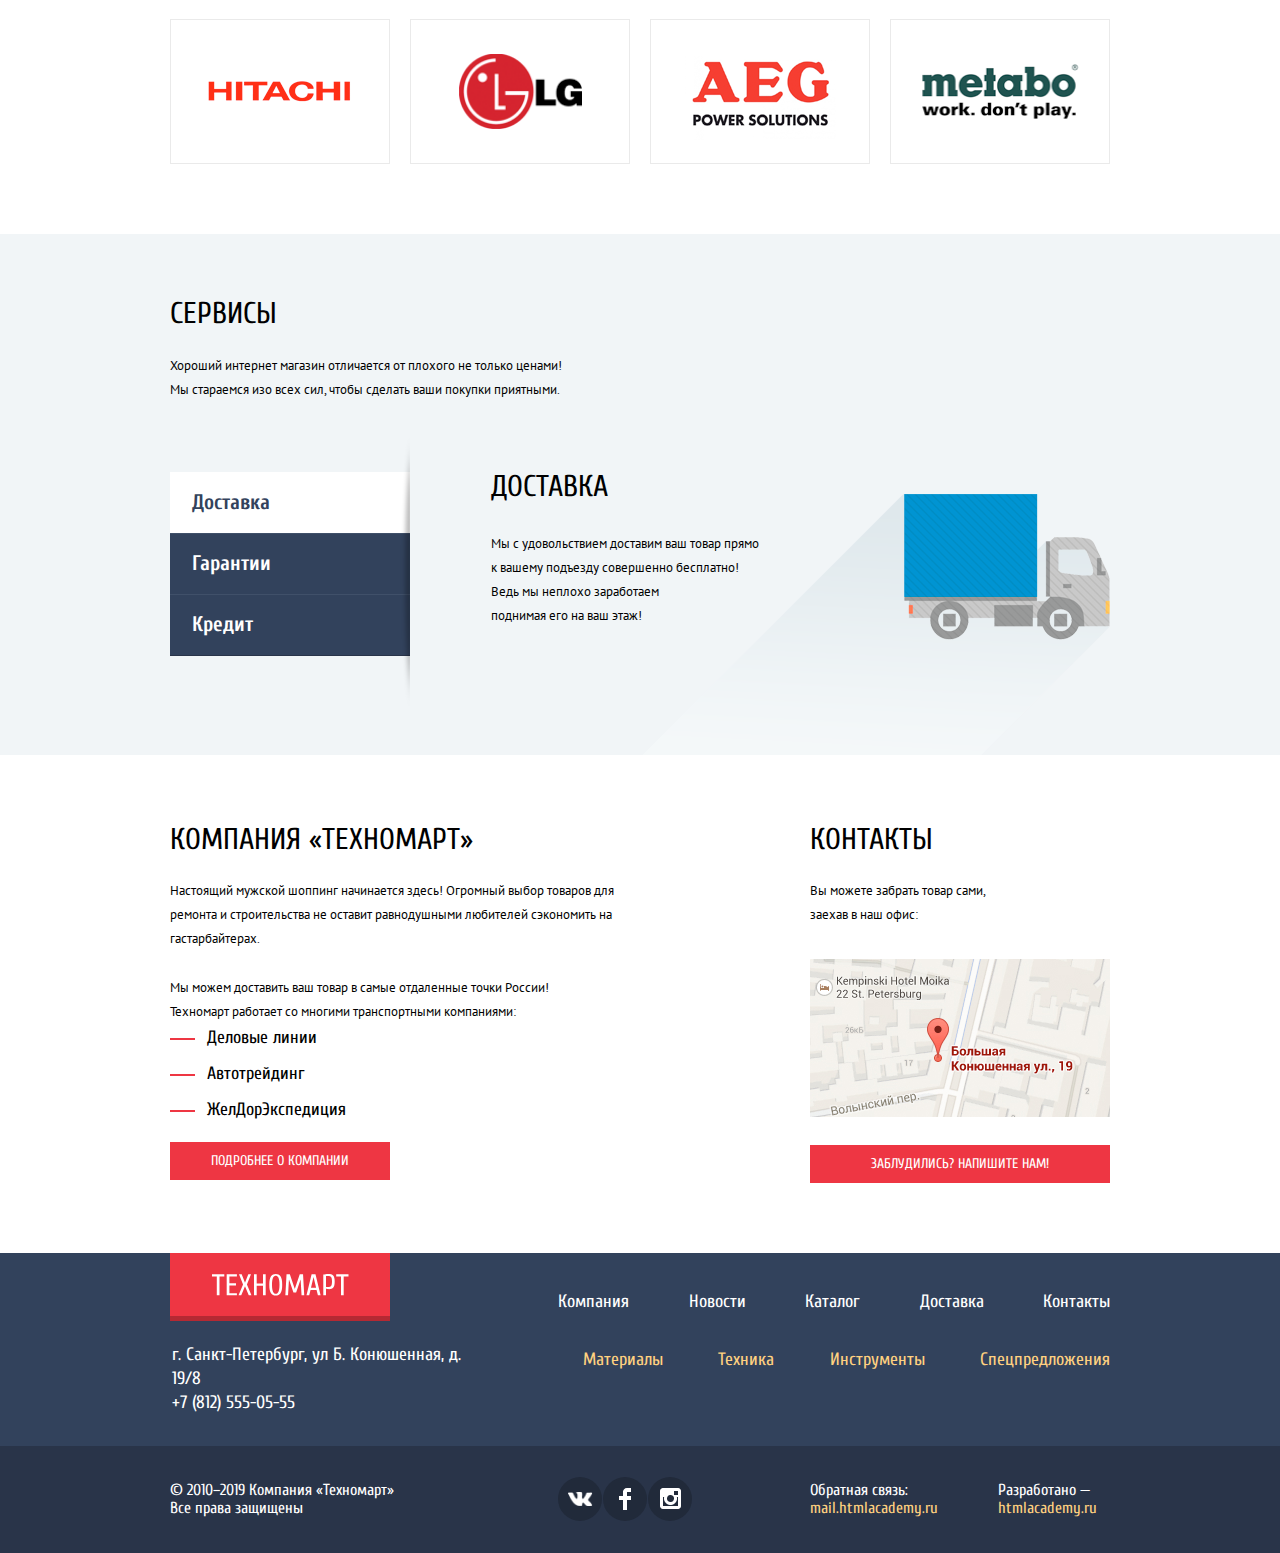
==== commit 4c2874f2: "Исправлены замечания" ====
--- a/index.html
+++ b/index.html
@@ -6,7 +6,7 @@
   <link href="https://fonts.googleapis.com/css2?family=Cuprum:ital,wght@0,400;0,700;1,400&display=swap" rel="stylesheet">
   <link href="https://fonts.googleapis.com/css2?family=PT+Sans:wght@400;700&display=swap" rel="stylesheet">
   <link rel="stylesheet" href="css/normalize.css">
-  <link rel="stylesheet" href="css/style.css">
+  <link rel="stylesheet" href="css/style.min.css">
 </head>
 <body class="page-catalog-body">
   <header class="main-header">
@@ -39,8 +39,8 @@
       </div>
 
       <div class="contacts-header">
-        <div class="phone-number">
-          <p>+7 (812) 555-05-05</p></div>
+        <div class="phone-number-wrapper">
+          <a class="phone-number" href="tel:+78125550555">+7 (812) 555-05-55</a></div>
           <p class="adress">г. Санкт-Петербург, ул. Б. Конюшенная, д. 19/8</p>
         </div>
         <div class="user-block">
@@ -78,7 +78,7 @@
         <h3>Материалы</h3> 
         <a class="button transparent-button" href="">На любой вкус</a>
       </li>  
-      <li class="promo-box promo-instruments"><h3>Инструменты</h3><a class="button transparent-button" href="">На все случаи</a></li> 
+      <li class="promo-box promo-instruments"><h3>Инструмент</h3><a class="button transparent-button" href="">На все случаи</a></li> 
       <li class="promo-box  promo-technics"><h3>Техника</h3><a class="button transparent-button" href="">Для стройки</a></li>
 
       <li class="slider-box"> 
@@ -264,7 +264,7 @@
         <div class="service-block container">
 
           <h2 class="section-heading">Сервисы</h2> 
-          <p class="">Хороший интернет магазин отличается от плохого не только ценами!<br> Мы стараемся изо всех сил, чтобы сделать ваши покупки приятными.
+          <p>Хороший интернет магазин отличается от плохого не только ценами!<br> Мы стараемся изо всех сил, чтобы сделать ваши покупки приятными.
           </p>
 
           <div class="service-box">
@@ -272,7 +272,7 @@
             <div class="service-controls">
               <button class="service-control service-current" type="button" onclick="currentService(1)">Доставка</button>
               <button class="service-control" type="button" onclick="currentService(2)">Гарантии</button>
-              <button class="service-control" type="button" class="current" onclick="currentService(3)">Кредит</button>
+              <button class="service-control current" type="button" onclick="currentService(3)">Кредит</button>
             </div>
             <ul class="slider-list service-list">
               <li class="slide-service slide-delivery slide-current">
@@ -363,7 +363,7 @@
           <p>© 2010–2019 Компания &laquo;Техномарт&raquo;<br>Все права защищены</p>
         </div>
       <ul class="social-list">
-        <li><a class="social-button" href=""><img src="img/icon-vk.png" alt="Вконтакте"></a></li> 
+        <li><a class="social-button" href=""><img src="img/icon-vk.png" alt="Вконтакте" width="25" height="14"></a></li> 
         <li><a class="social-button" href=""><img src="img/icon-fb.png" width="12" height="22" alt="Фейсбук"></a></li>
         <li><a class="social-button" href=""><img src="img/icon-insta.png" width="21" height="21" alt="Инстаграм"></a></li>
       </ul>
@@ -384,7 +384,7 @@
 <section class="modal modal-feedback">
   <div class="modal-content">
     <h2 class="visually-hidden">Форма обратной связи</h2>
-    <form class="feedback-form" action="" method="post">
+    <form class="feedback-form" method="post" action="#">
       <div class="user-fields">
         <label for="user-name">Ваше имя:<input class="form-name" type="text" id="user-name" name="user" placeholder="Имя Фамилия" required></label>
         <label for="user-email">Ваш e-mail:<input class="form-email" id="user-email" type="email" name="user" placeholder="email@example.com"></label>
@@ -407,7 +407,7 @@
 
   <button class="modal-close" type="button" aria-label="Закрыть"></button>
 </section>
-<script src="js/script.js"></script>
+<script src="js/script.min.js"></script>
 
 </body>
 </html>
--- a/css/style.min.css
+++ b/css/style.min.css
@@ -0,0 +1 @@
+@-webkit-keyframes pop-up{0%{transform:translateX(1000px)}10%{transform:translate(600px)}20%{transform:translateX(600px)}30%{transform:translateX(400)}40%,50%{transform:translateX(298px)}60%{transform:translateX(1px)}70%,90%{transform:translateX(-200px)}80%{transform:translateX(-400px)}to{z-index:10000}}@keyframes pop-up{0%{transform:translateX(1000px)}10%{transform:translate(600px)}20%{transform:translateX(600px)}30%{transform:translateX(400)}40%,50%{transform:translateX(298px)}60%{transform:translateX(1px)}70%,90%{transform:translateX(-200px)}80%{transform:translateX(-400px)}to{z-index:10000}}:root{--basic-red: #ee3643;--basic-green: #63a63e;--basic-cian-blue: #32425C;--almost-black-blue: #161D29;--black: #000000;--white: #ffffff;--special-yellow: #ffbf47;--special-blue: #3bbce3;--special-lilac: #dc91d8 ;--special-lightgreen: #8ed78f;--special-hover-red: #ca2c37;--special-active-red: #bA2732;--dark-cyan-blue: #293449;--border-grey: #eaeaea;--background-linen: #f9f5f0;--light-grey: #a9a9a9;--extra-light-grey: #c5c5c5;--super-extra-light-grey: #e5e5e5;--basic-background: #f1f5f7;--dark-grey: #888888;--special-light-yellow: #ffd180;--extra-dark-cyan-blue: #293449;--slider-background: rgba(0, 0, 0, 0.0001);--logo-shadow-red: rgba(0, 0, 0, 0.24);--beige: #f7f3ec;--super-extra-dark-blue: #212a3a;--almost-white-grey: #f2f6f8;--toggle-grey: #ababab;--slider-opacity: rgba(0, 0, 0, 0.25);--grass: #367315;--salad: #5FBB2D;--dirty-grass: #518534;--login-grey: #3D546F;--icon-right-grey: #c1c6ce;--black-shadow: rgba(0, 0, 0, 0.15);--scale-grey: #d7dcde;--scale-green: #00ca74;--smoke-white: #f4f4f4;--sea-shell: #f1f1f1}body,html{min-width:940px;margin:0;padding:0;font-family:Cuprum,Arial,sans-serif;font-size:13px;line-height:24px;font-weight:400;font-style:normal;color:var(--black);background-color:var(--white);background-position:top center;background-repeat:no-repeat}a{text-decoration:none;color:var(--white)}img{max-width:100%;height:auto}input[type=search]::-webkit-input-placeholder{color:var(--white)}input[type=search]::-moz-placeholder{color:var(--white)}input[type=search]::placeholder{color:var(--white)}.visually-hidden{position:absolute;width:1px;height:1px;margin:-1px;border:0;padding:0;white-space:nowrap;-webkit-clip-path:inset(100%);clip-path:inset(100%);clip:rect(0 0 0 0);overflow:hidden}.visual-hidden{visibility:hidden}.visually-hidden:not(:active),input[type=checkbox].visually-hidden,input[type=radio].visually-hidden{position:absolute;width:1px;height:1px;margin:-5px;border:0;padding:0;white-space:nowrap;-webkit-clip-path:inset(100%);clip-path:inset(100%);clip:rect(0 0 0 0);overflow:hidden}.page{width:100%}.page-body,.page-catalog-body{display:grid;grid-template-rows:-webkit-min-content 1fr -webkit-min-content;grid-template-rows:min-content 1fr min-content;align-content:start}.promo-list{display:grid;grid-template-columns:300px 300px 300px;grid-template-rows:123px 123px 123px;grid-gap:20px}.promo-list .slider-box{grid-column:1/3;grid-row:2/4}.product-list{display:grid;grid-template-columns:220px 220px 220px 220px;grid-gap:20px}.page{height:100%}.page-body,.page-catalog-body{min-height:100%}.container{width:940px;margin:0 auto;padding:0 10px}.button{display:flex;align-items:center;justify-content:center;flex-wrap:wrap;font-family:Cuprum,Arial,sans-serif;font-size:14px;line-height:18px;min-height:38px;font-weight:400;font-style:normal;text-transform:uppercase;color:var(--white);border:0}.red-button{background-color:var(--basic-red)}.red-button:focus,.red-button:hover{background-color:var(--special-hover-red)}.red-button:active{background-color:var(--special-active-red)}.section-heading{font-family:inherit;font-style:normal;font-weight:400;font-size:30px;line-height:30px;text-transform:uppercase}.main-header{padding-bottom:59px;font-size:18px;font-weight:400;background-color:var(--basic-background);margin-bottom:21px}.top-header-bar{background-color:var(--extra-dark-cyan-blue);height:42px;margin-bottom:46px}.top-header-block{display:flex;flex-wrap:wrap;color:#fff}.logo-wrapper{width:220px;height:47px;text-align:center;background:var(--basic-red);box-shadow:inset 0 -5px 0 var(--logo-shadow-red)}.logo img{padding:12px 56px 17px}.logo:focus{outline:0}.logo:focus img{outline:0;background-color:var(--special-active-red)}.logo img:active{background-color:var(--special-active-red)}.header-search,.search-form{position:relative}.header-search{min-height:42px;width:270px;padding:0 0 0 42px;background-color:var(--extra-dark-cyan-blue);border:0;font-size:18px;font-family:inherit;color:var(--black);cursor:pointer}.header-search+label{position:absolute;top:12px;left:17px}.search-label path{opacity:30%}.header-search:hover{outline:0}.header-search:hover+.search-label path{opacity:1}.header-search:focus{background-color:var(--white);outline:0}.header-search:focus+.search-label path{fill:var(--basic-red)}.order-list{display:flex;flex-wrap:wrap;list-style:none;margin:0;padding:0}.order-item{height:42px;display:flex;width:150px;align-items:center;justify-content:center;border:0;background-color:var(--extra-dark-cyan-blue);text-align:center;overflow:clip}.basket::before,.bookmarks::before{content:"";position:absolute;top:13px;opacity:30%}.bookmarks::before{width:14px;height:16px;left:20px;background:url(../img/bookmarks-icon.svg) no-repeat 0 0}.basket::before{width:15px;height:15px;left:26px;background:url(../img/basket-icon.svg) no-repeat 0 0}.basket,.bookmarks{position:relative;width:105px}.bookmarks{padding:9px 24px 9px 43px}.basket{padding:9px 26px 9px 49px}.basket:focus::before,.basket:hover::before,.bookmarks:focus::before,.bookmarks:hover::before{opacity:1}.bookmarks:active{background-color:var(--almost-black-blue)}.basket:active{opacity:30%}.order-button{width:150px;background-color:var(--basic-green)}.order-button a{padding:9px 16px}.order-button a:focus,.order-button a:hover{background-color:var(--salad);outline:0}.order-button a:active{opacity:50%}.middle-bottom-header-bar{background-color:var(--basic-background)}.middle-header-block{display:flex;justify-content:space-between;padding-bottom:22px}.adress p,.contacts-header p,.header-heading p{padding:0;margin:0}.header-heading{font-size:16px;padding:0;font-weight:400;font-style:italic;color:var(--basic-red);line-height:23px;margin:0 0 0 30px}.contacts-header{max-width:270px;margin-left:30px;text-overflow:wrap}.phone-number-wrapper{width:264px;height:39px;border:3px solid var(--white);margin-bottom:3px}.phone-number{display:block;position:relative;margin-top:7px;margin-left:70px;color:var(--basic-red);font-weight:700;font-size:21px;line-height:30px}.phone-number::before,.promo-materials::after{content:"";position:absolute;background-repeat:no-repeat}.phone-number::before{background-image:url(../img/icon-phone.svg);left:-35px;top:3px;width:100%;height:100%}.adress{font-size:14px;line-height:24px;color:var(--basic-cian-blue);margin-top:3px;text-align:center}.user-block{display:flex;justify-content:space-between;flex-wrap:wrap;height:45px}.user-block a{display:block;background-color:#fff;color:var(--black);padding-top:12px;padding-bottom:12px}.user-login span{margin-left:6px;padding-left:19px}.user-account{font-size:21px;line-height:21px;font-weight:400;text-align:center}.user-login{position:relative;width:121px;margin-right:10px}.user-login svg{position:absolute;left:19px;top:14px}.user-registration{width:150px}.user-login:hover path{fill:var(--basic-red)}.user-account:hover{color:var(--basic-red)}.user-account:active{color:var(--extra-light-grey)}.user-login:active path{fill:var(--extra-light-grey)}.main-navigation{background:var(--basic-cian-blue);box-shadow:inset 0 -5px 0 var(--extra-dark-cyan-blue);min-height:60px;font-size:18px;font-weight:400;padding:0}.navigation-list{display:flex;justify-content:space-around;flex-wrap:wrap;list-style:none;padding:0;margin-right:32px;margin-left:27px}.navigation-item{padding-top:16px}.navigation-item a{padding:16px 20px 20px}.navigation-item a:hover{background-color:var(--dark-cyan-blue);opacity:.5}.promo-list{list-style:none;padding:0;margin:38px 0 59px;color:var(--white)}.promo-box{width:300px;height:123px}.promo-box h3,.transparent-button{overflow:hidden;text-overflow:ellipsis}.promo-box h3{font-size:24px;font-weight:700;line-height:30px;padding:0;margin:20px 0 14px 23px;max-width:200px;white-space:nowrap}.transparent-button{width:135px;height:38px;margin-left:23px;background-color:rgba(255,255,255,.3);color:#fff}.transparent-button:hover{background-color:var(--extra-light-grey)}.transparent-button:active{background-color:var(--light-grey)}.promo-materials{position:relative;background:var(--special-yellow) url(../img/materials-icon.png) no-repeat 213px center}.promo-materials::after{background-image:url(../img/new.png);top:0;right:0;width:70px;height:70px}.promo-instruments{background:var(--special-blue) url(../img/instruments-icon.png) no-repeat 194px center}.promo-technics{background:var(--special-lilac) url(../img/technics-icon.png) no-repeat 191px center}.promo-discounts{background:var(--special-lightgreen) url(../img/discounts-icon.png) no-repeat 196px center}.promo-delivery{background:var(--special-yellow) url(../img/delivery-icon.png) no-repeat 191px center}.filter ul,.slider-list{list-style:none;margin:0;padding:0}.slider-box{width:620px;height:266px;background-color:var(--light-grey);position:relative}.promo-slide,.text-slider{position:absolute;width:100%;height:100%}.text-slider{height:104px;background-color:var(--slider-opacity)}.slide-1{background:var(--light-grey) url(../img/slider-rock-drill.jpg) no-repeat}.slide-2{background:var(--light-grey) url(../img/slider-drill.jpg) no-repeat}.slide-heading{font-weight:700;font-size:36px;line-height:36px;margin:23px 0 0 24px;padding:0;text-transform:uppercase}.popular h2,.promo-slide p{padding:0;margin:5px 0 0 24px;font-weight:400;font-size:18px;line-height:24px}.catalog-button a,.slider-controls{position:absolute;width:192px;left:24px;bottom:27px}.slider-controls{bottom:36px;left:295px;z-index:2;display:flex;width:30px;justify-content:space-between}.slider-control{padding:0;width:10px;height:10px;background-color:var(--white);border:2px solid var(--white);border-radius:50%;cursor:pointer}.slider-control-current{background-color:var(--basic-red)}.promo-slide{display:none}.slider-arrows{position:absolute;top:122px;z-index:3;display:flex;width:620px;justify-content:space-between}.slider-arrow{position:relative;visibility:hidden}.slider-arrow-left{margin-left:24px}.slider-arrow-right{margin-right:24px}.slider-arrow-left::after,.slider-arrow-right::after{content:"";position:absolute;display:block;top:0;z-index:4;background-image:url(../img/icon-left.svg);background-repeat:no-repeat;width:21px;height:38px;cursor:pointer;visibility:visible}.slider-arrow-left::after{left:3px}.slider-arrow-right::after{right:3px;transform:rotate(180deg)}.popular{display:flex;justify-content:space-between;align-items:center;min-height:89px;margin-bottom:20px;background-color:var(--background-linen)}.popular h2{font-style:normal;font-size:30px;line-height:30px;margin:0 0 0 28px}.popular .button{margin-right:14px;width:192px}.product-list{padding:0;list-style:none;margin:0 auto 70px}.image-block,.product-item{width:218px;position:relative}.product-item{display:grid;grid-template-rows:170px 1fr;min-height:318px;font-family:"PT Sans",Arial,sans-serif;font-style:normal;font-weight:700;background-color:inherit;text-align:center;border:1px solid var(--border-grey)}.image-block{align-self:center}.image-block img{-o-object-fit:cover;object-fit:cover;z-index:20}.new::after{content:"";position:absolute;background-image:url(../img/new.png);background-repeat:no-repeat;top:0;right:0;width:70px;height:70px;z-index:3}.product-title{width:185px;text-align:center;align-self:center;padding:0;margin:0 0 7px 18px;font-size:18px;line-height:20px}.red-price,.red-price::after{background-color:var(--basic-red)}.red-price{position:relative;display:flex;justify-content:center;flex-wrap:wrap;width:121px;height:38px;color:var(--white);margin-bottom:21px;border-radius:5% 2% 2% 5%;margin-left:45px;z-index:2}.red-price::after{content:"";position:absolute;width:26px;height:26px;right:-13px;top:6px;transform:rotate(45deg);z-index:-1}.new-price,.old-price{font-size:17px;line-height:18px;overflow:hidden;text-overflow:ellipsis}.new-price{margin-left:10px;padding:10px}.old-price{width:141px;margin-left:40px;color:var(--light-grey);margin-top:7px;margin-bottom:12px}.description-block{margin-top:8px}.product-pop-up{position:absolute;visibility:hidden;z-index:2;top:0;left:0;text-align:center;height:170px;width:218px;background-color:var(--white)}.product-item:hover{box-shadow:0 4px 20px 0 var(--black-shadow)}.product-item:hover .product-pop-up{visibility:visible}.product-item:focus-within{outline:red}.product-item:focus-within .product-pop-up{visibility:visible}.modal-button{position:relative;width:135px;min-height:38px;overflow:clip;border-radius:2px;font-style:normal;font-weight:400;font-size:14px;line-height:18px;font-family:Cuprum,Arial,sans-serif;text-transform:uppercase;border:0}.button-buy{background:var(--basic-green) url(../img/basket-icon.svg) no-repeat 30px 12px;color:var(--white);box-shadow:inset 0 -3px 0 var(--grass);margin-top:30px;margin-bottom:10px;padding:9px 26px 9px 49px}.button-buy:focus,.button-buy:hover{background-color:var(--salad)}.button-buy:active{background-color:var(--dirty-grass)}.button-bookmarks{background-color:var(--white);outline:3px solid var(--basic-green);outline-offset:-3px;color:var(--basic-cian-blue);padding:11px 20px 9px}.button-bookmarks:focus,.button-bookmarks:hover{outline:3px solid var(--basic-cian-blue)}.button-bookmarks:active{outline:3px solid var(--dark-grey);color:var(--dark-grey)}.popular-manufacturers .button{margin-right:19px}.manufacturers-list{display:grid;grid-template-columns:repeat(4,220px);grid-gap:20px;padding:0;margin-bottom:70px;list-style:none}.manufacturers-item{position:relative;width:218px;height:143px;border:1px solid var(--border-grey);background-color:rgba(0,0,0,.0001)}.manufacturers-item a{display:flex;align-items:center;justify-content:center;position:absolute;width:218px;height:143px}.manufacturers-item:focus,.manufacturers-item:hover{box-shadow:0 4px 20px 0 var(--black-shadow)}.manufacturers-item:active{opacity:10%}.services-bar{background-color:var(--basic-background);margin-bottom:70px}.service-block{padding-top:40px}.service-box{position:relative;display:flex;justify-content:space-between;flex-wrap:wrap;margin-top:70px}.service-list h3{font-style:normal;font-weight:400;font-size:30px;line-height:30px;text-transform:uppercase;color:#000;padding:0;margin:0 0 30px}.service-block p{font-family:"PT Sans",Arial,sans-serif;color:var(--black)}.service-control,.service-controls{width:240px;height:61px;text-align:left}.service-controls{position:relative}.service-controls::after{content:"";position:absolute;width:10px;height:279px;left:230px;top:-40px;background-image:url(../img/line.png)}.service-control{font-size:21px;line-height:30px;font-weight:700;font-family:Cuprum,Arial,sans-serif;padding-left:22px;background:var(--basic-cian-blue);box-shadow:0 1px 0 var(--dark-cyan-blue),inset 0 1px 0 #405069;border:0;color:var(--white)}.service-cotrol:not(:last-child){margin-bottom:0}.service-control:hover{background-color:var(--dark-cyan-blue);outline:0}.service-control:active,.service-current,.service-current:hover{background-color:var(--white);color:var(--basic-cian-blue);box-shadow:none;outline:0}.service-list{width:619px;height:283px;list-style:none;margin:0;padding:0}.slide-service{width:619px;height:283px;position:absolute;display:none}.modal-map image,.slide-current{display:block}.slide-delivery{background:url(../img/delivery-background.png) no-repeat right bottom}.slide-guarantee{background:url(../img/guarantee-background.png) no-repeat right bottom}.slide-credit{background:url(../img/credit-background.png) no-repeat right bottom}.slide-credit .red-button{width:220px}.company-information{position:relative;display:flex;justify-content:space-between;flex-wrap:wrap;margin:auto;font-family:"PT Sans",Arial,sans-serif;padding-bottom:70px}.company-information h2{padding:0;font-family:Cuprum,Arial,sans-serif;margin:0 0 24px}.promo-text p{margin:0;padding:0}.promo-text{width:460px;min-height:147px}.promo-text p:not(:last-child){margin-bottom:25px}.contact-company p{margin-bottom:32px}.transport-list{font-family:Cuprum,Arial,sans-serif;list-style:none;padding:0;position:relative;margin:0 0 20px}.transport-list li{font-size:18px;line-height:24px;margin-left:37px}.transport-icon:not(:last-of-type){margin-bottom:12px}.transport-list li::before{content:"";position:absolute;left:0;margin-top:12px;width:25px;height:2px;background-color:var(--basic-red);border:0}.contact-company img{margin-bottom:20px}.about-company .red-button{width:220px}.contact-company .red-button{width:300px}.main-footer{color:var(--white);background-color:var(--basic-cian-blue);min-height:300px}.top-footer-bar{background-color:var(---basic-cian-blue);min-height:193px}.top-footer{display:flex;justify-content:space-between;flex-wrap:wrap;background-color:var(--basic-cian-blue);font-size:18px;line-height:24px;font-style:normal}.top-footer-left{max-width:380px;overflow-wrap:break-word}.footer-logo{height:68px;margin-bottom:22px}.footer-logo img{padding:20px 41px 25px}.contacts-footer{width:321px;font-weight:400;padding:0;margin:0 0 0 2px}.navigation-footer-list{display:flex;justify-content:space-between;flex-wrap:wrap;list-style:none;max-width:560px;margin:0;padding:auto}.white-list{margin-top:37px;margin-bottom:34px;margin-right:0}.yellow-list{width:527px;margin-right:0;margin-left:25px;margin-bottom:74px}.yellow-link{color:var(--special-light-yellow)}.white-list a:focus,.white-list a:hover,.yellow-link:focus,.yellow-link:hover{text-decoration:underline}.navigation-footer-list a:active{opacity:50%;text-decoration:none;mix-blend-mode:normal}.bottom-footer,.bottom-footer-bar{background-color:var(--extra-dark-cyan-blue);min-height:107px}.bottom-footer{display:flex;justify-content:space-between;align-items:center;flex-wrap:wrap;font-size:16px;line-height:18px}.copyright{width:300px;margin:0}.social-list{align-self:center;max-width:230px;list-style:none;padding:0;margin:0 0 0 88px;display:flex;justify-content:space-between;flex-wrap:wrap}.social-list li:not(:last-child){margin-right:1px;margin-bottom:1px}.social-button{align-self:center;display:flex;justify-content:center;align-items:center;background-color:var(--super-extra-dark-blue);width:44px;height:44px;border-radius:50%}.social-button:hover{background-color:red}.other-info{display:flex;justify-content:start;flex-wrap:wrap}.designed-by p,.feedback-link p{margin:0;padding:0}.designed-by{margin-right:13px;margin-left:60px}.feedback-link{margin-left:118px}.designed-by a:active,.feedback-link a:active{color:var(--basic-red);text-decoration:none}.catalog-heading{color:var(--basic-cian-blue);text-transform:uppercase}.authorized-user-block{width:299px;background-color:var(--white);display:flex;justify-content:space-around;align-items:center;font-family:Cuprum,Arial,sans-serif;font-size:21px;line-height:21px}.user-name{padding-left:21px;padding-top:12px}.user-icon:hover path{fill:var(--login-grey)}.user-icon:active path{fill:var(--extra-light-grey)}.user-name:active{color:var(--extra-light-grey)}.user-links{width:210px;display:flex;justify-content:space-between;text-align:center;margin-top:7px;margin-left:45px;position:relative}.user-link{position:relative;font-size:16px;line-height:18px;color:var(--basic-cian-blue)}.user-links::after{content:"";position:absolute;width:4px;height:4px;top:6px;left:88px;border-radius:50%;border:0;background-color:var(--basic-cian-blue)}.user-link:hover{color:var(--basic-red)}.user-links:hover::after{background:var(--basic-red)}.user-link:active{color:var(--extra-light-grey)}.user-links:active::after{background:var(--extra-light-grey)}.catalog-container{display:grid;grid-template-columns:220px 1fr;grid-gap:20px;align-content:start}.current-page-heading{grid-column:1/-1}.sorter{grid-column:2/-1}.filter{grid-row:2/6}.catalog-list{display:grid;grid-gap:18px;grid-template-columns:220px 220px 220px}.pagination-list{grid-column:2/-1}.breadcrumbs,.catalog-container{font-family:"PT Sans",Arial,sans-serif}.catalog-container{color:var(--black);padding-bottom:40px}.breadcrumbs{display:flex;flex-direction:start;list-style:none;font-size:13px;line-height:18px;padding:0;margin:0 0 20px}.breadcrumbs li{position:relative;margin-right:42px}.breadcrumbs li::after{content:"";position:absolute;width:8px;height:8px;background-color:none;border-top:1px solid var(--icon-right-grey);border-right:1px solid var(--icon-right-grey);top:3px;right:-25px;transform:rotate(45deg)}.breadcrumbs li:last-child{margin-right:0}.breadcrumbs-current::after{display:none}.breadcrumbs a{color:var(--basic-black);text-transform:uppercase}.catalog-heading{background-color:var(--almost-white-grey);font-family:Cuprum,Arial,sans-serif;font-weight:400;font-style:normal;font-size:30px;line-height:30px}.current-page-heading{height:89px;margin:0;display:flex;align-items:center;padding:0 0 0 29px}.row-wrapper{text-transform:uppercase;background-color:var(--beige);color:var(--black);min-height:38px}.filter h3,.sorter h3{font-size:13px;line-height:18px;width:220px;padding-left:20px;padding-top:10px;margin:0}.filter{width:220px}.filter .row-wrapper{margin-bottom:15px}.filter label{font-family:"PT Sans",Arial,sans-serif;text-transform:uppercase;font-size:15px;line-height:19px}.filter fieldset{margin:0;padding:0;border:0}.filter fieldset:first-child{margin-bottom:16px;padding-bottom:25px;padding-top:10px}.filter fieldset:not(:first-child),.filter-item:not(:last-of-type){margin-bottom:20px}.filter ul:first-of-type{margin-top:17px;margin-bottom:27px}.filter fieldset:not(:last-of-type){border-bottom:1px solid var(--super-extra-light-grey)}.filter legend{font-size:17px;line-height:30px;font-weight:700;text-transform:uppercase}.range-controls{position:relative;height:41px;margin-bottom:10px;padding-top:39px;background-color:var(--beige);border-radius:5px;padding-right:20px;padding-left:20px}.range-controls .scale{height:2px;background:var(--scale-grey)}.range-controls .bar{height:2px;background-color:var(--scale-green);width:152px}.range-controls .toggle{position:absolute;top:29px;left:0;width:4px;height:4px;padding:0;border:8px solid var(--white);background-color:var(--toggle-grey);border-radius:50%;box-shadow:0 2px 1px 0 #cfcfcf;cursor:pointer}.range-controls .toggle-min{left:18px}.range-controls .toggle-max{left:160px}.price-controls{display:flex;justify-content:space-between;font-size:17px;line-height:18px;font-family:"PT Sans",Arial,sans-serif}.price-dash{text-align:center}.price-dash p{margin:0;padding-top:7px}.price-controls input{font-family:inherit;font-size:inherit;margin:0;width:70px;padding:10px;background-color:var(--beige);text-align:center;border:0}input[type=number]::-webkit-inner-spin-button,input[type=number]::-webkit-outer-spin-button{-webkit-appearance:none;margin:0}input[type=number]{-moz-appearance:textfield}input[type=number]:focus,input[type=number]:hover{-moz-appearance:number-input}.flter-manufacturers input{padding:0;margin:0}.filter-item label{position:relative;display:block;cursor:pointer;margin-left:35px}.input-checkbox+.filter-checkbox::before{content:"";position:absolute;left:-35px;top:0;width:19px;height:19px;border:2px solid var(--extra-light-grey);border-radius:10%}.input-checkbox:checked+.filter-checkbox::after{content:"";position:absolute;top:0;left:-35px;width:27px;height:23px;background-image:url(../img/checkbox-on.svg);background-color:var(--white);background-repeat:no-repeat;background-position:0 0}.input-radio+.filter-radio::before{content:"";position:absolute;left:-35px;top:-2px;width:18px;height:18px;border:3px solid var(--extra-light-grey);border-radius:50%}.input-radio:checked+.filter-radio::after{content:"";position:absolute;top:6px;left:-27px;width:8px;height:8px;background-color:var(--extra-light-grey);border-radius:50%}.filter-input:focus+label,.filter-input:hover+label{color:var(--grass)}.button-filter{width:220px;height:38px;border:1px solid var(--super-extra-light-grey);background-color:var(--white);text-transform:uppercase}.sort-list,.sorter{display:flex;justify-content:space-between;width:700px}.sort-list{align-items:center;flex-wrap:wrap;list-style:none;padding:0;margin:0 30px 0 0;width:350px}.sort-item{color:var(--black);border-bottom:1px dashed var(--basic-red);opacity:.3}.sort-item:hover{opacity:1}.sort-item-current,.sort-item:active{color:var(--basic-red);border:0;opacity:1}.sort-price-icon{width:70px;display:flex;justify-content:space-around;align-items:center}.icon-up svg{transform:rotate(180deg)}.icon-price:hover path{fill:var(--black)}.icon-price:focus{outline:0}.icon-price:focus path{fill:var(--black)}.icon-price-current path,.icon-price:active path{fill:var(--basic-red)}.catalog-list{list-style:none;margin-top:8px;margin-bottom:18px;padding:0}.pagination-list{display:flex;flex-wrap:wrap;list-style:none;margin:0;padding:0;line-height:18px;text-transform:uppercase}.pagination-item{height:36px}.pagination-item a{display:block;padding:10px 15px;color:var(--black);text-transform:uppercase;border:1px solid var(--super-extra-light-grey);border-radius:2px}.pagination-item:not(:last-child){margin-right:8px}.pagination-next a{padding:10px 32px}.pagination-item a:focus,.pagination-item a:hover{border-color:var(--extra-light-grey);color:var(--black)}.pagination-item a:active{border-color:var(--basic-red)}.pagination-current a,.pagination-current a:hover{background-color:var(--basic-red);color:var(--white);border:1px solid var(--basic-red)}.blog-bar{background-color:var(--basic-color)}.blog{background-color:var(--basic-background);font-family:"PT Sans",Arial,sans-serif;padding-bottom:60px}.blog h2{padding:64px 0 0;margin:0 0 25px}.modal-close{position:absolute;top:17px;right:17px;width:21px;height:21px;background-color:transparent;border:0;cursor:pointer}.modal-close::after,.modal-close::before{content:"";position:absolute;top:9px;right:0;width:21px;height:3px;background-color:var(--basic-red)}.modal-close::before{transform:rotate(45deg)}.modal-close::after{transform:rotate(-45deg)}.modal{position:fixed;left:0;top:120px;right:0;bottom:auto;margin:auto}.contact-company{position:relative;background-color:var(--white);z-index:1}.modal-feedback{opacity:0;visibility:hidden;width:620px;min-height:453px}.modal-content{border-top:7px solid var(--basic-red);background-color:var(--white);-webkit-filter:drop-shadow(0 4px 20px rgba(0,0,0,.15));filter:drop-shadow(0 4px 20px rgba(0,0,0,.15))}.modal-show{opacity:1;visibility:visible;-webkit-animation-name:pop-up;animation-name:pop-up;-webkit-animation-duration:.5s;animation-duration:.5s;-webkit-animation-fill-mode:forwards;animation-fill-mode:forwards}.feedback-form label{display:block;font-size:18px;font-weight:400;color:var(--basic-black)}.feedback-form input[type=email],.feedback-form input[type=text],.feedback-form textarea{font-family:"PT Sans",Arial,sans-serif;font-style:normal;font-weight:400;font-size:13px;line-height:24px;color:#a9a9a9;width:220px;min-height:38px;border:2px solid #c5c5c5;border-radius:2px;box-sizing:border-box;margin:11px 0 0;padding:5px 10px}.feedback-form textarea{width:460px}.user-fields input{display:block;width:220px;margin-right:20px}.user-fields label{margin-right:20px}.modal-button-block{width:620px;height:112px;padding-bottom:0;margin-top:37px;display:flex;align-items:center;justify-content:center;background-color:var(--smoke-white)}.feedback-button{width:460px}.user-fields{display:flex;flex-wrap:wrap;margin-top:46px;margin-left:81px}.feedback-field{margin-left:80px}.modal-map{z-index:10000;border-top:7px solid var(--basic-red);display:none;width:943px;height:442px}.modal-map iframe{border:0}.modal-show-map{display:block}.modal-order{display:none;z-index:10000;width:620px;min-height:275px;background-color:var(--white);text-align:center;border-top:7px solid var(--basic-red)}.message-block{width:100%;height:163px}.message-block h3{font-size:24px;line-height:30px;margin:0;padding:66px 0 0}.message-block h3::before{content:"";position:absolute;width:66px;height:66px;background-image:url(../img/icon-mark.png);left:81px;top:48px}.further-actions{width:620px;height:112px;background-color:var(--sea-shell);display:flex;flex-wrap:wrap;justify-content:center;align-items:center}.further-actions:focus-within{outline:0}.shopping-button{width:192px;height:38px}.continue-button:not(:last-of-type),.shopping-button:not(:last-of-type){margin-right:10px}.continue-button a,.shopping-button a{padding:11px 9px 9px}.continue-button{width:192px;height:38px;color:var(--black);background-color:var(--white)}.full-item{background-color:var(--basic-red)}.modal-show-order{display:block}.modal-order-background{background-color:var(--basic-red)}
